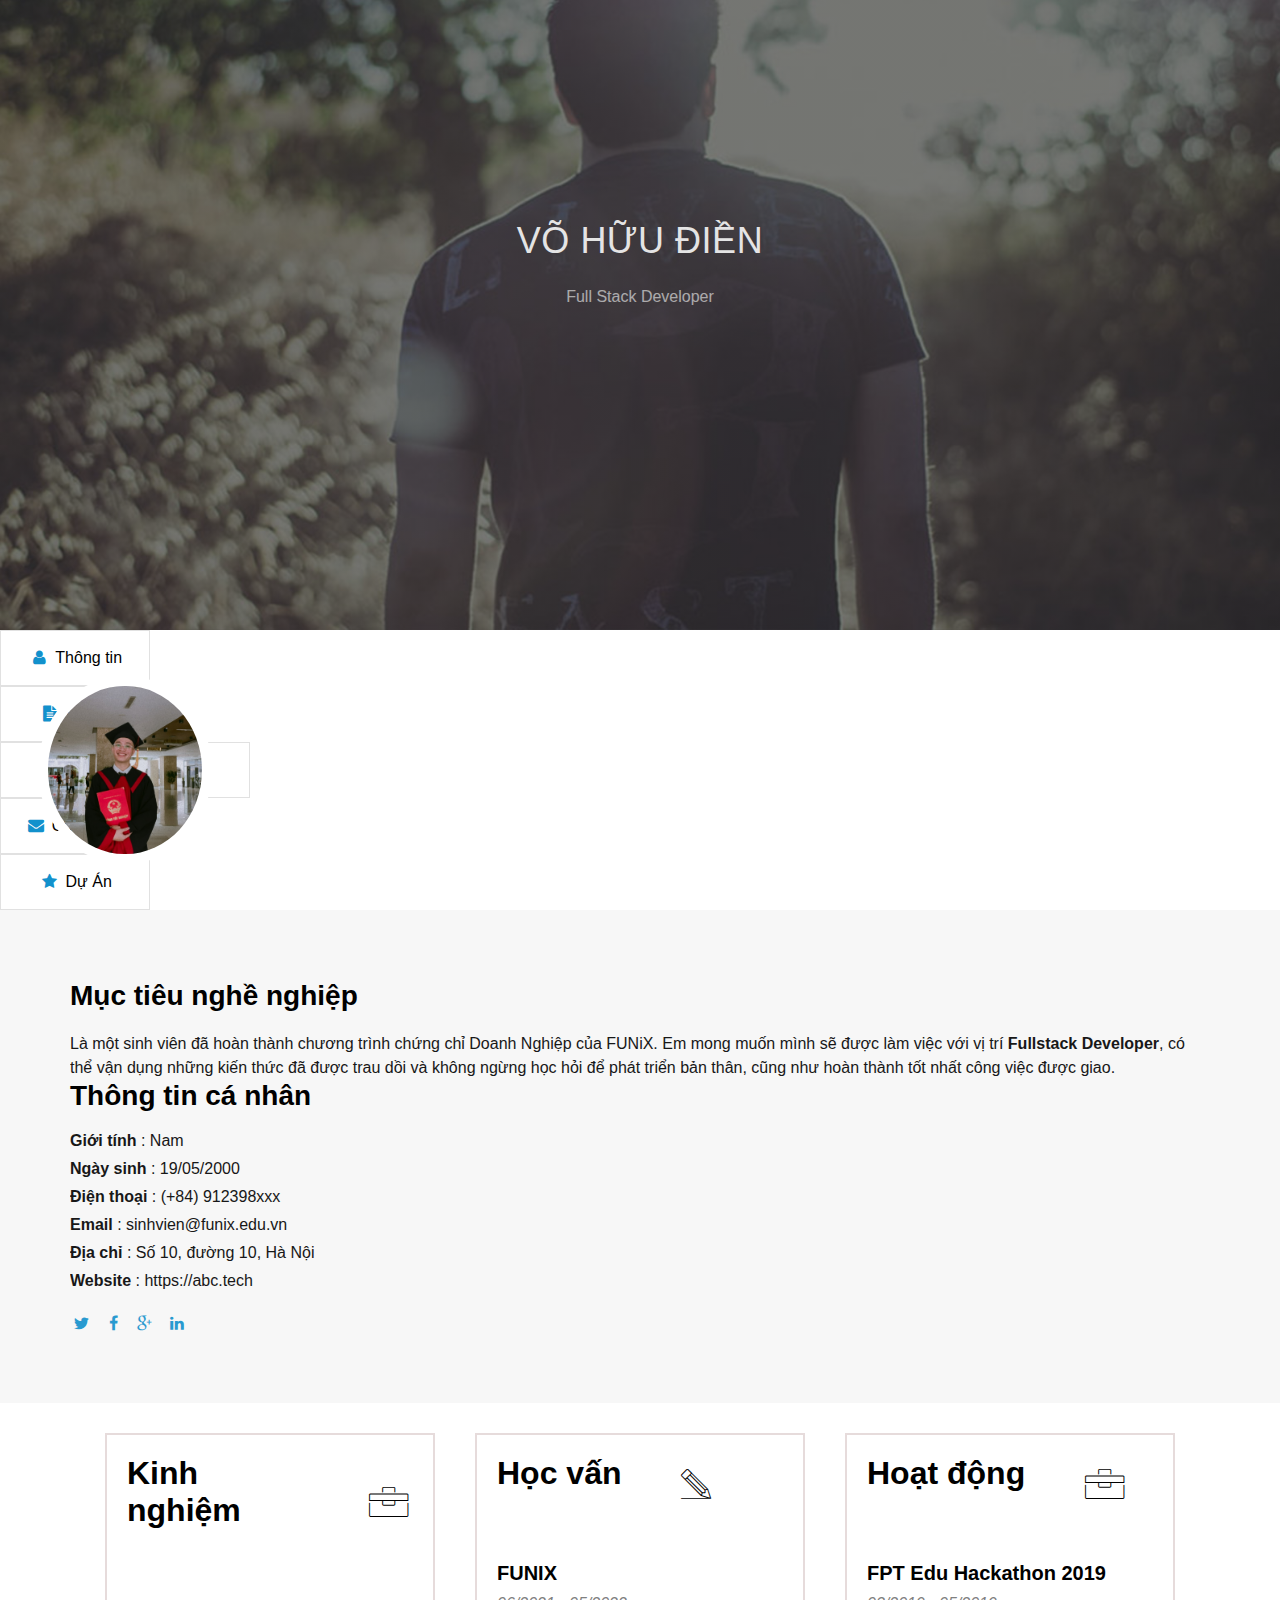
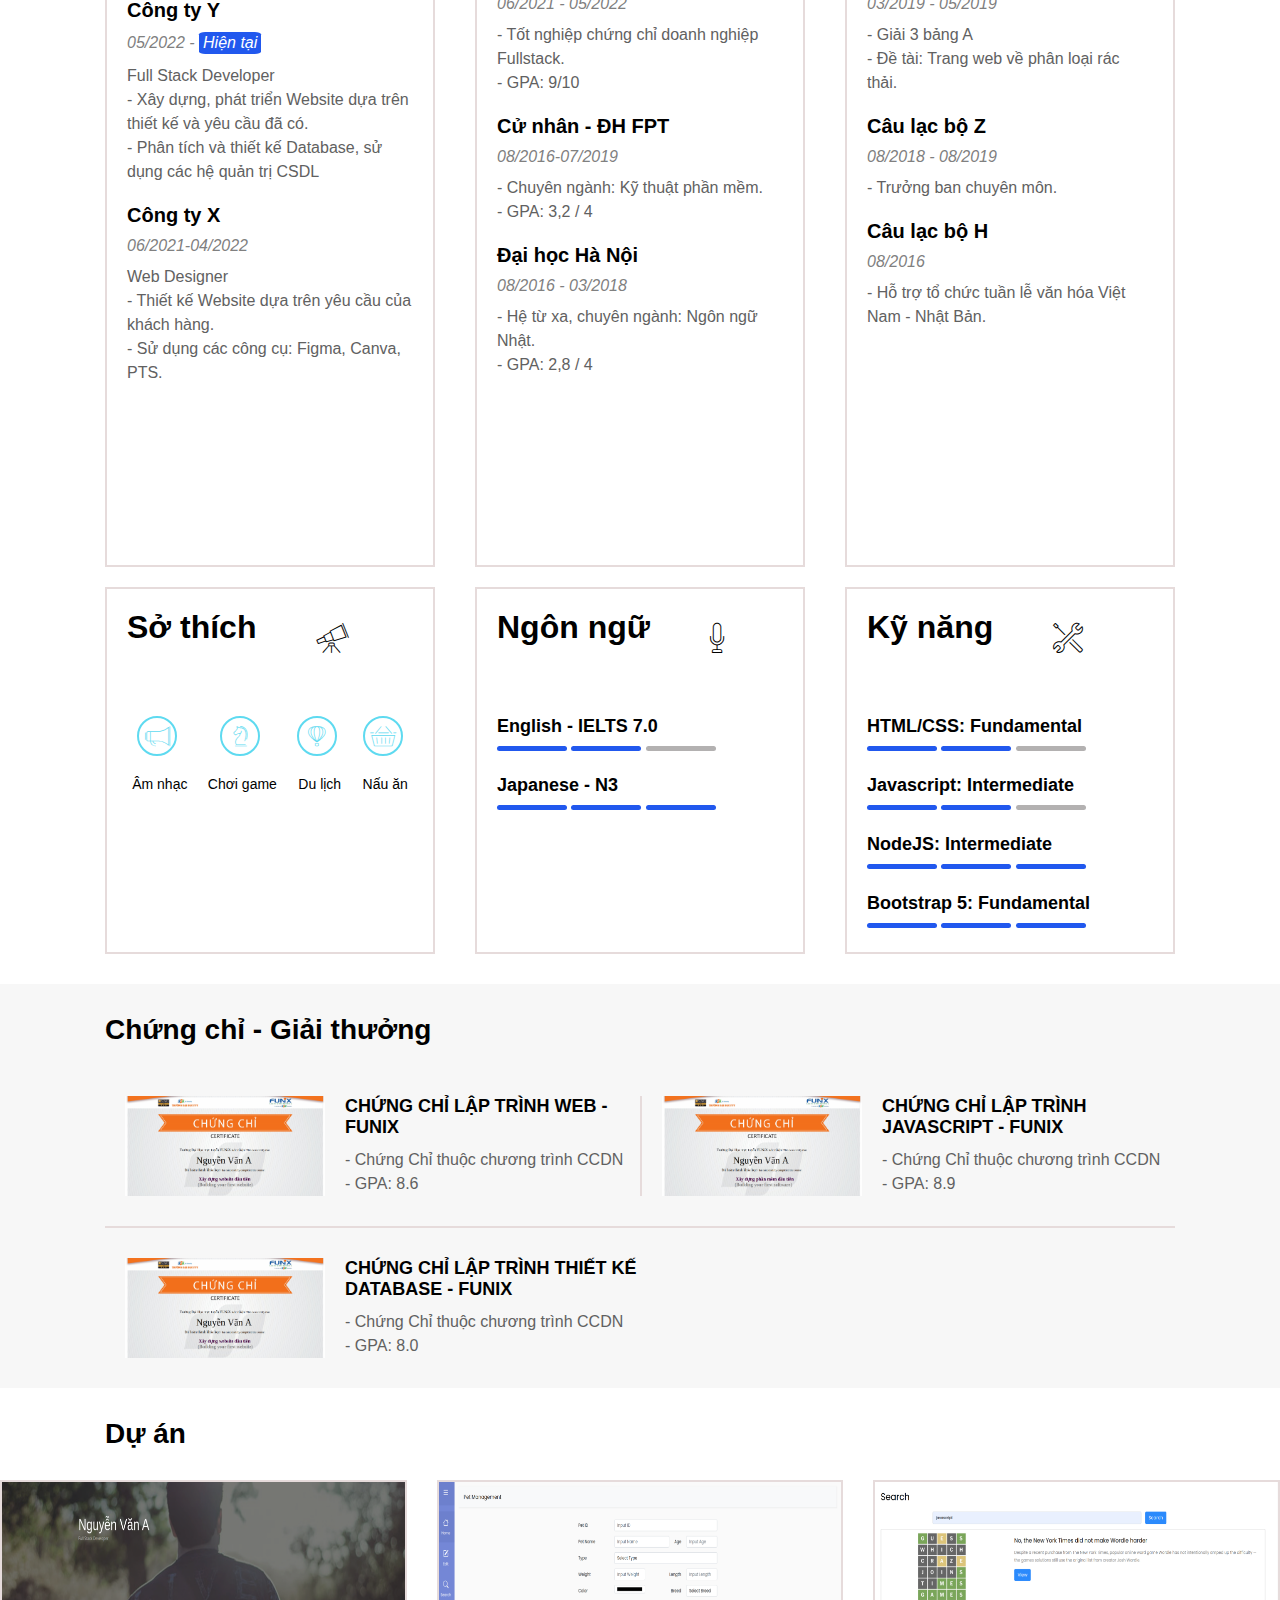
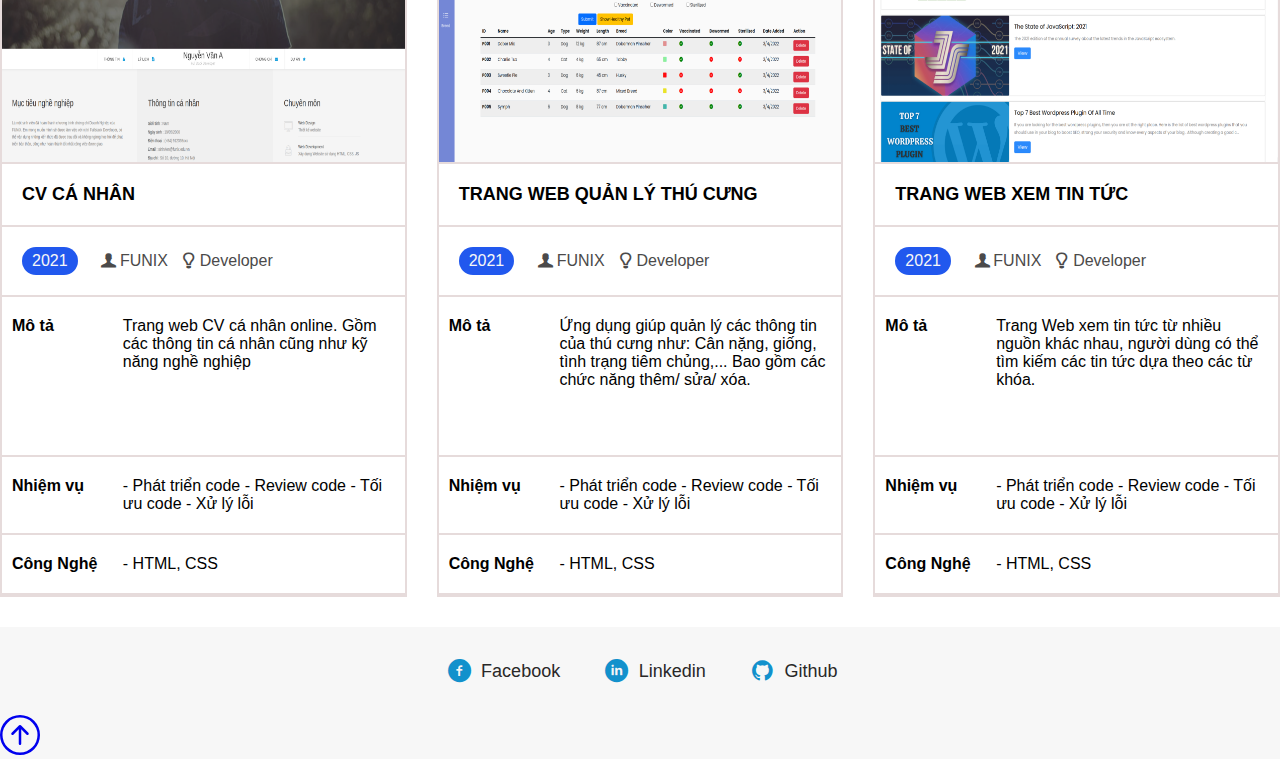
==== index.html @ 53df4a01 "Add files via upload" ====
<!DOCTYPE html>
<html lang="en">
  <head>
    <meta charset="UTF-8" />
    <meta http-equiv="X-UA-Compatible" content="IE=edge" />
    <meta name="viewport" content="width=device-width, initial-scale=1.0" />
    <link href="https://cdn.jsdelivr.net/npm/bootstrap@5.3.0-alpha1/dist/css/bootstrap.min.css" rel="stylesheet" integrity="sha384-GLhlTQ8iRABdZLl6O3oVMWSktQOp6b7In1Zl3/Jr59b6EGGoI1aFkw7cmDA6j6gD" crossorigin="anonymous">
    <link rel="stylesheet" href="./css/style.css" />
    <link rel="stylesheet" href="./css/font.css" />
    <title>Assignment 02</title>
  </head>
  <body>
    <!-- Phần Banner -->
    <div id="banner" style="padding: 50px">
      <div class="banner-inner">
        <h1>Võ Hữu Điền</h1>
        <span>Full Stack Developer</span>
      </div>
    </div>
    <!-- Phần Navbar -->
    <section id="nav-bar">
      <nav class="container d-flex flex-sm-row ">
        <a href="#personal-info"><i class="icon-user"></i>Thông tin</a>
        <a href="#job-info"><i class="icon-doc-text-inv"></i>Lý lịch</a>
        <a href="#" class="info d-lg-flex d-none">
          <img src="./images/avt.jpg" alt="" />
        </a>
        <a href="#certificate"><i class="icon-mail-alt"></i>Chứng chỉ</a>
        <a href="#project"><i class="icon-star-1"></i>Dự Án</a>
      </nav>
    </section>
    <!-- Phần thông tin cá nhân gồm hai nhánh target và personal-info -->
    <section id="about" class="bg-grey">
      <div class="about-container d-sm-grid gap-lg-5 gap-4">
        <div id="target">
          <h1 class="section-title">Mục tiêu nghề nghiệp</h1>
          <p>
            Là một sinh viên đã hoàn thành chương trình chứng chỉ Doanh Nghiệp
            của FUNiX. Em mong muốn mình sẽ được làm việc với vị trí
            <b>Fullstack Developer</b>, có thể vận dụng những kiến thức đã được
            trau dồi và không ngừng học hỏi để phát triển bản thân, cũng như
            hoàn thành tốt nhất công việc được giao.
          </p>
        </div>
        <div id="personal-info">
          <h1 class="section-title">Thông tin cá nhân</h1>
          <ul class="mt-40 info">
            <li><span>Giới tính</span> : Nam</li>
            <li><span>Ngày sinh</span> : 19/05/2000</li>
            <li><span>Điện thoại</span> : (+84) 912398xxx</li>
            <li><span>Email</span> : sinhvien@funix.edu.vn</li>
            <li><span>Địa chỉ</span> : Số 10, đường 10, Hà Nội</li>
            <li><span>Website</span> : https://abc.tech</li>
            <li>
              <a href="#"><i class="icon-twitter"></i></a>
              <a href="#"><i class="icon-facebook"></i></a>
              <a href="#"><i class="icon-gplus"></i></a>
              <a href="#"><i class="icon-linkedin"></i></a>
            </li>
          </ul>
        </div>
      </div>
    </section>
    <!-- Phần tổng hợp job-info là các thông tin liên quan đến Kinh nghiệm, học vấn, hoạt động, sở thích, ngôn ngữ, kỹ năng được thể hiện lần lượt qua 6 phần class: job-info-item -->
    <section id="job-info">
      <div class="container">
        <!-- Mỗi job-info-item chia thành 1 header-item và nhiều main-item(là các thông tin phía dưới tiêu đề) -->
        <div class="job-info-item">
          <div class="header-item">
            <h1>Kinh nghiệm</h1>
            <i class="ic-toolbox"></i>
          </div>
          <div class="main-item">
            <h2>Công ty Y</h2>
            <p>05/2022 - <span>Hiện tại</span></p>
            <ul>
              Full Stack Developer
              <li>
                - Xây dựng, phát triển Website dựa trên thiết kế và yêu cầu đã
                có.
              </li>
              <li>
                - Phân tích và thiết kế Database, sử dụng các hệ quản trị CSDL
              </li>
            </ul>
          </div>
          <div class="main-item">
            <h2>Công ty X</h2>
            <p>06/2021-04/2022</p>
            <ul>
              Web Designer
              <li>- Thiết kế Website dựa trên yêu cầu của khách hàng.</li>
              <li>- Sử dụng các công cụ: Figma, Canva, PTS.</li>
            </ul>
          </div>
        </div>
        <div class="job-info-item">
          <div class="header-item">
            <h1>Học vấn</h1>
            <i class="ic-pencil"></i>
          </div>
          <div class="main-item">
            <h2>FUNIX</h2>
            <p>06/2021 - 05/2022</p>
            <ul>
              <li>- Tốt nghiệp chứng chỉ doanh nghiệp Fullstack.</li>
              <li>- GPA: 9/10</li>
            </ul>
          </div>
          <div class="main-item">
            <h2>Cử nhân - ĐH FPT</h2>
            <p>08/2016-07/2019</p>
            <ul>
              <li>- Chuyên ngành: Kỹ thuật phần mềm.</li>
              <li>- GPA: 3,2 / 4</li>
            </ul>
          </div>
          <div class="main-item">
            <h2>Đại học Hà Nội</h2>
            <p>08/2016 - 03/2018</p>
            <ul>
              <li>- Hệ từ xa, chuyên ngành: Ngôn ngữ Nhật.</li>
              <li>- GPA: 2,8 / 4</li>
            </ul>
          </div>
        </div>
        <div class="job-info-item">
          <div class="header-item">
            <h1>Hoạt động</h1>
            <i class="ic-toolbox"></i>
          </div>
          <div class="main-item">
            <h2>FPT Edu Hackathon 2019</h2>
            <p>03/2019 - 05/2019</p>
            <ul>
              <li>- Giải 3 bảng A</li>
              <li>- Đề tài: Trang web về phân loại rác thải.</li>
            </ul>
          </div>
          <div class="main-item">
            <h2>Câu lạc bộ Z</h2>
            <p>08/2018 - 08/2019</p>
            <ul>
              <li>- Trưởng ban chuyên môn.</li>
            </ul>
          </div>
          <div class="main-item">
            <h2>Câu lạc bộ H</h2>
            <p>08/2016</p>
            <ul>
              <li>- Hỗ trợ tổ chức tuần lễ văn hóa Việt Nam - Nhật Bản.</li>
            </ul>
          </div>
        </div>
        <div class="job-info-item">
          <div class="header-item">
            <h1>Sở thích</h1>
            <i class="ic-telescope"></i>
          </div>
          <div class="hobby">
            <div class="hobby-item">
              <i class="ic-megaphone"></i>
              <p>Âm nhạc</p>
            </div>
            <div class="hobby-item">
              <i class="ic-strategy"></i>
              <p>Chơi game</p>
            </div>
            <div class="hobby-item">
              <i class="ic-hotairballoon"></i>
              <p>Du lịch</p>
            </div>
            <div class="hobby-item">
              <i class="ic-basket"></i>
              <p>Nấu ăn</p>
            </div>
          </div>
        </div>
        <div class="job-info-item">
          <div class="header-item">
            <h1>Ngôn ngữ</h1>
            <i class="ic-mic"></i>
          </div>
          <div class="language-skill">
            <div class="language-skill-item">
              <h3>English - IELTS 7.0</h3>
              <span></span>
              <span></span>
              <span class="none"></span>
            </div>
            <div class="language-skill-item">
              <h3>Japanese - N3</h3>
              <span></span>
              <span></span>
              <span></span>
            </div>
          </div>
        </div>
        <div class="job-info-item">
          <div class="header-item">
            <h1>Kỹ năng</h1>
            <i class="ic-tools-2"></i>
          </div>
          <div class="language-skill">
            <div class="language-skill-item">
              <h3>HTML/CSS: Fundamental</h3>
              <span></span>
              <span></span>
              <span class="none"></span>
            </div>
            <div class="language-skill-item">
              <h3>Javascript: Intermediate</h3>
              <span></span>
              <span></span>
              <span class="none"></span>
            </div>
            <div class="language-skill-item">
              <h3>NodeJS: Intermediate</h3>
              <span></span>
              <span></span>
              <span></span>
            </div>
            <div class="language-skill-item">
              <h3>Bootstrap 5: Fundamental</h3>
              <span></span>
              <span></span>
              <span></span>
            </div>
          </div>
        </div>
      </div>
    </section>
    <!--  Phần Chứng chỉ  -->
    <section id="certificate" class="bg-grey">
      <div class="container">
        <h1 class="section-title">Chứng chỉ - Giải thưởng</h1>
        <div class="certification">
          <div class="certification-item">
            <img src="./images/Cert_DBI.png" alt="" />
            <div class="certification-detail main-item">
              <h3>CHỨNG CHỈ LẬP TRÌNH WEB - FUNIX</h3>
              <ul>
                <li>- Chứng Chỉ thuộc chương trình CCDN</li>
                <li>- GPA: 8.6</li>
              </ul>
            </div>
          </div>
          <div class="certification-item">
            <img src="./images/Cert_PRF.png" alt="" />
            <div class="certification-detail main-item">
              <h3>CHỨNG CHỈ LẬP TRÌNH JAVASCRIPT - FUNIX</h3>
              <ul>
                <li>- Chứng Chỉ thuộc chương trình CCDN</li>
                <li>- GPA: 8.9</li>
              </ul>
            </div>
          </div>
          <div class="certification-item">
            <img src="./images/Cert_WEB.png" alt="" />
            <div class="certification-detail main-item final">
              <h3>CHỨNG CHỈ LẬP TRÌNH THIẾT KẾ DATABASE - FUNIX</h3>
              <ul>
                <li>- Chứng Chỉ thuộc chương trình CCDN</li>
                <li>- GPA: 8.0</li>
              </ul>
            </div>
          </div>
          <div class="certification-item"></div>
        </div>
      </div>
    </section>
    <!--  Phần Dự Án  -->
    <section id="project">
      <div class="container-sm">
        <h1 class="section-title container">Dự án</h1>
        <div class="project">
          <div  class="project-item">
            <div class="project-img">
              <img src="/images/project_1.png" alt="" />
            </div>
            <div class="project-content">
              <h3>CV CÁ NHÂN</h3>
            </div>
            <div class="project-timeline">
              <p>2021</p>
              <div>
                <i class="icon-user-1">FUNIX</i>
                <i class="icon-lamp">Developer</i>
              </div>
            </div>
            <div class="project-detail">
              <table>
                <tbody>
                  <tr>
                    <th>Mô tả</th>
                    <td>
                      Trang web CV cá nhân online. Gồm các thông tin cá nhân
                      cũng như kỹ năng nghề nghiệp
                    </td>
                  </tr>
                  <tr>
                    <th>Nhiệm vụ</th>
                    <td>
                      - Phát triển code - Review code - Tối ưu code - Xử lý lỗi
                    </td>
                  </tr>
                  <tr>
                    <th>Công Nghệ</th>
                    <td>- HTML, CSS</td>
                  </tr>
                </tbody>
              </table>
            </div>
            <div class="move-to">
              <a href="./detail-project.html" target="_blank" type="botton" class="btn btn-warning text-dark">Chi tiết</a>
            </div>
          </div>
          <div class="project-item">
            <div class="project-img">
              <img src="/images/project_2.png" alt="" />
            </div>
            <div class="project-content">
              <h3>TRANG WEB QUẢN LÝ THÚ CƯNG</h3>
            </div>
            <div class="project-timeline">
              <p>2021</p>
              <div>
                <i class="icon-user-1">FUNIX</i>
                <i class="icon-lamp">Developer</i>
              </div>
            </div>
            <div class="project-detail">
              <table>
                <tbody>
                  <tr>
                    <th>Mô tả</th>
                    <td>
                      Ứng dụng giúp quản lý các thông tin của thú cưng như: Cân
                      nặng, giống, tình trạng tiêm chủng,... Bao gồm các chức
                      năng thêm/ sửa/ xóa.
                    </td>
                  </tr>
                  <tr>
                    <th>Nhiệm vụ</th>
                    <td>
                      - Phát triển code - Review code - Tối ưu code - Xử lý lỗi
                    </td>
                  </tr>
                  <tr>
                    <th>Công Nghệ</th>
                    <td>- HTML, CSS</td>
                  </tr>
                </tbody>
              </table>
            </div>
            <div class="move-to">
              <a href="./detail-project.html" target="_blank" type="botton" class="btn btn-warning text-dark">Chi tiết</a>
            </div>
          </div>
          <div class="project-item">
            <div class="project-img">
              <img src="/images/project_3.png" alt="" />
            </div>
            <div class="project-content">
              <h3>TRANG WEB XEM TIN TỨC</h3>
            </div>
            <div class="project-timeline">
              <p>2021</p>
              <div>
                <i class="icon-user-1">FUNIX</i>
                <i class="icon-lamp">Developer</i>
              </div>
            </div>
            <div class="project-detail">
              <table>
                <tbody>
                  <tr>
                    <th>Mô tả</th>
                    <td>
                      Trang Web xem tin tức từ nhiều nguồn khác nhau, người dùng có thể tìm kiếm các tin tức dựa theo các từ khóa.
                    </td>
                  </tr>
                  <tr>
                    <th>Nhiệm vụ</th>
                    <td>
                      - Phát triển code - Review code - Tối ưu code - Xử lý lỗi
                    </td>
                  </tr>
                  <tr>
                    <th>Công Nghệ</th>
                    <td>- HTML, CSS</td>
                  </tr>
                </tbody>
              </table>
            </div>
            <div class="move-to">
              <a href="./detail-project.html" target="_blank" type="botton" class="btn btn-warning text-dark">Chi tiết</a>
            </div>
          </div>
        </div>
      </div>
    </section>
    <!-- Phần Footer là contact của chính chủ -->
    <section id="footer" class="bg-grey">
      <div class="container">
        <ul>
          <li>
            <a href="#"
              ><i class="icon-facebook-circled"></i> <span>Facebook</span></a
            >
          </li>
          <li>
            <a href="#"
              ><i class="icon-linkedin-circled"></i> <span>Linkedin</span></a
            >
          </li>
          <li>
            <a href="#"
              ><i class="icon-github-circled"></i><span>Github</span></a
            >
          </li>
        </ul>
      </div>
      <a type="button" href="#banner" class="text-dark button-croll-to-header position-fixed" style="bottom: 30px; right: 30px;">
        <svg xmlns="http://www.w3.org/2000/svg" width="40" height="40" fill="currentColor" class="bi bi-arrow-up-circle" viewBox="0 0 16 16">
          <path fill-rule="evenodd" d="M1 8a7 7 0 1 0 14 0A7 7 0 0 0 1 8zm15 0A8 8 0 1 1 0 8a8 8 0 0 1 16 0zm-7.5 3.5a.5.5 0 0 1-1 0V5.707L5.354 7.854a.5.5 0 1 1-.708-.708l3-3a.5.5 0 0 1 .708 0l3 3a.5.5 0 0 1-.708.708L8.5 5.707V11.5z"/>
        </svg>
      </a>
    </section>
    
    <script src="https://cdn.jsdelivr.net/npm/bootstrap@5.3.0-alpha1/dist/js/bootstrap.bundle.min.js" integrity="sha384-w76AqPfDkMBDXo30jS1Sgez6pr3x5MlQ1ZAGC+nuZB+EYdgRZgiwxhTBTkF7CXvN" crossorigin="anonymous"></script>
  </body>
</html>
---- css/style.css ----
* {
  margin: 0px;
  padding: 0px;
  box-sizing: border-box;
}
html {
  font-family: sans-serif;
}

/* Code css chung nhiều thành phần */
h1 {
  font-weight: 600;
  margin-bottom: 20px;
}
h2 {
  font-size: 20px;
}
h3 {
  font-size: 18px;
}
i {
  color: rgb(18, 145, 204);
  margin-right: 5px;
}
section .container {
  width: 1170px;
  margin: auto;
  display: block;

  padding: 30px 50px;
}
.section-title {
  font-size: 28px;
}
/* Phần Banner */
#banner {
  height: 70vh;
  background-image: linear-gradient(
      rgba(34, 34, 34, 0.6),
      rgba(34, 34, 34, 0.6)
    ),
    url(/images/banner.jpg);
  background-size: cover;
  color: #f7f7f7;
  position: relative;
}
.banner-inner {
  position: absolute;
  top: 50%;
  left: 50%;
  transform: translate(-50%, -100%);
  text-align: center;
  line-height: 36px;
}
.banner-inner:hover h1,
.banner-inner:hover span {
  opacity: 1;
  text-shadow: 2px 2px 25px whitesmoke;
  cursor: pointer;
}
.banner-inner h1 {
  opacity: 0.9;
  font-weight: 500;
  font-size: 36px;
  letter-spacing: 0.5px;
  text-transform: uppercase;
}
.banner-inner span {
  opacity: 0.6;
}
/* Phần Navbar */
.bg-grey {
  background: #f7f7f7;
}
#nav-bar {
  text-align: center;
}
#nav-bar .container {
  flex-direction: column;
  padding: 0px;
  border-collapse: collapse;
  width: 100vw;
  align-items: center;
  justify-content: center;


}
#nav-bar .container a {
  display: flex;
  align-items: center;
  justify-content: center;
  text-decoration: none;
  color: black;
  border: 1px solid rgba(224, 224, 224, 0.979);
  height: 56px;
  width: 150px;
  /* padding: 12px 24px; */
}
#nav-bar .container a:hover {
  border: 1px solid rgb(18, 145, 204);
  box-shadow: 0 10px 30px rgb(180, 221, 240);
  background-color: rgb(180, 221, 240);
}
/* Class info thể hiện phần avt trong Navbar */
#nav-bar .container .info {
  width: 250px;
}
#nav-bar .container .info img {
  width: 70%;
  height: auto;
  position: relative;
  border-radius: 50%;
  border: 10px solid white;
}
#nav-bar .container .info:hover img {
  border-color: rgb(180, 221, 240);
  box-shadow: 0 10px 30px rgb(180, 221, 240);
}
/* Phần thông tin cá nhanh trong đó id: target là phần mục tiêu nghề nghiệp còn personal-info là thông tin cá nhân*/
.about-container {
  grid-template-columns: 1fr 1fr;
  align-items: start;
  justify-content: space-between;

}
#target p {
  line-height: 1.5;
  opacity: 0.9;
}
#personal-info ul {
  display: flex;
  flex-direction: column;
  gap: 10px;
  opacity: 0.9;
  padding: 0;
}
#personal-info span {
  font-weight: 600;
}
#personal-info li {
  list-style-type: none;
}
#personal-info li i:hover {
  box-shadow: 0 10px 30px rgb(180, 221, 240);
  border: 1px solid rgb(18, 145, 204);
  color: rgb(18, 145, 204);
  border-radius: 50%;
  padding: 5px;
}
#personal-info li:last-child {
  margin-top: 15px;
}
/* Phần tổng hợp job-info là các thông tin liên quan đến Kinh nghiệm, học vấn, hoạt động, sở thích, ngôn ngữ, kỹ năng được thể hiện lần lượt qua 6 phần class: job-info-item*/

#job-info .container {
  display: grid;
  grid-template-columns: 1fr 1fr 1fr;
  grid-template-rows: 2fr 1fr;
  gap: 20px 40px;
}
.job-info-item {
  border: 2px solid rgb(230, 219, 219);
  padding: 20px;
  display: flex;
  flex-direction: column;
  gap: 20px;
}
/* Mỗi job-info-item chia thành 1 header-item và nhiều main-item(là các thông tin phía dưới tiêu đề) */
.job-info-item:hover {
  border: 2px solid rgb(18, 145, 204);
  box-shadow: 0 10px 30px rgb(180, 221, 240);
  scale: 1.01;
}
.job-info-item:hover i {
  color: rgb(18, 145, 204);
  text-shadow: 0px 2px 10px rgb(180, 221, 240);
  font-weight: 600;
}
.header-item {
  display: flex;
  align-items: center;
  gap: 60px;
  margin-bottom: 30px;
}
.header-item i {
  font-size: 30px;
  color: black;
}
.main-item {
  display: flex;
  flex-direction: column;
  gap: 10px;
}
.main-item p {
  font-style: italic;
  color: grey;
}
.main-item ul {
  line-height: 24px;
  color: rgb(97, 97, 97);
}
.main-item ul li {
  list-style-type: none;
}
.main-item span {
  display: inline-block;
  padding: 2px 4px;
  background-color: rgb(33, 88, 238);
  border-radius: 10%;
  color: white;
}
/* Css cho riêng phần sở thích */
.hobby {
  display: flex;
  justify-content: space-around;
  gap: 10px;
  align-items: center;
}
.hobby-item {
  display: flex;
  flex-direction: column;
  align-items: center;
  justify-content: space-between;
  row-gap: 20px;
}
.hobby-item p {
  font-size: 14px;
}
.hobby-item i {
  display: inline-flex;
  font-size: 20px;
  border: 2px solid rgb(94, 218, 240);
  border-radius: 50%;
  width: 40px;
  height: 40px;
  justify-content: center;
  align-items: center;
  color: rgb(94, 218, 240);
}
.job-info-item:hover .hobby i {
  color: rgb(94, 218, 240);
}
/* Css riêng cho phần ngôn ngữ */
.language-skill-item span {
  display: inline-block;
  height: 5px;
  width: 70px;
  background-color: rgb(33, 88, 238);
  border-radius: 10px;
}
.language-skill {
  display: flex;
  flex-direction: column;
  row-gap: 20px;
}
/* class none thể hiện chưa đủ thanh đánh giá */
.language-skill-item .none {
  background-color: rgb(179, 177, 177);
}
/* Phần Chứng chỉ */
.certification {
  display: grid;
  grid-template-columns: 1fr 1fr;
  gap: 30px 0px;
  margin-top: 50px;
  
}
.certification-item {
  display: flex;
  gap: 20px;
  padding-left: 20px;
}
.certification-item ul{
  padding: 0;
}
.certification-item img {
  width: 200px;
  height: auto;
}
.certification-item:hover img {
  scale: 1.2;
  box-shadow: 0px 2px 10px rgb(90, 90, 90);
}

/* Phần Dự Án */
.project {
  display: flex;
  /* align-items: stretch; */
  justify-content: space-between;
  gap: 30px;
  padding-bottom: 30px;
}
.project-item {
  display: flex;
  position: relative;
  flex-direction: column;
  border: 2px solid rgb(230, 219, 219);
}
.project-img img {
  width: 100%;
  height: 100%;
  border-bottom: 2px solid rgb(230, 219, 219);
}
.project-content {
  padding: 20px 0px 20px 20px;
  border-bottom: 2px solid rgb(230, 219, 219);
}
.project-timeline {
  display: flex;
  align-items: center;
  padding: 20px 20px;
  gap: 20px;
  border-bottom: 2px solid rgb(230, 219, 219);
}
.project-timeline p {
  padding: 5px 10px;
  background-color: rgb(33, 88, 238);
  border-radius: 30px;
  color: #f7f7f7;
  margin-bottom: 0;
}
.project-timeline i {
  color: rgb(75, 74, 74);
  font-style: normal;
}
.project-detail table {
  border-collapse: collapse;
}
.project-detail tr {
  border-bottom: 2px solid rgb(230, 219, 219);
  display: flex;
  align-items: start;
}
.project-detail tr:first-child {
  height: 160px;
}
.project-detail tr td {
  width: 70%;
  padding: 20px 10px 20px 0px;
}
.project-detail tr th {
  width: 30%;
  text-align: start;
  padding-top: 20px;
  padding-left: 10px;
}
.project-item .move-to {
  display: none;
  width: 100%;
  height: 100%;
  position: absolute;
  background-color: rgb(0, 0, 0,0.4);
}
.project-item .move-to a{
  display: inline-block;
  text-decoration: none;
  padding: 10px 20px;
  font-size: 18px;
}
.project-item:hover .move-to{
  display: flex;
  align-items: center;
  justify-content: center;
  cursor: pointer;
}
/* Phần Footer là contact của chính chủ */
#footer ul {
  list-style-type: none;
  display: flex;
  justify-content: center;
  align-items: center;
  gap: 40px;
}
#footer ul li a {
  display: flex;
  justify-content: center;
  align-items: center;
  text-decoration: none;
  color: rgb(41, 40, 40);
}
#footer ul li:hover {
  scale: 1.05;
  text-shadow: 2px 0px 10px rgb(153, 216, 228);
}
#footer ul li i {
  font-size: 24px;
}
#footer ul li span {
  font-size: 18px;
}
.button-croll-to-header svg:hover{
  scale: 1.5 ;
  color: white;
  background-color:  rgb(153, 216, 228);
  box-shadow: 0px 0px 5px  rgb(153, 216, 228);
  border-radius: 50%;
}
@media (min-width:768px){
  .about-container{
    padding: 70px;
  }
  .certification-item:nth-child(2) {
    border-left: 2px solid rgb(230, 219, 219);
  }
  .certification-item:nth-child(3),
  .certification-item:nth-child(4) {
    padding-top: 30px;
    border-top: 2px solid rgb(230, 219, 219);
  }
}
@media (max-width: 768px) and (min-width:524px){
  

  .project-item{
    height: auto;
    border: 2px solid rgb(230, 219, 219);;
  }
  .project-content h3{
    font-size: 16px;
  }
  .project-timeline {
    font-size: 14px;
  }
  .project-timeline i{
    display: block;
  }
  .project-detail tr:first-child{
    height: auto;
  }
  .project-detail tr:last-child{
    border: 0;

  }
}
@media (max-width: 768px) {
  .about-container{
    padding: 60px 120px;
  }
  #job-info .container {
    grid-template-columns: 1fr 1fr;
    grid-template-rows: max-content;

    width: 100vw;
  }
  .certification-item {
    display: flex;
    flex-direction: column;
    padding: 0 20px;
  }
  .certification-item img{
    width: 100%;
    height: auto;
  }
  .project-detail tr:last-child{
    padding-bottom: 20px;
  }
  #footer .container{
    width: 100vw;
    padding: 30px 0;
    margin: 0;
  }
  
  
}
@media (max-width: 524px) {
  .banner-inner h1{
    font-size: 28px;
  }
  #nav-bar{
    padding: 20px 0;
  }
  .about-container{
    padding: 40px;
  }
  #job-info .container {
    grid-template-columns: 1fr;
    grid-template-rows: max-content;
    justify-content: center;
    width: 100vw;
  }
  #target{
    margin-bottom: 40px;
  }
  #certificate .container{
    width: 100vw;
  }
  .certification{
    grid-template-columns: 1fr;
  }
  
  .certification-item img{
    width: 100%;
    height: auto;
  }
  .certification-item:nth-child(1),.certification-item:nth-child(2){
    border-bottom: 2px solid rgb(230, 219, 219);
  }
  .project{
    flex-direction: column;
    padding: 0;
    margin: 0;
  }
  #footer .container ul{
    padding: 0;
    margin: 0;
  }
  #footer .container i{
    font-size: 30px;
  }
  #footer .container span{
    display: none;
  }
}
---- css/font.css ----
@font-face {
	font-family: 'open_sanslight';
	src: url('../fonts/OpenSans-Light-webfont.eot');
	src: url('../fonts/OpenSans-Light-webfont.eot#iefix') format('embedded-opentype'),
		url('../fonts/OpenSans-Light-webfont.woff') format('woff'),
		url('../fonts/OpenSans-Light-webfont.ttf') format('truetype'),
		url('../fonts/OpenSans-Light-webfont.svg#open_sanslight') format('svg');
	font-weight: normal;
	font-style: normal;

}

@font-face {
	font-family: 'open_sansitalic';
	src: url('../fonts/OpenSans-Italic-webfont.eot');
	src: url('../fonts/OpenSans-Italic-webfont.eot#iefix') format('embedded-opentype'),
		url('../fonts/OpenSans-Italic-webfont.woff') format('woff'),
		url('../fonts/OpenSans-Italic-webfont.ttf') format('truetype'),
		url('../fonts/OpenSans-Italic-webfont.svg#open_sansitalic') format('svg');
	font-weight: normal;
	font-style: normal;

}

@font-face {
	font-family: 'open_sanssemibold';
	src: url('../fonts/OpenSans-Semibold-webfont.eot');
	src: url('../fonts/OpenSans-Semibold-webfont.eot#iefix') format('embedded-opentype'),
		url('../fonts/OpenSans-Semibold-webfont.woff') format('woff'),
		url('../fonts/OpenSans-Semibold-webfont.ttf') format('truetype'),
		url('../fonts/OpenSans-Semibold-webfont.svg#open_sanssemibold') format('svg');
	font-weight: normal;
	font-style: normal;

}


@font-face {
	font-family: 'open_sanslight_italic';
	src: url('../fonts/OpenSans-LightItalic-webfont.eot');
	src: url('../fonts/OpenSans-LightItalic-webfont.eot#iefix') format('embedded-opentype'),
		url('../fonts/OpenSans-LightItalic-webfont.woff') format('woff'),
		url('../fonts/OpenSans-LightItalic-webfont.ttf') format('truetype'),
		url('../fonts/OpenSans-LightItalic-webfont.svg#open_sanslight_italic') format('svg');
	font-weight: normal;
	font-style: normal;

}

@font-face {
	font-family: 'open_sansregular';
	src: url('../fonts/OpenSans-Regular-webfont.eot');
	src: url('../fonts/OpenSans-Regular-webfont.eot#iefix') format('embedded-opentype'),
		url('../fonts/OpenSans-Regular-webfont.woff') format('woff'),
		url('../fonts/OpenSans-Regular-webfont.ttf') format('truetype'),
		url('../fonts/OpenSans-Regular-webfont.svg#open_sansregular') format('svg');
	font-weight: normal;
	font-style: normal;

}


@font-face {
	font-family: 'fontello';
	src: url('../fonts/fontello.eot');
	src: url('../fonts/fontello.eot#iefix') format('embedded-opentype'),
		url('../fonts/fontello.woff') format('woff'),
		url('../fonts/fontello.ttf') format('truetype'),
		url('../fonts/fontello.svg#fontello') format('svg');
	font-weight: normal;
	font-style: normal;
}

[class^="icon-"]:before,
[class*=" icon-"]:before {
	font-family: "fontello";
	font-style: normal;
	font-weight: normal;
	speak: none;

	display: inline-block;
	text-decoration: inherit;
	width: 1em;
	margin-right: .2em;
	text-align: center;
	/* opacity: .8; */

	/* For safety - reset parent styles, that can break glyph codes*/
	font-variant: normal;
	text-transform: none;

	/* fix buttons height, for twitter bootstrap */
	line-height: 1em;

	/* Animation center compensation - margins should be symmetric */
	/* remove if not needed */
	margin-left: .2em;

	/* you can be more comfortable with increased icons size */
	/* font-size: 120%; */

	/* Font smoothing. That was taken from TWBS */
	-webkit-font-smoothing: antialiased;
	-moz-osx-font-smoothing: grayscale;

	/* Uncomment for 3D effect */
	/* text-shadow: 1px 1px 1px rgba(127, 127, 127, 0.3); */
}

.icon-emo-happy:before {
	content: '\e800';
}

/* '' */
.icon-emo-wink:before {
	content: '\e801';
}

/* '' */
.icon-emo-wink2:before {
	content: '\e802';
}

/* '' */
.icon-emo-unhappy:before {
	content: '\e803';
}

/* '' */
.icon-emo-sleep:before {
	content: '\e804';
}

/* '' */
.icon-emo-thumbsup:before {
	content: '\e805';
}

/* '' */
.icon-emo-devil:before {
	content: '\e806';
}

/* '' */
.icon-emo-surprised:before {
	content: '\e807';
}

/* '' */
.icon-emo-tongue:before {
	content: '\e808';
}

/* '' */
.icon-emo-coffee:before {
	content: '\e809';
}

/* '' */
.icon-emo-sunglasses:before {
	content: '\e80a';
}

/* '' */
.icon-emo-displeased:before {
	content: '\e80b';
}

/* '' */
.icon-emo-beer:before {
	content: '\e80c';
}

/* '' */
.icon-emo-grin:before {
	content: '\e80d';
}

/* '' */
.icon-emo-angry:before {
	content: '\e80e';
}

/* '' */
.icon-emo-saint:before {
	content: '\e80f';
}

/* '' */
.icon-emo-cry:before {
	content: '\e810';
}

/* '' */
.icon-emo-shoot:before {
	content: '\e811';
}

/* '' */
.icon-emo-squint:before {
	content: '\e812';
}

/* '' */
.icon-emo-laugh:before {
	content: '\e813';
}

/* '' */
.icon-spin1:before {
	content: '\e814';
}

/* '' */
.icon-spin2:before {
	content: '\e815';
}

/* '' */
.icon-spin3:before {
	content: '\e816';
}

/* '' */
.icon-spin4:before {
	content: '\e817';
}

/* '' */
.icon-spin5:before {
	content: '\e818';
}

/* '' */
.icon-spin6:before {
	content: '\e819';
}

/* '' */
.icon-firefox:before {
	content: '\e81a';
}

/* '' */
.icon-chrome:before {
	content: '\e81b';
}

/* '' */
.icon-opera:before {
	content: '\e81c';
}

/* '' */
.icon-ie:before {
	content: '\e81d';
}

/* '' */
.icon-crown:before {
	content: '\e81e';
}

/* '' */
.icon-crown-plus:before {
	content: '\e81f';
}

/* '' */
.icon-crown-minus:before {
	content: '\e820';
}

/* '' */
.icon-marquee:before {
	content: '\e821';
}

/* '' */
.icon-glass:before {
	content: '\e822';
}

/* '' */
.icon-music:before {
	content: '\e823';
}

/* '' */
.icon-search:before {
	content: '\e824';
}

/* '' */
.icon-mail:before {
	content: '\e825';
}

/* '' */
.icon-mail-alt:before {
	content: '\e826';
}

/* '' */
.icon-mail-squared:before {
	content: '\e827';
}

/* '' */
.icon-heart:before {
	content: '\e828';
}

/* '' */
.icon-heart-empty:before {
	content: '\e829';
}

/* '' */
.icon-star-1:before {
	content: '\e82a';
}

/* '' */
.icon-star-empty-1:before {
	content: '\e82b';
}

/* '' */
.icon-star-half:before {
	content: '\e82c';
}

/* '' */
.icon-star-half-alt:before {
	content: '\e82d';
}

/* '' */
.icon-user:before {
	content: '\e82e';
}

/* '' */
.icon-user-plus:before {
	content: '\e82f';
}

/* '' */
.icon-user-times:before {
	content: '\e830';
}

/* '' */
.icon-users:before {
	content: '\e831';
}

/* '' */
.icon-male:before {
	content: '\e832';
}

/* '' */
.icon-female:before {
	content: '\e833';
}

/* '' */
.icon-child:before {
	content: '\e834';
}

/* '' */
.icon-user-secret:before {
	content: '\e835';
}

/* '' */
.icon-video:before {
	content: '\e836';
}

/* '' */
.icon-videocam:before {
	content: '\e837';
}

/* '' */
.icon-picture:before {
	content: '\e838';
}

/* '' */
.icon-camera:before {
	content: '\e839';
}

/* '' */
.icon-camera-alt:before {
	content: '\e83a';
}

/* '' */
.icon-th-large:before {
	content: '\e83b';
}

/* '' */
.icon-th:before {
	content: '\e83c';
}

/* '' */
.icon-th-list:before {
	content: '\e83d';
}

/* '' */
.icon-ok:before {
	content: '\e83e';
}

/* '' */
.icon-ok-circled:before {
	content: '\e83f';
}

/* '' */
.icon-ok-circled2:before {
	content: '\e840';
}

/* '' */
.icon-ok-squared:before {
	content: '\e841';
}

/* '' */
.icon-cancel:before {
	content: '\e842';
}

/* '' */
.icon-cancel-circled:before {
	content: '\e843';
}

/* '' */
.icon-cancel-circled2:before {
	content: '\e844';
}

/* '' */
.icon-plus:before {
	content: '\e845';
}

/* '' */
.icon-plus-circled:before {
	content: '\e846';
}

/* '' */
.icon-plus-squared:before {
	content: '\e847';
}

/* '' */
.icon-plus-squared-alt:before {
	content: '\e848';
}

/* '' */
.icon-minus:before {
	content: '\e849';
}

/* '' */
.icon-minus-circled:before {
	content: '\e84a';
}

/* '' */
.icon-minus-squared:before {
	content: '\e84b';
}

/* '' */
.icon-minus-squared-alt:before {
	content: '\e84c';
}

/* '' */
.icon-help:before {
	content: '\e84d';
}

/* '' */
.icon-help-circled:before {
	content: '\e84e';
}

/* '' */
.icon-info-circled:before {
	content: '\e84f';
}

/* '' */
.icon-info:before {
	content: '\e850';
}

/* '' */
.icon-home:before {
	content: '\e851';
}

/* '' */
.icon-link:before {
	content: '\e852';
}

/* '' */
.icon-unlink:before {
	content: '\e853';
}

/* '' */
.icon-link-ext:before {
	content: '\e854';
}

/* '' */
.icon-link-ext-alt:before {
	content: '\e855';
}

/* '' */
.icon-attach:before {
	content: '\e856';
}

/* '' */
.icon-lock:before {
	content: '\e857';
}

/* '' */
.icon-lock-open:before {
	content: '\e858';
}

/* '' */
.icon-lock-open-alt:before {
	content: '\e859';
}

/* '' */
.icon-pin:before {
	content: '\e85a';
}

/* '' */
.icon-eye:before {
	content: '\e85b';
}

/* '' */
.icon-eye-off:before {
	content: '\e85c';
}

/* '' */
.icon-tag-1:before {
	content: '\e85d';
}

/* '' */
.icon-tags:before {
	content: '\e85e';
}

/* '' */
.icon-bookmark:before {
	content: '\e85f';
}

/* '' */
.icon-bookmark-empty:before {
	content: '\e860';
}

/* '' */
.icon-flag:before {
	content: '\e861';
}

/* '' */
.icon-flag-empty:before {
	content: '\e862';
}

/* '' */
.icon-flag-checkered:before {
	content: '\e863';
}

/* '' */
.icon-thumbs-up:before {
	content: '\e864';
}

/* '' */
.icon-thumbs-down:before {
	content: '\e865';
}

/* '' */
.icon-thumbs-up-alt:before {
	content: '\e866';
}

/* '' */
.icon-thumbs-down-alt:before {
	content: '\e867';
}

/* '' */
.icon-download:before {
	content: '\e868';
}

/* '' */
.icon-upload:before {
	content: '\e869';
}

/* '' */
.icon-download-cloud:before {
	content: '\e86a';
}

/* '' */
.icon-upload-cloud:before {
	content: '\e86b';
}

/* '' */
.icon-reply:before {
	content: '\e86c';
}

/* '' */
.icon-reply-all:before {
	content: '\e86d';
}

/* '' */
.icon-forward:before {
	content: '\e86e';
}

/* '' */
.icon-quote-left:before {
	content: '\e86f';
}

/* '' */
.icon-quote-right:before {
	content: '\e870';
}

/* '' */
.icon-code:before {
	content: '\e871';
}

/* '' */
.icon-export:before {
	content: '\e872';
}

/* '' */
.icon-export-alt:before {
	content: '\e873';
}

/* '' */
.icon-share:before {
	content: '\e874';
}

/* '' */
.icon-share-squared:before {
	content: '\e875';
}

/* '' */
.icon-pencil:before {
	content: '\e876';
}

/* '' */
.icon-pencil-squared:before {
	content: '\e877';
}

/* '' */
.icon-edit:before {
	content: '\e878';
}

/* '' */
.icon-print:before {
	content: '\e879';
}

/* '' */
.icon-retweet:before {
	content: '\e87a';
}

/* '' */
.icon-keyboard:before {
	content: '\e87b';
}

/* '' */
.icon-gamepad:before {
	content: '\e87c';
}

/* '' */
.icon-comment:before {
	content: '\e87d';
}

/* '' */
.icon-chat:before {
	content: '\e87e';
}

/* '' */
.icon-comment-empty:before {
	content: '\e87f';
}

/* '' */
.icon-chat-empty:before {
	content: '\e880';
}

/* '' */
.icon-bell:before {
	content: '\e881';
}

/* '' */
.icon-bell-alt:before {
	content: '\e882';
}

/* '' */
.icon-bell-off:before {
	content: '\e883';
}

/* '' */
.icon-bell-off-empty:before {
	content: '\e884';
}

/* '' */
.icon-attention-alt:before {
	content: '\e885';
}

/* '' */
.icon-attention:before {
	content: '\e886';
}

/* '' */
.icon-attention-circled:before {
	content: '\e887';
}

/* '' */
.icon-location:before {
	content: '\e888';
}

/* '' */
.icon-direction:before {
	content: '\e889';
}

/* '' */
.icon-compass:before {
	content: '\e88a';
}

/* '' */
.icon-trash:before {
	content: '\e88b';
}

/* '' */
.icon-trash-empty:before {
	content: '\e88c';
}

/* '' */
.icon-doc:before {
	content: '\e88d';
}

/* '' */
.icon-docs:before {
	content: '\e88e';
}

/* '' */
.icon-doc-text:before {
	content: '\e88f';
}

/* '' */
.icon-doc-inv:before {
	content: '\e890';
}

/* '' */
.icon-doc-text-inv:before {
	content: '\e891';
}

/* '' */
.icon-file-pdf:before {
	content: '\e892';
}

/* '' */
.icon-file-word:before {
	content: '\e893';
}

/* '' */
.icon-file-excel:before {
	content: '\e894';
}

/* '' */
.icon-file-powerpoint:before {
	content: '\e895';
}

/* '' */
.icon-file-image:before {
	content: '\e896';
}

/* '' */
.icon-file-archive:before {
	content: '\e897';
}

/* '' */
.icon-file-audio:before {
	content: '\e898';
}

/* '' */
.icon-file-video:before {
	content: '\e899';
}

/* '' */
.icon-file-code:before {
	content: '\e89a';
}

/* '' */
.icon-folder:before {
	content: '\e89b';
}

/* '' */
.icon-folder-open:before {
	content: '\e89c';
}

/* '' */
.icon-folder-empty:before {
	content: '\e89d';
}

/* '' */
.icon-folder-open-empty:before {
	content: '\e89e';
}

/* '' */
.icon-box:before {
	content: '\e89f';
}

/* '' */
.icon-rss:before {
	content: '\e8a0';
}

/* '' */
.icon-rss-squared:before {
	content: '\e8a1';
}

/* '' */
.icon-phone:before {
	content: '\e8a2';
}

/* '' */
.icon-phone-squared:before {
	content: '\e8a3';
}

/* '' */
.icon-fax:before {
	content: '\e8a4';
}

/* '' */
.icon-menu:before {
	content: '\e8a5';
}

/* '' */
.icon-cog:before {
	content: '\e8a6';
}

/* '' */
.icon-cog-alt:before {
	content: '\e8a7';
}

/* '' */
.icon-wrench:before {
	content: '\e8a8';
}

/* '' */
.icon-sliders:before {
	content: '\e8a9';
}

/* '' */
.icon-basket:before {
	content: '\e8aa';
}

/* '' */
.icon-cart-plus:before {
	content: '\e8ab';
}

/* '' */
.icon-cart-arrow-down:before {
	content: '\e8ac';
}

/* '' */
.icon-calendar:before {
	content: '\e8ad';
}

/* '' */
.icon-calendar-empty:before {
	content: '\e8ae';
}

/* '' */
.icon-login:before {
	content: '\e8af';
}

/* '' */
.icon-logout:before {
	content: '\e8b0';
}

/* '' */
.icon-mic:before {
	content: '\e8b1';
}

/* '' */
.icon-mute:before {
	content: '\e8b2';
}

/* '' */
.icon-volume-off:before {
	content: '\e8b3';
}

/* '' */
.icon-volume-down:before {
	content: '\e8b4';
}

/* '' */
.icon-volume-up:before {
	content: '\e8b5';
}

/* '' */
.icon-headphones:before {
	content: '\e8b6';
}

/* '' */
.icon-clock:before {
	content: '\e8b7';
}

/* '' */
.icon-lightbulb:before {
	content: '\e8b8';
}

/* '' */
.icon-block:before {
	content: '\e8b9';
}

/* '' */
.icon-resize-full:before {
	content: '\e8ba';
}

/* '' */
.icon-resize-full-alt:before {
	content: '\e8bb';
}

/* '' */
.icon-resize-small:before {
	content: '\e8bc';
}

/* '' */
.icon-resize-vertical:before {
	content: '\e8bd';
}

/* '' */
.icon-resize-horizontal:before {
	content: '\e8be';
}

/* '' */
.icon-move:before {
	content: '\e8bf';
}

/* '' */
.icon-zoom-in:before {
	content: '\e8c0';
}

/* '' */
.icon-zoom-out:before {
	content: '\e8c1';
}

/* '' */
.icon-down-circled2:before {
	content: '\e8c2';
}

/* '' */
.icon-up-circled2:before {
	content: '\e8c3';
}

/* '' */
.icon-left-circled2:before {
	content: '\e8c4';
}

/* '' */
.icon-right-circled2:before {
	content: '\e8c5';
}

/* '' */
.icon-down-dir:before {
	content: '\e8c6';
}

/* '' */
.icon-up-dir:before {
	content: '\e8c7';
}

/* '' */
.icon-left-dir:before {
	content: '\e8c8';
}

/* '' */
.icon-right-dir:before {
	content: '\e8c9';
}

/* '' */
.icon-down-open:before {
	content: '\e8ca';
}

/* '' */
.icon-left-open:before {
	content: '\e8cb';
}

/* '' */
.icon-right-open:before {
	content: '\e8cc';
}

/* '' */
.icon-up-open:before {
	content: '\e8cd';
}

/* '' */
.icon-angle-left:before {
	content: '\e8ce';
}

/* '' */
.icon-angle-right:before {
	content: '\e8cf';
}

/* '' */
.icon-angle-up:before {
	content: '\e8d0';
}

/* '' */
.icon-angle-down:before {
	content: '\e8d1';
}

/* '' */
.icon-angle-circled-left:before {
	content: '\e8d2';
}

/* '' */
.icon-angle-circled-right:before {
	content: '\e8d3';
}

/* '' */
.icon-angle-circled-up:before {
	content: '\e8d4';
}

/* '' */
.icon-angle-circled-down:before {
	content: '\e8d5';
}

/* '' */
.icon-angle-double-left:before {
	content: '\e8d6';
}

/* '' */
.icon-angle-double-right:before {
	content: '\e8d7';
}

/* '' */
.icon-angle-double-up:before {
	content: '\e8d8';
}

/* '' */
.icon-angle-double-down:before {
	content: '\e8d9';
}

/* '' */
.icon-down:before {
	content: '\e8da';
}

/* '' */
.icon-left:before {
	content: '\e8db';
}

/* '' */
.icon-right:before {
	content: '\e8dc';
}

/* '' */
.icon-up:before {
	content: '\e8dd';
}

/* '' */
.icon-down-big:before {
	content: '\e8de';
}

/* '' */
.icon-left-big:before {
	content: '\e8df';
}

/* '' */
.icon-right-big:before {
	content: '\e8e0';
}

/* '' */
.icon-up-big:before {
	content: '\e8e1';
}

/* '' */
.icon-right-hand:before {
	content: '\e8e2';
}

/* '' */
.icon-left-hand:before {
	content: '\e8e3';
}

/* '' */
.icon-up-hand:before {
	content: '\e8e4';
}

/* '' */
.icon-down-hand:before {
	content: '\e8e5';
}

/* '' */
.icon-left-circled:before {
	content: '\e8e6';
}

/* '' */
.icon-right-circled:before {
	content: '\e8e7';
}

/* '' */
.icon-up-circled:before {
	content: '\e8e8';
}

/* '' */
.icon-down-circled:before {
	content: '\e8e9';
}

/* '' */
.icon-cw:before {
	content: '\e8ea';
}

/* '' */
.icon-ccw:before {
	content: '\e8eb';
}

/* '' */
.icon-arrows-cw:before {
	content: '\e8ec';
}

/* '' */
.icon-level-up:before {
	content: '\e8ed';
}

/* '' */
.icon-level-down:before {
	content: '\e8ee';
}

/* '' */
.icon-shuffle:before {
	content: '\e8ef';
}

/* '' */
.icon-exchange:before {
	content: '\e8f0';
}

/* '' */
.icon-history:before {
	content: '\e8f1';
}

/* '' */
.icon-expand:before {
	content: '\e8f2';
}

/* '' */
.icon-collapse:before {
	content: '\e8f3';
}

/* '' */
.icon-expand-right:before {
	content: '\e8f4';
}

/* '' */
.icon-collapse-left:before {
	content: '\e8f5';
}

/* '' */
.icon-play:before {
	content: '\e8f6';
}

/* '' */
.icon-play-circled:before {
	content: '\e8f7';
}

/* '' */
.icon-play-circled2:before {
	content: '\e8f8';
}

/* '' */
.icon-stop:before {
	content: '\e8f9';
}

/* '' */
.icon-pause:before {
	content: '\e8fa';
}

/* '' */
.icon-to-end:before {
	content: '\e8fb';
}

/* '' */
.icon-to-end-alt:before {
	content: '\e8fc';
}

/* '' */
.icon-to-start:before {
	content: '\e8fd';
}

/* '' */
.icon-to-start-alt:before {
	content: '\e8fe';
}

/* '' */
.icon-fast-fw:before {
	content: '\e8ff';
}

/* '' */
.icon-fast-bw:before {
	content: '\e900';
}

/* '' */
.icon-eject:before {
	content: '\e901';
}

/* '' */
.icon-target:before {
	content: '\e902';
}

/* '' */
.icon-signal:before {
	content: '\e903';
}

/* '' */
.icon-wifi:before {
	content: '\e904';
}

/* '' */
.icon-award:before {
	content: '\e905';
}

/* '' */
.icon-desktop:before {
	content: '\e906';
}

/* '' */
.icon-laptop:before {
	content: '\e907';
}

/* '' */
.icon-tablet:before {
	content: '\e908';
}

/* '' */
.icon-mobile:before {
	content: '\e909';
}

/* '' */
.icon-inbox:before {
	content: '\e90a';
}

/* '' */
.icon-globe:before {
	content: '\e90b';
}

/* '' */
.icon-sun:before {
	content: '\e90c';
}

/* '' */
.icon-cloud:before {
	content: '\e90d';
}

/* '' */
.icon-flash:before {
	content: '\e90e';
}

/* '' */
.icon-moon:before {
	content: '\e90f';
}

/* '' */
.icon-umbrella-1:before {
	content: '\e910';
}

/* '' */
.icon-flight:before {
	content: '\e911';
}

/* '' */
.icon-fighter-jet:before {
	content: '\e912';
}

/* '' */
.icon-paper-plane:before {
	content: '\e913';
}

/* '' */
.icon-paper-plane-empty:before {
	content: '\e914';
}

/* '' */
.icon-space-shuttle:before {
	content: '\e915';
}

/* '' */
.icon-leaf:before {
	content: '\e916';
}

/* '' */
.icon-font:before {
	content: '\e917';
}

/* '' */
.icon-bold:before {
	content: '\e918';
}

/* '' */
.icon-medium:before {
	content: '\e919';
}

/* '' */
.icon-italic:before {
	content: '\e91a';
}

/* '' */
.icon-header:before {
	content: '\e91b';
}

/* '' */
.icon-paragraph:before {
	content: '\e91c';
}

/* '' */
.icon-text-height:before {
	content: '\e91d';
}

/* '' */
.icon-text-width:before {
	content: '\e91e';
}

/* '' */
.icon-align-left:before {
	content: '\e91f';
}

/* '' */
.icon-align-center:before {
	content: '\e920';
}

/* '' */
.icon-align-right:before {
	content: '\e921';
}

/* '' */
.icon-align-justify:before {
	content: '\e922';
}

/* '' */
.icon-list:before {
	content: '\e923';
}

/* '' */
.icon-indent-left:before {
	content: '\e924';
}

/* '' */
.icon-indent-right:before {
	content: '\e925';
}

/* '' */
.icon-list-bullet:before {
	content: '\e926';
}

/* '' */
.icon-list-numbered:before {
	content: '\e927';
}

/* '' */
.icon-strike:before {
	content: '\e928';
}

/* '' */
.icon-underline:before {
	content: '\e929';
}

/* '' */
.icon-superscript:before {
	content: '\e92a';
}

/* '' */
.icon-subscript:before {
	content: '\e92b';
}

/* '' */
.icon-table:before {
	content: '\e92c';
}

/* '' */
.icon-columns:before {
	content: '\e92d';
}

/* '' */
.icon-crop:before {
	content: '\e92e';
}

/* '' */
.icon-scissors:before {
	content: '\e92f';
}

/* '' */
.icon-paste:before {
	content: '\e930';
}

/* '' */
.icon-briefcase:before {
	content: '\e931';
}

/* '' */
.icon-suitcase:before {
	content: '\e932';
}

/* '' */
.icon-ellipsis:before {
	content: '\e933';
}

/* '' */
.icon-ellipsis-vert:before {
	content: '\e934';
}

/* '' */
.icon-off:before {
	content: '\e935';
}

/* '' */
.icon-road:before {
	content: '\e936';
}

/* '' */
.icon-list-alt:before {
	content: '\e937';
}

/* '' */
.icon-qrcode:before {
	content: '\e938';
}

/* '' */
.icon-barcode:before {
	content: '\e939';
}

/* '' */
.icon-book:before {
	content: '\e93a';
}

/* '' */
.icon-ajust:before {
	content: '\e93b';
}

/* '' */
.icon-tint:before {
	content: '\e93c';
}

/* '' */
.icon-toggle-off:before {
	content: '\e93d';
}

/* '' */
.icon-toggle-on:before {
	content: '\e93e';
}

/* '' */
.icon-check:before {
	content: '\e93f';
}

/* '' */
.icon-check-empty:before {
	content: '\e940';
}

/* '' */
.icon-circle:before {
	content: '\e941';
}

/* '' */
.icon-circle-empty:before {
	content: '\e942';
}

/* '' */
.icon-circle-thin:before {
	content: '\e943';
}

/* '' */
.icon-circle-notch:before {
	content: '\e944';
}

/* '' */
.icon-dot-circled:before {
	content: '\e945';
}

/* '' */
.icon-asterisk:before {
	content: '\e946';
}

/* '' */
.icon-gift:before {
	content: '\e947';
}

/* '' */
.icon-fire:before {
	content: '\e948';
}

/* '' */
.icon-magnet:before {
	content: '\e949';
}

/* '' */
.icon-chart-bar:before {
	content: '\e94a';
}

/* '' */
.icon-chart-area:before {
	content: '\e94b';
}

/* '' */
.icon-chart-pie:before {
	content: '\e94c';
}

/* '' */
.icon-chart-line:before {
	content: '\e94d';
}

/* '' */
.icon-ticket:before {
	content: '\e94e';
}

/* '' */
.icon-credit-card:before {
	content: '\e94f';
}

/* '' */
.icon-floppy:before {
	content: '\e950';
}

/* '' */
.icon-megaphone:before {
	content: '\e951';
}

/* '' */
.icon-hdd:before {
	content: '\e952';
}

/* '' */
.icon-key:before {
	content: '\e953';
}

/* '' */
.icon-fork:before {
	content: '\e954';
}

/* '' */
.icon-rocket:before {
	content: '\e955';
}

/* '' */
.icon-bug:before {
	content: '\e956';
}

/* '' */
.icon-certificate:before {
	content: '\e957';
}

/* '' */
.icon-tasks:before {
	content: '\e958';
}

/* '' */
.icon-filter:before {
	content: '\e959';
}

/* '' */
.icon-beaker:before {
	content: '\e95a';
}

/* '' */
.icon-magic:before {
	content: '\e95b';
}

/* '' */
.icon-cab:before {
	content: '\e95c';
}

/* '' */
.icon-taxi:before {
	content: '\e95d';
}

/* '' */
.icon-truck:before {
	content: '\e95e';
}

/* '' */
.icon-bus:before {
	content: '\e95f';
}

/* '' */
.icon-bicycle:before {
	content: '\e960';
}

/* '' */
.icon-motorcycle:before {
	content: '\e961';
}

/* '' */
.icon-train:before {
	content: '\e962';
}

/* '' */
.icon-subway:before {
	content: '\e963';
}

/* '' */
.icon-ship:before {
	content: '\e964';
}

/* '' */
.icon-money:before {
	content: '\e965';
}

/* '' */
.icon-euro:before {
	content: '\e966';
}

/* '' */
.icon-pound:before {
	content: '\e967';
}

/* '' */
.icon-dollar:before {
	content: '\e968';
}

/* '' */
.icon-rupee:before {
	content: '\e969';
}

/* '' */
.icon-yen:before {
	content: '\e96a';
}

/* '' */
.icon-rouble:before {
	content: '\e96b';
}

/* '' */
.icon-shekel:before {
	content: '\e96c';
}

/* '' */
.icon-try:before {
	content: '\e96d';
}

/* '' */
.icon-won:before {
	content: '\e96e';
}

/* '' */
.icon-bitcoin:before {
	content: '\e96f';
}

/* '' */
.icon-viacoin:before {
	content: '\e970';
}

/* '' */
.icon-sort:before {
	content: '\e971';
}

/* '' */
.icon-sort-down:before {
	content: '\e972';
}

/* '' */
.icon-sort-up:before {
	content: '\e973';
}

/* '' */
.icon-sort-alt-up:before {
	content: '\e974';
}

/* '' */
.icon-sort-alt-down:before {
	content: '\e975';
}

/* '' */
.icon-sort-name-up:before {
	content: '\e976';
}

/* '' */
.icon-sort-name-down:before {
	content: '\e977';
}

/* '' */
.icon-sort-number-up:before {
	content: '\e978';
}

/* '' */
.icon-sort-number-down:before {
	content: '\e979';
}

/* '' */
.icon-hammer:before {
	content: '\e97a';
}

/* '' */
.icon-gauge:before {
	content: '\e97b';
}

/* '' */
.icon-sitemap:before {
	content: '\e97c';
}

/* '' */
.icon-spinner:before {
	content: '\e97d';
}

/* '' */
.icon-coffee:before {
	content: '\e97e';
}

/* '' */
.icon-food:before {
	content: '\e97f';
}

/* '' */
.icon-beer:before {
	content: '\e980';
}

/* '' */
.icon-user-md:before {
	content: '\e981';
}

/* '' */
.icon-stethoscope:before {
	content: '\e982';
}

/* '' */
.icon-heartbeat:before {
	content: '\e983';
}

/* '' */
.icon-ambulance:before {
	content: '\e984';
}

/* '' */
.icon-medkit:before {
	content: '\e985';
}

/* '' */
.icon-h-sigh:before {
	content: '\e986';
}

/* '' */
.icon-bed:before {
	content: '\e987';
}

/* '' */
.icon-hospital:before {
	content: '\e988';
}

/* '' */
.icon-building:before {
	content: '\e989';
}

/* '' */
.icon-building-filled:before {
	content: '\e98a';
}

/* '' */
.icon-bank:before {
	content: '\e98b';
}

/* '' */
.icon-smile:before {
	content: '\e98c';
}

/* '' */
.icon-frown:before {
	content: '\e98d';
}

/* '' */
.icon-meh:before {
	content: '\e98e';
}

/* '' */
.icon-anchor:before {
	content: '\e98f';
}

/* '' */
.icon-terminal:before {
	content: '\e990';
}

/* '' */
.icon-eraser:before {
	content: '\e991';
}

/* '' */
.icon-puzzle:before {
	content: '\e992';
}

/* '' */
.icon-shield:before {
	content: '\e993';
}

/* '' */
.icon-extinguisher:before {
	content: '\e994';
}

/* '' */
.icon-bullseye:before {
	content: '\e995';
}

/* '' */
.icon-wheelchair:before {
	content: '\e996';
}

/* '' */
.icon-language:before {
	content: '\e997';
}

/* '' */
.icon-graduation-cap:before {
	content: '\e998';
}

/* '' */
.icon-paw:before {
	content: '\e999';
}

/* '' */
.icon-spoon:before {
	content: '\e99a';
}

/* '' */
.icon-cube:before {
	content: '\e99b';
}

/* '' */
.icon-cubes:before {
	content: '\e99c';
}

/* '' */
.icon-recycle:before {
	content: '\e99d';
}

/* '' */
.icon-tree:before {
	content: '\e99e';
}

/* '' */
.icon-database:before {
	content: '\e99f';
}

/* '' */
.icon-server:before {
	content: '\e9a0';
}

/* '' */
.icon-lifebuoy:before {
	content: '\e9a1';
}

/* '' */
.icon-rebel:before {
	content: '\e9a2';
}

/* '' */
.icon-empire:before {
	content: '\e9a3';
}

/* '' */
.icon-bomb:before {
	content: '\e9a4';
}

/* '' */
.icon-soccer-ball:before {
	content: '\e9a5';
}

/* '' */
.icon-tty:before {
	content: '\e9a6';
}

/* '' */
.icon-binoculars:before {
	content: '\e9a7';
}

/* '' */
.icon-plug:before {
	content: '\e9a8';
}

/* '' */
.icon-newspaper:before {
	content: '\e9a9';
}

/* '' */
.icon-calc:before {
	content: '\e9aa';
}

/* '' */
.icon-copyright:before {
	content: '\e9ab';
}

/* '' */
.icon-at:before {
	content: '\e9ac';
}

/* '' */
.icon-eyedropper:before {
	content: '\e9ad';
}

/* '' */
.icon-brush:before {
	content: '\e9ae';
}

/* '' */
.icon-birthday:before {
	content: '\e9af';
}

/* '' */
.icon-diamond:before {
	content: '\e9b0';
}

/* '' */
.icon-street-view:before {
	content: '\e9b1';
}

/* '' */
.icon-venus:before {
	content: '\e9b2';
}

/* '' */
.icon-mars:before {
	content: '\e9b3';
}

/* '' */
.icon-mercury:before {
	content: '\e9b4';
}

/* '' */
.icon-transgender:before {
	content: '\e9b5';
}

/* '' */
.icon-transgender-alt:before {
	content: '\e9b6';
}

/* '' */
.icon-venus-double:before {
	content: '\e9b7';
}

/* '' */
.icon-mars-double:before {
	content: '\e9b8';
}

/* '' */
.icon-venus-mars:before {
	content: '\e9b9';
}

/* '' */
.icon-mars-stroke:before {
	content: '\e9ba';
}

/* '' */
.icon-mars-stroke-v:before {
	content: '\e9bb';
}

/* '' */
.icon-mars-stroke-h:before {
	content: '\e9bc';
}

/* '' */
.icon-neuter:before {
	content: '\e9bd';
}

/* '' */
.icon-cc-visa:before {
	content: '\e9be';
}

/* '' */
.icon-cc-mastercard:before {
	content: '\e9bf';
}

/* '' */
.icon-cc-discover:before {
	content: '\e9c0';
}

/* '' */
.icon-cc-amex:before {
	content: '\e9c1';
}

/* '' */
.icon-cc-paypal:before {
	content: '\e9c2';
}

/* '' */
.icon-cc-stripe:before {
	content: '\e9c3';
}

/* '' */
.icon-adn:before {
	content: '\e9c4';
}

/* '' */
.icon-android:before {
	content: '\e9c5';
}

/* '' */
.icon-angellist:before {
	content: '\e9c6';
}

/* '' */
.icon-apple:before {
	content: '\e9c7';
}

/* '' */
.icon-behance:before {
	content: '\e9c8';
}

/* '' */
.icon-behance-squared:before {
	content: '\e9c9';
}

/* '' */
.icon-bitbucket:before {
	content: '\e9ca';
}

/* '' */
.icon-bitbucket-squared:before {
	content: '\e9cb';
}

/* '' */
.icon-buysellads:before {
	content: '\e9cc';
}

/* '' */
.icon-cc:before {
	content: '\e9cd';
}

/* '' */
.icon-codeopen:before {
	content: '\e9ce';
}

/* '' */
.icon-connectdevelop:before {
	content: '\e9cf';
}

/* '' */
.icon-css3:before {
	content: '\e9d0';
}

/* '' */
.icon-dashcube:before {
	content: '\e9d1';
}

/* '' */
.icon-delicious:before {
	content: '\e9d2';
}

/* '' */
.icon-deviantart:before {
	content: '\e9d3';
}

/* '' */
.icon-digg:before {
	content: '\e9d4';
}

/* '' */
.icon-dribbble:before {
	content: '\e9d5';
}

/* '' */
.icon-dropbox:before {
	content: '\e9d6';
}

/* '' */
.icon-drupal:before {
	content: '\e9d7';
}

/* '' */
.icon-facebook:before {
	content: '\e9d8';
}

/* '' */
.icon-facebook-squared:before {
	content: '\e9d9';
}

/* '' */
.icon-facebook-official:before {
	content: '\e9da';
}

/* '' */
.icon-flickr:before {
	content: '\e9db';
}

/* '' */
.icon-forumbee:before {
	content: '\e9dc';
}

/* '' */
.icon-foursquare:before {
	content: '\e9dd';
}

/* '' */
.icon-git-squared:before {
	content: '\e9de';
}

/* '' */
.icon-git:before {
	content: '\e9df';
}

/* '' */
.icon-github:before {
	content: '\e9e0';
}

/* '' */
.icon-github-squared:before {
	content: '\e9e1';
}

/* '' */
.icon-github-circled:before {
	content: '\e9e2';
}

/* '' */
.icon-gittip:before {
	content: '\e9e3';
}

/* '' */
.icon-google:before {
	content: '\e9e4';
}

/* '' */
.icon-gplus:before {
	content: '\e9e5';
}

/* '' */
.icon-gplus-squared:before {
	content: '\e9e6';
}

/* '' */
.icon-gwallet:before {
	content: '\e9e7';
}

/* '' */
.icon-hacker-news:before {
	content: '\e9e8';
}

/* '' */
.icon-html5:before {
	content: '\e9e9';
}

/* '' */
.icon-instagram:before {
	content: '\e9ea';
}

/* '' */
.icon-ioxhost:before {
	content: '\e9eb';
}

/* '' */
.icon-joomla:before {
	content: '\e9ec';
}

/* '' */
.icon-jsfiddle:before {
	content: '\e9ed';
}

/* '' */
.icon-lastfm:before {
	content: '\e9ee';
}

/* '' */
.icon-lastfm-squared:before {
	content: '\e9ef';
}

/* '' */
.icon-leanpub:before {
	content: '\e9f0';
}

/* '' */
.icon-linkedin-squared:before {
	content: '\e9f1';
}

/* '' */
.icon-linux:before {
	content: '\e9f2';
}

/* '' */
.icon-linkedin:before {
	content: '\e9f3';
}

/* '' */
.icon-maxcdn:before {
	content: '\e9f4';
}

/* '' */
.icon-meanpath:before {
	content: '\e9f5';
}

/* '' */
.icon-openid:before {
	content: '\e9f6';
}

/* '' */
.icon-pagelines:before {
	content: '\e9f7';
}

/* '' */
.icon-paypal:before {
	content: '\e9f8';
}

/* '' */
.icon-pied-piper-squared:before {
	content: '\e9f9';
}

/* '' */
.icon-pied-piper-alt:before {
	content: '\e9fa';
}

/* '' */
.icon-pinterest:before {
	content: '\e9fb';
}

/* '' */
.icon-pinterest-circled:before {
	content: '\e9fc';
}

/* '' */
.icon-pinterest-squared:before {
	content: '\e9fd';
}

/* '' */
.icon-qq:before {
	content: '\e9fe';
}

/* '' */
.icon-reddit:before {
	content: '\e9ff';
}

/* '' */
.icon-reddit-squared:before {
	content: '\ea00';
}

/* '' */
.icon-renren:before {
	content: '\ea01';
}

/* '' */
.icon-sellsy:before {
	content: '\ea02';
}

/* '' */
.icon-shirtsinbulk:before {
	content: '\ea03';
}

/* '' */
.icon-simplybuilt:before {
	content: '\ea04';
}

/* '' */
.icon-skyatlas:before {
	content: '\ea05';
}

/* '' */
.icon-skype:before {
	content: '\ea06';
}

/* '' */
.icon-slack:before {
	content: '\ea07';
}

/* '' */
.icon-slideshare:before {
	content: '\ea08';
}

/* '' */
.icon-soundcloud:before {
	content: '\ea09';
}

/* '' */
.icon-spotify:before {
	content: '\ea0a';
}

/* '' */
.icon-stackexchange:before {
	content: '\ea0b';
}

/* '' */
.icon-stackoverflow:before {
	content: '\ea0c';
}

/* '' */
.icon-steam:before {
	content: '\ea0d';
}

/* '' */
.icon-steam-squared:before {
	content: '\ea0e';
}

/* '' */
.icon-stumbleupon:before {
	content: '\ea0f';
}

/* '' */
.icon-stumbleupon-circled:before {
	content: '\ea10';
}

/* '' */
.icon-tencent-weibo:before {
	content: '\ea11';
}

/* '' */
.icon-trello:before {
	content: '\ea12';
}

/* '' */
.icon-tumblr:before {
	content: '\ea13';
}

/* '' */
.icon-tumblr-squared:before {
	content: '\ea14';
}

/* '' */
.icon-twitch:before {
	content: '\ea15';
}

/* '' */
.icon-note:before {
	content: '\ea16';
}

/* '' */
.icon-note-beamed:before {
	content: '\ea17';
}

/* '' */
.icon-music-1:before {
	content: '\ea18';
}

/* '' */
.icon-search-1:before {
	content: '\ea19';
}

/* '' */
.icon-flashlight:before {
	content: '\ea1a';
}

/* '' */
.icon-mail-1:before {
	content: '\ea1b';
}

/* '' */
.icon-heart-1:before {
	content: '\ea1c';
}

/* '' */
.icon-heart-empty-1:before {
	content: '\ea1d';
}

/* '' */
.icon-star:before {
	content: '\ea1e';
}

/* '' */
.icon-star-empty:before {
	content: '\ea1f';
}

/* '' */
.icon-user-1:before {
	content: '\ea20';
}

/* '' */
.icon-users-1:before {
	content: '\ea21';
}

/* '' */
.icon-user-add:before {
	content: '\ea22';
}

/* '' */
.icon-video-1:before {
	content: '\ea23';
}

/* '' */
.icon-picture-1:before {
	content: '\ea24';
}

/* '' */
.icon-camera-1:before {
	content: '\ea25';
}

/* '' */
.icon-layout:before {
	content: '\ea26';
}

/* '' */
.icon-menu-1:before {
	content: '\ea27';
}

/* '' */
.icon-check-1:before {
	content: '\ea28';
}

/* '' */
.icon-cancel-1:before {
	content: '\ea29';
}

/* '' */
.icon-cancel-circled-1:before {
	content: '\ea2a';
}

/* '' */
.icon-cancel-squared:before {
	content: '\ea2b';
}

/* '' */
.icon-plus-1:before {
	content: '\ea2c';
}

/* '' */
.icon-plus-circled-1:before {
	content: '\ea2d';
}

/* '' */
.icon-plus-squared-1:before {
	content: '\ea2e';
}

/* '' */
.icon-minus-1:before {
	content: '\ea2f';
}

/* '' */
.icon-minus-circled-1:before {
	content: '\ea30';
}

/* '' */
.icon-minus-squared-1:before {
	content: '\ea31';
}

/* '' */
.icon-help-1:before {
	content: '\ea32';
}

/* '' */
.icon-help-circled-1:before {
	content: '\ea33';
}

/* '' */
.icon-info-1:before {
	content: '\ea34';
}

/* '' */
.icon-info-circled-1:before {
	content: '\ea35';
}

/* '' */
.icon-back:before {
	content: '\ea36';
}

/* '' */
.icon-home-1:before {
	content: '\ea37';
}

/* '' */
.icon-link-1:before {
	content: '\ea38';
}

/* '' */
.icon-attach-1:before {
	content: '\ea39';
}

/* '' */
.icon-lock-1:before {
	content: '\ea3a';
}

/* '' */
.icon-lock-open-1:before {
	content: '\ea3b';
}

/* '' */
.icon-eye-1:before {
	content: '\ea3c';
}

/* '' */
.icon-tag:before {
	content: '\ea3d';
}

/* '' */
.icon-bookmark-1:before {
	content: '\ea3e';
}

/* '' */
.icon-bookmarks:before {
	content: '\ea3f';
}

/* '' */
.icon-flag-1:before {
	content: '\ea40';
}

/* '' */
.icon-thumbs-up-1:before {
	content: '\ea41';
}

/* '' */
.icon-thumbs-down-1:before {
	content: '\ea42';
}

/* '' */
.icon-download-1:before {
	content: '\ea43';
}

/* '' */
.icon-upload-1:before {
	content: '\ea44';
}

/* '' */
.icon-upload-cloud-1:before {
	content: '\ea45';
}

/* '' */
.icon-reply-1:before {
	content: '\ea46';
}

/* '' */
.icon-reply-all-1:before {
	content: '\ea47';
}

/* '' */
.icon-forward-1:before {
	content: '\ea48';
}

/* '' */
.icon-quote:before {
	content: '\ea49';
}

/* '' */
.icon-code-1:before {
	content: '\ea4a';
}

/* '' */
.icon-export-1:before {
	content: '\ea4b';
}

/* '' */
.icon-pencil-1:before {
	content: '\ea4c';
}

/* '' */
.icon-feather:before {
	content: '\ea4d';
}

/* '' */
.icon-print-1:before {
	content: '\ea4e';
}

/* '' */
.icon-retweet-1:before {
	content: '\ea4f';
}

/* '' */
.icon-keyboard-1:before {
	content: '\ea50';
}

/* '' */
.icon-comment-1:before {
	content: '\ea51';
}

/* '' */
.icon-chat-1:before {
	content: '\ea52';
}

/* '' */
.icon-bell-1:before {
	content: '\ea53';
}

/* '' */
.icon-attention-1:before {
	content: '\ea54';
}

/* '' */
.icon-alert:before {
	content: '\ea55';
}

/* '' */
.icon-vcard:before {
	content: '\ea56';
}

/* '' */
.icon-address:before {
	content: '\ea57';
}

/* '' */
.icon-location-1:before {
	content: '\ea58';
}

/* '' */
.icon-map:before {
	content: '\ea59';
}

/* '' */
.icon-direction-1:before {
	content: '\ea5a';
}

/* '' */
.icon-compass-1:before {
	content: '\ea5b';
}

/* '' */
.icon-cup:before {
	content: '\ea5c';
}

/* '' */
.icon-trash-1:before {
	content: '\ea5d';
}

/* '' */
.icon-doc-1:before {
	content: '\ea5e';
}

/* '' */
.icon-docs-1:before {
	content: '\ea5f';
}

/* '' */
.icon-doc-landscape:before {
	content: '\ea60';
}

/* '' */
.icon-doc-text-1:before {
	content: '\ea61';
}

/* '' */
.icon-doc-text-inv-1:before {
	content: '\ea62';
}

/* '' */
.icon-newspaper-1:before {
	content: '\ea63';
}

/* '' */
.icon-book-open:before {
	content: '\ea64';
}

/* '' */
.icon-book-1:before {
	content: '\ea65';
}

/* '' */
.icon-folder-1:before {
	content: '\ea66';
}

/* '' */
.icon-archive:before {
	content: '\ea67';
}

/* '' */
.icon-box-1:before {
	content: '\ea68';
}

/* '' */
.icon-rss-1:before {
	content: '\ea69';
}

/* '' */
.icon-phone-1:before {
	content: '\ea6a';
}

/* '' */
.icon-cog-1:before {
	content: '\ea6b';
}

/* '' */
.icon-tools:before {
	content: '\ea6c';
}

/* '' */
.icon-share-1:before {
	content: '\ea6d';
}

/* '' */
.icon-shareable:before {
	content: '\ea6e';
}

/* '' */
.icon-basket-1:before {
	content: '\ea6f';
}

/* '' */
.icon-bag:before {
	content: '\ea70';
}

/* '' */
.icon-calendar-1:before {
	content: '\ea71';
}

/* '' */
.icon-login-1:before {
	content: '\ea72';
}

/* '' */
.icon-logout-1:before {
	content: '\ea73';
}

/* '' */
.icon-mic-1:before {
	content: '\ea74';
}

/* '' */
.icon-mute-1:before {
	content: '\ea75';
}

/* '' */
.icon-sound:before {
	content: '\ea76';
}

/* '' */
.icon-volume:before {
	content: '\ea77';
}

/* '' */
.icon-clock-1:before {
	content: '\ea78';
}

/* '' */
.icon-hourglass:before {
	content: '\ea79';
}

/* '' */
.icon-lamp:before {
	content: '\ea7a';
}

/* '' */
.icon-light-down:before {
	content: '\ea7b';
}

/* '' */
.icon-light-up:before {
	content: '\ea7c';
}

/* '' */
.icon-adjust:before {
	content: '\ea7d';
}

/* '' */
.icon-block-1:before {
	content: '\ea7e';
}

/* '' */
.icon-resize-full-1:before {
	content: '\ea7f';
}

/* '' */
.icon-resize-small-1:before {
	content: '\ea80';
}

/* '' */
.icon-popup:before {
	content: '\ea81';
}

/* '' */
.icon-publish:before {
	content: '\ea82';
}

/* '' */
.icon-window:before {
	content: '\ea83';
}

/* '' */
.icon-arrow-combo:before {
	content: '\ea84';
}

/* '' */
.icon-down-circled-1:before {
	content: '\ea85';
}

/* '' */
.icon-left-circled-1:before {
	content: '\ea86';
}

/* '' */
.icon-right-circled-1:before {
	content: '\ea87';
}

/* '' */
.icon-up-circled-1:before {
	content: '\ea88';
}

/* '' */
.icon-down-open-1:before {
	content: '\ea89';
}

/* '' */
.icon-left-open-1:before {
	content: '\ea8a';
}

/* '' */
.icon-right-open-1:before {
	content: '\ea8b';
}

/* '' */
.icon-up-open-1:before {
	content: '\ea8c';
}

/* '' */
.icon-down-open-mini:before {
	content: '\ea8d';
}

/* '' */
.icon-left-open-mini:before {
	content: '\ea8e';
}

/* '' */
.icon-right-open-mini:before {
	content: '\ea8f';
}

/* '' */
.icon-up-open-mini:before {
	content: '\ea90';
}

/* '' */
.icon-down-open-big:before {
	content: '\ea91';
}

/* '' */
.icon-left-open-big:before {
	content: '\ea92';
}

/* '' */
.icon-right-open-big:before {
	content: '\ea93';
}

/* '' */
.icon-up-open-big:before {
	content: '\ea94';
}

/* '' */
.icon-down-1:before {
	content: '\ea95';
}

/* '' */
.icon-left-1:before {
	content: '\ea96';
}

/* '' */
.icon-right-1:before {
	content: '\ea97';
}

/* '' */
.icon-up-1:before {
	content: '\ea98';
}

/* '' */
.icon-down-dir-1:before {
	content: '\ea99';
}

/* '' */
.icon-left-dir-1:before {
	content: '\ea9a';
}

/* '' */
.icon-right-dir-1:before {
	content: '\ea9b';
}

/* '' */
.icon-up-dir-1:before {
	content: '\ea9c';
}

/* '' */
.icon-down-bold:before {
	content: '\ea9d';
}

/* '' */
.icon-left-bold:before {
	content: '\ea9e';
}

/* '' */
.icon-right-bold:before {
	content: '\ea9f';
}

/* '' */
.icon-up-bold:before {
	content: '\eaa0';
}

/* '' */
.icon-down-thin:before {
	content: '\eaa1';
}

/* '' */
.icon-left-thin:before {
	content: '\eaa2';
}

/* '' */
.icon-right-thin:before {
	content: '\eaa3';
}

/* '' */
.icon-up-thin:before {
	content: '\eaa4';
}

/* '' */
.icon-ccw-1:before {
	content: '\eaa5';
}

/* '' */
.icon-cw-1:before {
	content: '\eaa6';
}

/* '' */
.icon-arrows-ccw:before {
	content: '\eaa7';
}

/* '' */
.icon-level-down-1:before {
	content: '\eaa8';
}

/* '' */
.icon-level-up-1:before {
	content: '\eaa9';
}

/* '' */
.icon-shuffle-1:before {
	content: '\eaaa';
}

/* '' */
.icon-loop:before {
	content: '\eaab';
}

/* '' */
.icon-switch:before {
	content: '\eaac';
}

/* '' */
.icon-play-1:before {
	content: '\eaad';
}

/* '' */
.icon-stop-1:before {
	content: '\eaae';
}

/* '' */
.icon-pause-1:before {
	content: '\eaaf';
}

/* '' */
.icon-record:before {
	content: '\eab0';
}

/* '' */
.icon-to-end-1:before {
	content: '\eab1';
}

/* '' */
.icon-to-start-1:before {
	content: '\eab2';
}

/* '' */
.icon-fast-forward:before {
	content: '\eab3';
}

/* '' */
.icon-fast-backward:before {
	content: '\eab4';
}

/* '' */
.icon-progress-0:before {
	content: '\eab5';
}

/* '' */
.icon-progress-1:before {
	content: '\eab6';
}

/* '' */
.icon-progress-2:before {
	content: '\eab7';
}

/* '' */
.icon-progress-3:before {
	content: '\eab8';
}

/* '' */
.icon-target-1:before {
	content: '\eab9';
}

/* '' */
.icon-palette:before {
	content: '\eaba';
}

/* '' */
.icon-list-1:before {
	content: '\eabb';
}

/* '' */
.icon-list-add:before {
	content: '\eabc';
}

/* '' */
.icon-signal-1:before {
	content: '\eabd';
}

/* '' */
.icon-trophy:before {
	content: '\eabe';
}

/* '' */
.icon-battery:before {
	content: '\eabf';
}

/* '' */
.icon-back-in-time:before {
	content: '\eac0';
}

/* '' */
.icon-monitor:before {
	content: '\eac1';
}

/* '' */
.icon-mobile-1:before {
	content: '\eac2';
}

/* '' */
.icon-network:before {
	content: '\eac3';
}

/* '' */
.icon-cd:before {
	content: '\eac4';
}

/* '' */
.icon-inbox-1:before {
	content: '\eac5';
}

/* '' */
.icon-install:before {
	content: '\eac6';
}

/* '' */
.icon-globe-1:before {
	content: '\eac7';
}

/* '' */
.icon-cloud-1:before {
	content: '\eac8';
}

/* '' */
.icon-cloud-thunder:before {
	content: '\eac9';
}

/* '' */
.icon-flash-1:before {
	content: '\eaca';
}

/* '' */
.icon-moon-1:before {
	content: '\eacb';
}

/* '' */
.icon-flight-1:before {
	content: '\eacc';
}

/* '' */
.icon-paper-plane-1:before {
	content: '\eacd';
}

/* '' */
.icon-leaf-1:before {
	content: '\eace';
}

/* '' */
.icon-lifebuoy-1:before {
	content: '\eacf';
}

/* '' */
.icon-mouse:before {
	content: '\ead0';
}

/* '' */
.icon-briefcase-1:before {
	content: '\ead1';
}

/* '' */
.icon-suitcase-1:before {
	content: '\ead2';
}

/* '' */
.icon-dot:before {
	content: '\ead3';
}

/* '' */
.icon-dot-2:before {
	content: '\ead4';
}

/* '' */
.icon-dot-3:before {
	content: '\ead5';
}

/* '' */
.icon-brush-1:before {
	content: '\ead6';
}

/* '' */
.icon-magnet-1:before {
	content: '\ead7';
}

/* '' */
.icon-infinity:before {
	content: '\ead8';
}

/* '' */
.icon-erase:before {
	content: '\ead9';
}

/* '' */
.icon-chart-pie-1:before {
	content: '\eada';
}

/* '' */
.icon-chart-line-1:before {
	content: '\eadb';
}

/* '' */
.icon-chart-bar-1:before {
	content: '\eadc';
}

/* '' */
.icon-chart-area-1:before {
	content: '\eadd';
}

/* '' */
.icon-tape:before {
	content: '\eade';
}

/* '' */
.icon-graduation-cap-1:before {
	content: '\eadf';
}

/* '' */
.icon-language-1:before {
	content: '\eae0';
}

/* '' */
.icon-ticket-1:before {
	content: '\eae1';
}

/* '' */
.icon-water:before {
	content: '\eae2';
}

/* '' */
.icon-droplet:before {
	content: '\eae3';
}

/* '' */
.icon-air:before {
	content: '\eae4';
}

/* '' */
.icon-credit-card-1:before {
	content: '\eae5';
}

/* '' */
.icon-floppy-1:before {
	content: '\eae6';
}

/* '' */
.icon-clipboard:before {
	content: '\eae7';
}

/* '' */
.icon-megaphone-1:before {
	content: '\eae8';
}

/* '' */
.icon-database-1:before {
	content: '\eae9';
}

/* '' */
.icon-drive:before {
	content: '\eaea';
}

/* '' */
.icon-bucket:before {
	content: '\eaeb';
}

/* '' */
.icon-thermometer:before {
	content: '\eaec';
}

/* '' */
.icon-key-1:before {
	content: '\eaed';
}

/* '' */
.icon-flow-cascade:before {
	content: '\eaee';
}

/* '' */
.icon-flow-branch:before {
	content: '\eaef';
}

/* '' */
.icon-flow-tree:before {
	content: '\eaf0';
}

/* '' */
.icon-flow-line:before {
	content: '\eaf1';
}

/* '' */
.icon-flow-parallel:before {
	content: '\eaf2';
}

/* '' */
.icon-rocket-1:before {
	content: '\eaf3';
}

/* '' */
.icon-gauge-1:before {
	content: '\eaf4';
}

/* '' */
.icon-traffic-cone:before {
	content: '\eaf5';
}

/* '' */
.icon-cc-1:before {
	content: '\eaf6';
}

/* '' */
.icon-cc-by:before {
	content: '\eaf7';
}

/* '' */
.icon-cc-nc:before {
	content: '\eaf8';
}

/* '' */
.icon-cc-nc-eu:before {
	content: '\eaf9';
}

/* '' */
.icon-cc-nc-jp:before {
	content: '\eafa';
}

/* '' */
.icon-cc-sa:before {
	content: '\eafb';
}

/* '' */
.icon-cc-nd:before {
	content: '\eafc';
}

/* '' */
.icon-cc-pd:before {
	content: '\eafd';
}

/* '' */
.icon-cc-zero:before {
	content: '\eafe';
}

/* '' */
.icon-cc-share:before {
	content: '\eaff';
}

/* '' */
.icon-cc-remix:before {
	content: '\eb00';
}

/* '' */
.icon-github-1:before {
	content: '\eb01';
}

/* '' */
.icon-github-circled-1:before {
	content: '\eb02';
}

/* '' */
.icon-flickr-1:before {
	content: '\eb03';
}

/* '' */
.icon-flickr-circled:before {
	content: '\eb04';
}

/* '' */
.icon-vimeo:before {
	content: '\eb05';
}

/* '' */
.icon-vimeo-circled:before {
	content: '\eb06';
}

/* '' */
.icon-twitter:before {
	content: '\eb07';
}

/* '' */
.icon-twitter-circled:before {
	content: '\eb08';
}

/* '' */
.icon-facebook-1:before {
	content: '\eb09';
}

/* '' */
.icon-facebook-circled:before {
	content: '\eb0a';
}

/* '' */
.icon-facebook-squared-1:before {
	content: '\eb0b';
}

/* '' */
.icon-gplus-1:before {
	content: '\eb0c';
}

/* '' */
.icon-gplus-circled:before {
	content: '\eb0d';
}

/* '' */
.icon-pinterest-1:before {
	content: '\eb0e';
}

/* '' */
.icon-pinterest-circled-1:before {
	content: '\eb0f';
}

/* '' */
.icon-tumblr-1:before {
	content: '\eb10';
}

/* '' */
.icon-tumblr-circled:before {
	content: '\eb11';
}

/* '' */
.icon-linkedin-1:before {
	content: '\eb12';
}

/* '' */
.icon-linkedin-circled:before {
	content: '\eb13';
}

/* '' */
.icon-dribbble-1:before {
	content: '\eb14';
}

/* '' */
.icon-dribbble-circled:before {
	content: '\eb15';
}

/* '' */
.icon-stumbleupon-1:before {
	content: '\eb16';
}

/* '' */
.icon-stumbleupon-circled-1:before {
	content: '\eb17';
}

/* '' */
.icon-lastfm-1:before {
	content: '\eb18';
}

/* '' */
.icon-lastfm-circled:before {
	content: '\eb19';
}

/* '' */
.icon-rdio:before {
	content: '\eb1a';
}

/* '' */
.icon-rdio-circled:before {
	content: '\eb1b';
}

/* '' */
.icon-spotify-1:before {
	content: '\eb1c';
}

/* '' */
.icon-spotify-circled:before {
	content: '\eb1d';
}

/* '' */
.icon-qq-1:before {
	content: '\eb1e';
}

/* '' */
.icon-instagram-1:before {
	content: '\eb1f';
}

/* '' */
.icon-dropbox-1:before {
	content: '\eb20';
}

/* '' */
.icon-evernote:before {
	content: '\eb21';
}

/* '' */
.icon-flattr:before {
	content: '\eb22';
}

/* '' */
.icon-skype-1:before {
	content: '\eb23';
}

/* '' */
.icon-skype-circled:before {
	content: '\eb24';
}

/* '' */
.icon-renren-1:before {
	content: '\eb25';
}

/* '' */
.icon-sina-weibo:before {
	content: '\eb26';
}

/* '' */
.icon-paypal-1:before {
	content: '\eb27';
}

/* '' */
.icon-picasa:before {
	content: '\eb28';
}

/* '' */
.icon-soundcloud-1:before {
	content: '\eb29';
}

/* '' */
.icon-mixi:before {
	content: '\eb2a';
}

/* '' */
.icon-behance-1:before {
	content: '\eb2b';
}

/* '' */
.icon-google-circles:before {
	content: '\eb2c';
}

/* '' */
.icon-vkontakte:before {
	content: '\eb2d';
}

/* '' */
.icon-music-outline:before {
	content: '\eb2e';
}

/* '' */
.icon-music-2:before {
	content: '\eb2f';
}

/* '' */
.icon-search-outline:before {
	content: '\eb30';
}

/* '' */
.icon-search-2:before {
	content: '\eb31';
}

/* '' */
.icon-mail-2:before {
	content: '\eb32';
}

/* '' */
.icon-heart-2:before {
	content: '\eb33';
}

/* '' */
.icon-heart-filled:before {
	content: '\eb34';
}

/* '' */
.icon-star-2:before {
	content: '\eb35';
}

/* '' */
.icon-star-filled:before {
	content: '\eb36';
}

/* '' */
.icon-user-outline:before {
	content: '\eb37';
}

/* '' */
.icon-user-2:before {
	content: '\eb38';
}

/* '' */
.icon-users-outline:before {
	content: '\eb39';
}

/* '' */
.icon-users-2:before {
	content: '\eb3a';
}

/* '' */
.icon-user-add-outline:before {
	content: '\eb3b';
}

/* '' */
.icon-user-add-1:before {
	content: '\eb3c';
}

/* '' */
.icon-user-delete-outline:before {
	content: '\eb3d';
}

/* '' */
.icon-user-delete:before {
	content: '\eb3e';
}

/* '' */
.icon-video-2:before {
	content: '\eb3f';
}

/* '' */
.icon-videocam-outline:before {
	content: '\eb40';
}

/* '' */
.icon-videocam-1:before {
	content: '\eb41';
}

/* '' */
.icon-picture-outline:before {
	content: '\eb42';
}

/* '' */
.icon-picture-2:before {
	content: '\eb43';
}

/* '' */
.icon-camera-outline:before {
	content: '\eb44';
}

/* '' */
.icon-camera-2:before {
	content: '\eb45';
}

/* '' */
.icon-th-outline:before {
	content: '\eb46';
}

/* '' */
.icon-th-1:before {
	content: '\eb47';
}

/* '' */
.icon-th-large-outline:before {
	content: '\eb48';
}

/* '' */
.icon-th-large-1:before {
	content: '\eb49';
}

/* '' */
.icon-th-list-outline:before {
	content: '\eb4a';
}

/* '' */
.icon-th-list-1:before {
	content: '\eb4b';
}

/* '' */
.icon-ok-outline:before {
	content: '\eb4c';
}

/* '' */
.icon-ok-1:before {
	content: '\eb4d';
}

/* '' */
.icon-cancel-outline:before {
	content: '\eb4e';
}

/* '' */
.icon-cancel-2:before {
	content: '\eb4f';
}

/* '' */
.icon-cancel-alt:before {
	content: '\eb50';
}

/* '' */
.icon-cancel-alt-filled:before {
	content: '\eb51';
}

/* '' */
.icon-cancel-circled-outline:before {
	content: '\eb52';
}

/* '' */
.icon-cancel-circled-2:before {
	content: '\eb53';
}

/* '' */
.icon-plus-outline:before {
	content: '\eb54';
}

/* '' */
.icon-plus-2:before {
	content: '\eb55';
}

/* '' */
.icon-minus-outline:before {
	content: '\eb56';
}

/* '' */
.icon-minus-2:before {
	content: '\eb57';
}

/* '' */
.icon-divide-outline:before {
	content: '\eb58';
}

/* '' */
.icon-divide:before {
	content: '\eb59';
}

/* '' */
.icon-eq-outline:before {
	content: '\eb5a';
}

/* '' */
.icon-eq:before {
	content: '\eb5b';
}

/* '' */
.icon-info-outline:before {
	content: '\eb5c';
}

/* '' */
.icon-info-2:before {
	content: '\eb5d';
}

/* '' */
.icon-home-outline:before {
	content: '\eb5e';
}

/* '' */
.icon-home-2:before {
	content: '\eb5f';
}

/* '' */
.icon-link-outline:before {
	content: '\eb60';
}

/* '' */
.icon-link-2:before {
	content: '\eb61';
}

/* '' */
.icon-attach-outline:before {
	content: '\eb62';
}

/* '' */
.icon-attach-2:before {
	content: '\eb63';
}

/* '' */
.icon-lock-2:before {
	content: '\eb64';
}

/* '' */
.icon-lock-filled:before {
	content: '\eb65';
}

/* '' */
.icon-lock-open-2:before {
	content: '\eb66';
}

/* '' */
.icon-lock-open-filled:before {
	content: '\eb67';
}

/* '' */
.icon-pin-outline:before {
	content: '\eb68';
}

/* '' */
.icon-pin-1:before {
	content: '\eb69';
}

/* '' */
.icon-eye-outline:before {
	content: '\eb6a';
}

/* '' */
.icon-eye-2:before {
	content: '\eb6b';
}

/* '' */
.icon-tag-2:before {
	content: '\eb6c';
}

/* '' */
.icon-tags-1:before {
	content: '\eb6d';
}

/* '' */
.icon-bookmark-2:before {
	content: '\eb6e';
}

/* '' */
.icon-flag-2:before {
	content: '\eb6f';
}

/* '' */
.icon-flag-filled:before {
	content: '\eb70';
}

/* '' */
.icon-thumbs-up-2:before {
	content: '\eb71';
}

/* '' */
.icon-thumbs-down-2:before {
	content: '\eb72';
}

/* '' */
.icon-download-outline:before {
	content: '\eb73';
}

/* '' */
.icon-download-2:before {
	content: '\eb74';
}

/* '' */
.icon-upload-outline:before {
	content: '\eb75';
}

/* '' */
.icon-upload-2:before {
	content: '\eb76';
}

/* '' */
.icon-upload-cloud-outline:before {
	content: '\eb77';
}

/* '' */
.icon-upload-cloud-2:before {
	content: '\eb78';
}

/* '' */
.icon-reply-outline:before {
	content: '\eb79';
}

/* '' */
.icon-reply-2:before {
	content: '\eb7a';
}

/* '' */
.icon-forward-outline:before {
	content: '\eb7b';
}

/* '' */
.icon-forward-2:before {
	content: '\eb7c';
}

/* '' */
.icon-code-outline:before {
	content: '\eb7d';
}

/* '' */
.icon-code-2:before {
	content: '\eb7e';
}

/* '' */
.icon-export-outline:before {
	content: '\eb7f';
}

/* '' */
.icon-export-2:before {
	content: '\eb80';
}

/* '' */
.icon-pencil-2:before {
	content: '\eb81';
}

/* '' */
.icon-pen:before {
	content: '\eb82';
}

/* '' */
.icon-feather-1:before {
	content: '\eb83';
}

/* '' */
.icon-edit-1:before {
	content: '\eb84';
}

/* '' */
.icon-print-2:before {
	content: '\eb85';
}

/* '' */
.icon-comment-2:before {
	content: '\eb86';
}

/* '' */
.icon-chat-2:before {
	content: '\eb87';
}

/* '' */
.icon-chat-alt:before {
	content: '\eb88';
}

/* '' */
.icon-bell-2:before {
	content: '\eb89';
}

/* '' */
.icon-attention-2:before {
	content: '\eb8a';
}

/* '' */
.icon-attention-filled:before {
	content: '\eb8b';
}

/* '' */
.icon-warning-empty:before {
	content: '\eb8c';
}

/* '' */
.icon-warning:before {
	content: '\eb8d';
}

/* '' */
.icon-contacts:before {
	content: '\eb8e';
}

/* '' */
.icon-vcard-1:before {
	content: '\eb8f';
}

/* '' */
.icon-address-1:before {
	content: '\eb90';
}

/* '' */
.icon-location-outline:before {
	content: '\eb91';
}

/* '' */
.icon-location-2:before {
	content: '\eb92';
}

/* '' */
.icon-map-1:before {
	content: '\eb93';
}

/* '' */
.icon-direction-outline:before {
	content: '\eb94';
}

/* '' */
.icon-direction-2:before {
	content: '\eb95';
}

/* '' */
.icon-compass-2:before {
	content: '\eb96';
}

/* '' */
.icon-trash-2:before {
	content: '\eb97';
}

/* '' */
.icon-doc-2:before {
	content: '\eb98';
}

/* '' */
.icon-doc-text-2:before {
	content: '\eb99';
}

/* '' */
.icon-doc-add:before {
	content: '\eb9a';
}

/* '' */
.icon-doc-remove:before {
	content: '\eb9b';
}

/* '' */
.icon-news:before {
	content: '\eb9c';
}

/* '' */
.icon-folder-2:before {
	content: '\eb9d';
}

/* '' */
.icon-folder-add:before {
	content: '\eb9e';
}

/* '' */
.icon-folder-delete:before {
	content: '\eb9f';
}

/* '' */
.icon-archive-1:before {
	content: '\eba0';
}

/* '' */
.icon-box-2:before {
	content: '\eba1';
}

/* '' */
.icon-rss-outline:before {
	content: '\eba2';
}

/* '' */
.icon-rss-2:before {
	content: '\eba3';
}

/* '' */
.icon-phone-outline:before {
	content: '\eba4';
}

/* '' */
.icon-phone-2:before {
	content: '\eba5';
}

/* '' */
.icon-menu-outline:before {
	content: '\eba6';
}

/* '' */
.icon-menu-2:before {
	content: '\eba7';
}

/* '' */
.icon-cog-outline:before {
	content: '\eba8';
}

/* '' */
.icon-cog-2:before {
	content: '\eba9';
}

/* '' */
.icon-wrench-outline:before {
	content: '\ebaa';
}

/* '' */
.icon-wrench-1:before {
	content: '\ebab';
}

/* '' */
.icon-basket-2:before {
	content: '\ebac';
}

/* '' */
.icon-calendar-outlilne:before {
	content: '\ebad';
}

/* '' */
.icon-calendar-2:before {
	content: '\ebae';
}

/* '' */
.icon-mic-outline:before {
	content: '\ebaf';
}

/* '' */
.icon-mic-2:before {
	content: '\ebb0';
}

/* '' */
.icon-volume-off-1:before {
	content: '\ebb1';
}

/* '' */
.icon-volume-low:before {
	content: '\ebb2';
}

/* '' */
.icon-volume-middle:before {
	content: '\ebb3';
}

/* '' */
.icon-volume-high:before {
	content: '\ebb4';
}

/* '' */
.icon-headphones-1:before {
	content: '\ebb5';
}

/* '' */
.icon-clock-2:before {
	content: '\ebb6';
}

/* '' */
.icon-wristwatch:before {
	content: '\ebb7';
}

/* '' */
.icon-stopwatch:before {
	content: '\ebb8';
}

/* '' */
.icon-lightbulb-1:before {
	content: '\ebb9';
}

/* '' */
.icon-block-outline:before {
	content: '\ebba';
}

/* '' */
.icon-block-2:before {
	content: '\ebbb';
}

/* '' */
.icon-resize-full-outline:before {
	content: '\ebbc';
}

/* '' */
.icon-resize-full-2:before {
	content: '\ebbd';
}

/* '' */
.icon-resize-normal-outline:before {
	content: '\ebbe';
}

/* '' */
.icon-resize-normal:before {
	content: '\ebbf';
}

/* '' */
.icon-move-outline:before {
	content: '\ebc0';
}

/* '' */
.icon-move-1:before {
	content: '\ebc1';
}

/* '' */
.icon-popup-1:before {
	content: '\ebc2';
}

/* '' */
.icon-zoom-in-outline:before {
	content: '\ebc3';
}

/* '' */
.icon-zoom-in-1:before {
	content: '\ebc4';
}

/* '' */
.icon-zoom-out-outline:before {
	content: '\ebc5';
}

/* '' */
.icon-zoom-out-1:before {
	content: '\ebc6';
}

/* '' */
.icon-popup-2:before {
	content: '\ebc7';
}

/* '' */
.icon-left-open-outline:before {
	content: '\ebc8';
}

/* '' */
.icon-left-open-2:before {
	content: '\ebc9';
}

/* '' */
.icon-right-open-outline:before {
	content: '\ebca';
}

/* '' */
.icon-right-open-2:before {
	content: '\ebcb';
}

/* '' */
.icon-down-2:before {
	content: '\ebcc';
}

/* '' */
.icon-left-2:before {
	content: '\ebcd';
}

/* '' */
.icon-right-2:before {
	content: '\ebce';
}

/* '' */
.icon-up-2:before {
	content: '\ebcf';
}

/* '' */
.icon-down-outline:before {
	content: '\ebd0';
}

/* '' */
.icon-left-outline:before {
	content: '\ebd1';
}

/* '' */
.icon-right-outline:before {
	content: '\ebd2';
}

/* '' */
.icon-up-outline:before {
	content: '\ebd3';
}

/* '' */
.icon-down-small:before {
	content: '\ebd4';
}

/* '' */
.icon-left-small:before {
	content: '\ebd5';
}

/* '' */
.icon-right-small:before {
	content: '\ebd6';
}

/* '' */
.icon-up-small:before {
	content: '\ebd7';
}

/* '' */
.icon-cw-outline:before {
	content: '\ebd8';
}

/* '' */
.icon-cw-2:before {
	content: '\ebd9';
}

/* '' */
.icon-arrows-cw-outline:before {
	content: '\ebda';
}

/* '' */
.icon-arrows-cw-1:before {
	content: '\ebdb';
}

/* '' */
.icon-loop-outline:before {
	content: '\ebdc';
}

/* '' */
.icon-loop-1:before {
	content: '\ebdd';
}

/* '' */
.icon-loop-alt-outline:before {
	content: '\ebde';
}

/* '' */
.icon-loop-alt:before {
	content: '\ebdf';
}

/* '' */
.icon-shuffle-2:before {
	content: '\ebe0';
}

/* '' */
.icon-play-outline:before {
	content: '\ebe1';
}

/* '' */
.icon-play-2:before {
	content: '\ebe2';
}

/* '' */
.icon-stop-outline:before {
	content: '\ebe3';
}

/* '' */
.icon-stop-2:before {
	content: '\ebe4';
}

/* '' */
.icon-pause-outline:before {
	content: '\ebe5';
}

/* '' */
.icon-pause-2:before {
	content: '\ebe6';
}

/* '' */
.icon-fast-fw-outline:before {
	content: '\ebe7';
}

/* '' */
.icon-fast-fw-1:before {
	content: '\ebe8';
}

/* '' */
.icon-rewind-outline:before {
	content: '\ebe9';
}

/* '' */
.icon-rewind:before {
	content: '\ebea';
}

/* '' */
.icon-record-outline:before {
	content: '\ebeb';
}

/* '' */
.icon-record-1:before {
	content: '\ebec';
}

/* '' */
.icon-eject-outline:before {
	content: '\ebed';
}

/* '' */
.icon-eject-1:before {
	content: '\ebee';
}

/* '' */
.icon-eject-alt-outline:before {
	content: '\ebef';
}

/* '' */
.icon-eject-alt:before {
	content: '\ebf0';
}

/* '' */
.icon-bat1:before {
	content: '\ebf1';
}

/* '' */
.icon-bat2:before {
	content: '\ebf2';
}

/* '' */
.icon-bat3:before {
	content: '\ebf3';
}

/* '' */
.icon-bat4:before {
	content: '\ebf4';
}

/* '' */
.icon-bat-charge:before {
	content: '\ebf5';
}

/* '' */
.icon-plug-1:before {
	content: '\ebf6';
}

/* '' */
.icon-target-outline:before {
	content: '\ebf7';
}

/* '' */
.icon-target-2:before {
	content: '\ebf8';
}

/* '' */
.icon-wifi-outline:before {
	content: '\ebf9';
}

/* '' */
.icon-wifi-1:before {
	content: '\ebfa';
}

/* '' */
.icon-desktop-1:before {
	content: '\ebfb';
}

/* '' */
.icon-laptop-1:before {
	content: '\ebfc';
}

/* '' */
.icon-tablet-1:before {
	content: '\ebfd';
}

/* '' */
.icon-mobile-2:before {
	content: '\ebfe';
}

/* '' */
.icon-contrast:before {
	content: '\ebff';
}

/* '' */
.icon-globe-outline:before {
	content: '\ec00';
}

/* '' */
.icon-globe-2:before {
	content: '\ec01';
}

/* '' */
.icon-globe-alt-outline:before {
	content: '\ec02';
}

/* '' */
.icon-globe-alt:before {
	content: '\ec03';
}

/* '' */
.icon-sun-1:before {
	content: '\ec04';
}

/* '' */
.icon-sun-filled:before {
	content: '\ec05';
}

/* '' */
.icon-cloud-2:before {
	content: '\ec06';
}

/* '' */
.icon-flash-outline:before {
	content: '\ec07';
}

/* '' */
.icon-flash-2:before {
	content: '\ec08';
}

/* '' */
.icon-moon-2:before {
	content: '\ec09';
}

/* '' */
.icon-waves-outline:before {
	content: '\ec0a';
}

/* '' */
.icon-waves:before {
	content: '\ec0b';
}

/* '' */
.icon-rain:before {
	content: '\ec0c';
}

/* '' */
.icon-cloud-sun:before {
	content: '\ec0d';
}

/* '' */
.icon-drizzle:before {
	content: '\ec0e';
}

/* '' */
.icon-snow:before {
	content: '\ec0f';
}

/* '' */
.icon-cloud-flash:before {
	content: '\ec10';
}

/* '' */
.icon-cloud-wind:before {
	content: '\ec11';
}

/* '' */
.icon-wind:before {
	content: '\ec12';
}

/* '' */
.icon-plane-outline:before {
	content: '\ec13';
}

/* '' */
.icon-plane:before {
	content: '\ec14';
}

/* '' */
.icon-leaf-2:before {
	content: '\ec15';
}

/* '' */
.icon-lifebuoy-2:before {
	content: '\ec16';
}

/* '' */
.icon-briefcase-2:before {
	content: '\ec17';
}

/* '' */
.icon-brush-2:before {
	content: '\ec18';
}

/* '' */
.icon-pipette:before {
	content: '\ec19';
}

/* '' */
.icon-power-outline:before {
	content: '\ec1a';
}

/* '' */
.icon-power:before {
	content: '\ec1b';
}

/* '' */
.icon-check-outline:before {
	content: '\ec1c';
}

/* '' */
.icon-check-2:before {
	content: '\ec1d';
}

/* '' */
.icon-gift-1:before {
	content: '\ec1e';
}

/* '' */
.icon-temperatire:before {
	content: '\ec1f';
}

/* '' */
.icon-chart-outline:before {
	content: '\ec20';
}

/* '' */
.icon-chart:before {
	content: '\ec21';
}

/* '' */
.icon-chart-alt-outline:before {
	content: '\ec22';
}

/* '' */
.icon-chart-alt:before {
	content: '\ec23';
}

/* '' */
.icon-chart-bar-outline:before {
	content: '\ec24';
}

/* '' */
.icon-chart-bar-2:before {
	content: '\ec25';
}

/* '' */
.icon-chart-pie-outline:before {
	content: '\ec26';
}

/* '' */
.icon-chart-pie-2:before {
	content: '\ec27';
}

/* '' */
.icon-ticket-2:before {
	content: '\ec28';
}

/* '' */
.icon-credit-card-2:before {
	content: '\ec29';
}

/* '' */
.icon-clipboard-1:before {
	content: '\ec2a';
}

/* '' */
.icon-database-2:before {
	content: '\ec2b';
}

/* '' */
.icon-key-outline:before {
	content: '\ec2c';
}

/* '' */
.icon-key-2:before {
	content: '\ec2d';
}

/* '' */
.icon-flow-split:before {
	content: '\ec2e';
}

/* '' */
.icon-flow-merge:before {
	content: '\ec2f';
}

/* '' */
.icon-flow-parallel-1:before {
	content: '\ec30';
}

/* '' */
.icon-flow-cross:before {
	content: '\ec31';
}

/* '' */
.icon-certificate-outline:before {
	content: '\ec32';
}

/* '' */
.icon-certificate-1:before {
	content: '\ec33';
}

/* '' */
.icon-scissors-outline:before {
	content: '\ec34';
}

/* '' */
.icon-scissors-1:before {
	content: '\ec35';
}

/* '' */
.icon-flask:before {
	content: '\ec36';
}

/* '' */
.icon-wine:before {
	content: '\ec37';
}

/* '' */
.icon-coffee-1:before {
	content: '\ec38';
}

/* '' */
.icon-beer-1:before {
	content: '\ec39';
}

/* '' */
.icon-anchor-outline:before {
	content: '\ec3a';
}

/* '' */
.icon-anchor-1:before {
	content: '\ec3b';
}

/* '' */
.icon-puzzle-outline:before {
	content: '\ec3c';
}

/* '' */
.icon-puzzle-1:before {
	content: '\ec3d';
}

/* '' */
.icon-tree-1:before {
	content: '\ec3e';
}

/* '' */
.icon-calculator:before {
	content: '\ec3f';
}

/* '' */
.icon-infinity-outline:before {
	content: '\ec40';
}

/* '' */
.icon-infinity-1:before {
	content: '\ec41';
}

/* '' */
.icon-pi-outline:before {
	content: '\ec42';
}

/* '' */
.icon-pi:before {
	content: '\ec43';
}

/* '' */
.icon-at-1:before {
	content: '\ec44';
}

/* '' */
.icon-at-circled:before {
	content: '\ec45';
}

/* '' */
.icon-looped-square-outline:before {
	content: '\ec46';
}

/* '' */
.icon-looped-square-interest:before {
	content: '\ec47';
}

/* '' */
.icon-sort-alphabet-outline:before {
	content: '\ec48';
}

/* '' */
.icon-sort-alphabet:before {
	content: '\ec49';
}

/* '' */
.icon-sort-numeric-outline:before {
	content: '\ec4a';
}

/* '' */
.icon-sort-numeric:before {
	content: '\ec4b';
}

/* '' */
.icon-dribbble-circled-1:before {
	content: '\ec4c';
}

/* '' */
.icon-dribbble-2:before {
	content: '\ec4d';
}

/* '' */
.icon-facebook-circled-1:before {
	content: '\ec4e';
}

/* '' */
.icon-facebook-2:before {
	content: '\ec4f';
}

/* '' */
.icon-flickr-circled-1:before {
	content: '\ec50';
}

/* '' */
.icon-flickr-2:before {
	content: '\ec51';
}

/* '' */
.icon-github-circled-2:before {
	content: '\ec52';
}

/* '' */
.icon-github-2:before {
	content: '\ec53';
}

/* '' */
.icon-lastfm-circled-1:before {
	content: '\ec54';
}

/* '' */
.icon-lastfm-2:before {
	content: '\ec55';
}

/* '' */
.icon-linkedin-circled-1:before {
	content: '\ec56';
}

/* '' */
.icon-linkedin-2:before {
	content: '\ec57';
}

/* '' */
.icon-pinterest-circled-2:before {
	content: '\ec58';
}

/* '' */
.icon-pinterest-2:before {
	content: '\ec59';
}

/* '' */
.icon-skype-outline:before {
	content: '\ec5a';
}

/* '' */
.icon-skype-2:before {
	content: '\ec5b';
}

/* '' */
.icon-tumbler-circled:before {
	content: '\ec5c';
}

/* '' */
.icon-tumbler:before {
	content: '\ec5d';
}

/* '' */
.icon-twitter-circled-1:before {
	content: '\ec5e';
}

/* '' */
.icon-twitter-1:before {
	content: '\ec5f';
}

/* '' */
.icon-vimeo-circled-1:before {
	content: '\ec60';
}

/* '' */
.icon-vimeo-1:before {
	content: '\ec61';
}

/* '' */
.icon-search-3:before {
	content: '\ec62';
}

/* '' */
.icon-mail-3:before {
	content: '\ec63';
}

/* '' */
.icon-heart-3:before {
	content: '\ec64';
}

/* '' */
.icon-heart-empty-2:before {
	content: '\ec65';
}

/* '' */
.icon-star-3:before {
	content: '\ec66';
}

/* '' */
.icon-user-3:before {
	content: '\ec67';
}

/* '' */
.icon-video-3:before {
	content: '\ec68';
}

/* '' */
.icon-picture-3:before {
	content: '\ec69';
}

/* '' */
.icon-camera-3:before {
	content: '\ec6a';
}

/* '' */
.icon-ok-2:before {
	content: '\ec6b';
}

/* '' */
.icon-ok-circle:before {
	content: '\ec6c';
}

/* '' */
.icon-cancel-3:before {
	content: '\ec6d';
}

/* '' */
.icon-cancel-circle:before {
	content: '\ec6e';
}

/* '' */
.icon-plus-3:before {
	content: '\ec6f';
}

/* '' */
.icon-plus-circle:before {
	content: '\ec70';
}

/* '' */
.icon-minus-3:before {
	content: '\ec71';
}

/* '' */
.icon-minus-circle:before {
	content: '\ec72';
}

/* '' */
.icon-help-2:before {
	content: '\ec73';
}

/* '' */
.icon-info-3:before {
	content: '\ec74';
}

/* '' */
.icon-home-3:before {
	content: '\ec75';
}

/* '' */
.icon-link-3:before {
	content: '\ec76';
}

/* '' */
.icon-attach-3:before {
	content: '\ec77';
}

/* '' */
.icon-lock-3:before {
	content: '\ec78';
}

/* '' */
.icon-lock-empty:before {
	content: '\ec79';
}

/* '' */
.icon-lock-open-3:before {
	content: '\ec7a';
}

/* '' */
.icon-lock-open-empty:before {
	content: '\ec7b';
}

/* '' */
.icon-pin-2:before {
	content: '\ec7c';
}

/* '' */
.icon-eye-3:before {
	content: '\ec7d';
}

/* '' */
.icon-tag-3:before {
	content: '\ec7e';
}

/* '' */
.icon-tag-empty:before {
	content: '\ec7f';
}

/* '' */
.icon-download-3:before {
	content: '\ec80';
}

/* '' */
.icon-upload-3:before {
	content: '\ec81';
}

/* '' */
.icon-download-cloud-1:before {
	content: '\ec82';
}

/* '' */
.icon-upload-cloud-3:before {
	content: '\ec83';
}

/* '' */
.icon-quote-left-1:before {
	content: '\ec84';
}

/* '' */
.icon-quote-right-1:before {
	content: '\ec85';
}

/* '' */
.icon-quote-left-alt:before {
	content: '\ec86';
}

/* '' */
.icon-quote-right-alt:before {
	content: '\ec87';
}

/* '' */
.icon-pencil-3:before {
	content: '\ec88';
}

/* '' */
.icon-pencil-neg:before {
	content: '\ec89';
}

/* '' */
.icon-pencil-alt:before {
	content: '\ec8a';
}

/* '' */
.icon-undo:before {
	content: '\ec8b';
}

/* '' */
.icon-comment-3:before {
	content: '\ec8c';
}

/* '' */
.icon-comment-inv:before {
	content: '\ec8d';
}

/* '' */
.icon-comment-alt:before {
	content: '\ec8e';
}

/* '' */
.icon-comment-inv-alt:before {
	content: '\ec8f';
}

/* '' */
.icon-comment-alt2:before {
	content: '\ec90';
}

/* '' */
.icon-comment-inv-alt2:before {
	content: '\ec91';
}

/* '' */
.icon-chat-3:before {
	content: '\ec92';
}

/* '' */
.icon-chat-inv:before {
	content: '\ec93';
}

/* '' */
.icon-location-3:before {
	content: '\ec94';
}

/* '' */
.icon-location-inv:before {
	content: '\ec95';
}

/* '' */
.icon-location-alt:before {
	content: '\ec96';
}

/* '' */
.icon-compass-3:before {
	content: '\ec97';
}

/* '' */
.icon-trash-3:before {
	content: '\ec98';
}

/* '' */
.icon-trash-empty-1:before {
	content: '\ec99';
}

/* '' */
.icon-doc-3:before {
	content: '\ec9a';
}

/* '' */
.icon-doc-inv-1:before {
	content: '\ec9b';
}

/* '' */
.icon-doc-alt:before {
	content: '\ec9c';
}

/* '' */
.icon-doc-inv-alt:before {
	content: '\ec9d';
}

/* '' */
.icon-article:before {
	content: '\ec9e';
}

/* '' */
.icon-article-alt:before {
	content: '\ec9f';
}

/* '' */
.icon-book-open-1:before {
	content: '\eca0';
}

/* '' */
.icon-folder-3:before {
	content: '\eca1';
}

/* '' */
.icon-folder-empty-1:before {
	content: '\eca2';
}

/* '' */
.icon-box-3:before {
	content: '\eca3';
}

/* '' */
.icon-rss-3:before {
	content: '\eca4';
}

/* '' */
.icon-rss-alt:before {
	content: '\eca5';
}

/* '' */
.icon-cog-3:before {
	content: '\eca6';
}

/* '' */
.icon-wrench-2:before {
	content: '\eca7';
}

/* '' */
.icon-share-2:before {
	content: '\eca8';
}

/* '' */
.icon-calendar-3:before {
	content: '\eca9';
}

/* '' */
.icon-calendar-inv:before {
	content: '\ecaa';
}

/* '' */
.icon-calendar-alt:before {
	content: '\ecab';
}

/* '' */
.icon-mic-3:before {
	content: '\ecac';
}

/* '' */
.icon-volume-off-2:before {
	content: '\ecad';
}

/* '' */
.icon-volume-up-1:before {
	content: '\ecae';
}

/* '' */
.icon-headphones-2:before {
	content: '\ecaf';
}

/* '' */
.icon-clock-3:before {
	content: '\ecb0';
}

/* '' */
.icon-lamp-1:before {
	content: '\ecb1';
}

/* '' */
.icon-block-3:before {
	content: '\ecb2';
}

/* '' */
.icon-resize-full-3:before {
	content: '\ecb3';
}

/* '' */
.icon-resize-full-alt-1:before {
	content: '\ecb4';
}

/* '' */
.icon-resize-small-2:before {
	content: '\ecb5';
}

/* '' */
.icon-resize-small-alt:before {
	content: '\ecb6';
}

/* '' */
.icon-resize-vertical-1:before {
	content: '\ecb7';
}

/* '' */
.icon-resize-horizontal-1:before {
	content: '\ecb8';
}

/* '' */
.icon-move-2:before {
	content: '\ecb9';
}

/* '' */
.icon-popup-3:before {
	content: '\ecba';
}

/* '' */
.icon-down-3:before {
	content: '\ecbb';
}

/* '' */
.icon-left-3:before {
	content: '\ecbc';
}

/* '' */
.icon-right-3:before {
	content: '\ecbd';
}

/* '' */
.icon-up-3:before {
	content: '\ecbe';
}

/* '' */
.icon-down-circle:before {
	content: '\ecbf';
}

/* '' */
.icon-left-circle:before {
	content: '\ecc0';
}

/* '' */
.icon-right-circle:before {
	content: '\ecc1';
}

/* '' */
.icon-up-circle:before {
	content: '\ecc2';
}

/* '' */
.icon-cw-3:before {
	content: '\ecc3';
}

/* '' */
.icon-loop-2:before {
	content: '\ecc4';
}

/* '' */
.icon-loop-alt-1:before {
	content: '\ecc5';
}

/* '' */
.icon-exchange-1:before {
	content: '\ecc6';
}

/* '' */
.icon-split:before {
	content: '\ecc7';
}

/* '' */
.icon-arrow-curved:before {
	content: '\ecc8';
}

/* '' */
.icon-play-3:before {
	content: '\ecc9';
}

/* '' */
.icon-play-circle2:before {
	content: '\ecca';
}

/* '' */
.icon-stop-3:before {
	content: '\eccb';
}

/* '' */
.icon-pause-3:before {
	content: '\eccc';
}

/* '' */
.icon-to-start-2:before {
	content: '\eccd';
}

/* '' */
.icon-to-end-2:before {
	content: '\ecce';
}

/* '' */
.icon-eject-2:before {
	content: '\eccf';
}

/* '' */
.icon-target-3:before {
	content: '\ecd0';
}

/* '' */
.icon-signal-2:before {
	content: '\ecd1';
}

/* '' */
.icon-award-1:before {
	content: '\ecd2';
}

/* '' */
.icon-award-empty:before {
	content: '\ecd3';
}

/* '' */
.icon-list-2:before {
	content: '\ecd4';
}

/* '' */
.icon-list-nested:before {
	content: '\ecd5';
}

/* '' */
.icon-bat-empty:before {
	content: '\ecd6';
}

/* '' */
.icon-bat-half:before {
	content: '\ecd7';
}

/* '' */
.icon-bat-full:before {
	content: '\ecd8';
}

/* '' */
.icon-bat-charge-1:before {
	content: '\ecd9';
}

/* '' */
.icon-mobile-3:before {
	content: '\ecda';
}

/* '' */
.icon-cd-1:before {
	content: '\ecdb';
}

/* '' */
.icon-equalizer:before {
	content: '\ecdc';
}

/* '' */
.icon-cursor:before {
	content: '\ecdd';
}

/* '' */
.icon-aperture:before {
	content: '\ecde';
}

/* '' */
.icon-aperture-alt:before {
	content: '\ecdf';
}

/* '' */
.icon-steering-wheel:before {
	content: '\ece0';
}

/* '' */
.icon-book-2:before {
	content: '\ece1';
}

/* '' */
.icon-book-alt:before {
	content: '\ece2';
}

/* '' */
.icon-brush-3:before {
	content: '\ece3';
}

/* '' */
.icon-brush-alt:before {
	content: '\ece4';
}

/* '' */
.icon-eyedropper-1:before {
	content: '\ece5';
}

/* '' */
.icon-layers:before {
	content: '\ece6';
}

/* '' */
.icon-layers-alt:before {
	content: '\ece7';
}

/* '' */
.icon-sun-2:before {
	content: '\ece8';
}

/* '' */
.icon-sun-inv:before {
	content: '\ece9';
}

/* '' */
.icon-cloud-3:before {
	content: '\ecea';
}

/* '' */
.icon-rain-1:before {
	content: '\eceb';
}

/* '' */
.icon-flash-3:before {
	content: '\ecec';
}

/* '' */
.icon-moon-3:before {
	content: '\eced';
}

/* '' */
.icon-moon-inv:before {
	content: '\ecee';
}

/* '' */
.icon-umbrella:before {
	content: '\ecef';
}

/* '' */
.icon-chart-bar-3:before {
	content: '\ecf0';
}

/* '' */
.icon-chart-pie-3:before {
	content: '\ecf1';
}

/* '' */
.icon-chart-pie-alt:before {
	content: '\ecf2';
}

/* '' */
.icon-key-3:before {
	content: '\ecf3';
}

/* '' */
.icon-key-inv:before {
	content: '\ecf4';
}

/* '' */
.icon-hash:before {
	content: '\ecf5';
}

/* '' */
.icon-at-2:before {
	content: '\ecf6';
}

/* '' */
.icon-pilcrow:before {
	content: '\ecf7';
}

/* '' */
.icon-dial:before {
	content: '\ecf8';
}

/* '' */
.icon-search-4:before {
	content: '\ecf9';
}

/* '' */
.icon-mail-4:before {
	content: '\ecfa';
}

/* '' */
.icon-heart-4:before {
	content: '\ecfb';
}

/* '' */
.icon-star-4:before {
	content: '\ecfc';
}

/* '' */
.icon-user-4:before {
	content: '\ecfd';
}

/* '' */
.icon-user-woman:before {
	content: '\ecfe';
}

/* '' */
.icon-user-pair:before {
	content: '\ecff';
}

/* '' */
.icon-video-alt:before {
	content: '\ed00';
}

/* '' */
.icon-videocam-2:before {
	content: '\ed01';
}

/* '' */
.icon-videocam-alt:before {
	content: '\ed02';
}

/* '' */
.icon-camera-4:before {
	content: '\ed03';
}

/* '' */
.icon-th-2:before {
	content: '\ed04';
}

/* '' */
.icon-th-list-2:before {
	content: '\ed05';
}

/* '' */
.icon-ok-3:before {
	content: '\ed06';
}

/* '' */
.icon-cancel-4:before {
	content: '\ed07';
}

/* '' */
.icon-cancel-circle-1:before {
	content: '\ed08';
}

/* '' */
.icon-plus-4:before {
	content: '\ed09';
}

/* '' */
.icon-home-4:before {
	content: '\ed0a';
}

/* '' */
.icon-lock-4:before {
	content: '\ed0b';
}

/* '' */
.icon-lock-open-4:before {
	content: '\ed0c';
}

/* '' */
.icon-eye-4:before {
	content: '\ed0d';
}

/* '' */
.icon-tag-4:before {
	content: '\ed0e';
}

/* '' */
.icon-thumbs-up-3:before {
	content: '\ed0f';
}

/* '' */
.icon-thumbs-down-3:before {
	content: '\ed10';
}

/* '' */
.icon-download-4:before {
	content: '\ed11';
}

/* '' */
.icon-export-3:before {
	content: '\ed12';
}

/* '' */
.icon-pencil-4:before {
	content: '\ed13';
}

/* '' */
.icon-pencil-alt-1:before {
	content: '\ed14';
}

/* '' */
.icon-edit-2:before {
	content: '\ed15';
}

/* '' */
.icon-chat-4:before {
	content: '\ed16';
}

/* '' */
.icon-print-3:before {
	content: '\ed17';
}

/* '' */
.icon-bell-3:before {
	content: '\ed18';
}

/* '' */
.icon-attention-3:before {
	content: '\ed19';
}

/* '' */
.icon-info-4:before {
	content: '\ed1a';
}

/* '' */
.icon-question:before {
	content: '\ed1b';
}

/* '' */
.icon-location-4:before {
	content: '\ed1c';
}

/* '' */
.icon-trash-4:before {
	content: '\ed1d';
}

/* '' */
.icon-doc-4:before {
	content: '\ed1e';
}

/* '' */
.icon-article-1:before {
	content: '\ed1f';
}

/* '' */
.icon-article-alt-1:before {
	content: '\ed20';
}

/* '' */
.icon-rss-4:before {
	content: '\ed21';
}

/* '' */
.icon-wrench-3:before {
	content: '\ed22';
}

/* '' */
.icon-basket-3:before {
	content: '\ed23';
}

/* '' */
.icon-basket-alt:before {
	content: '\ed24';
}

/* '' */
.icon-calendar-4:before {
	content: '\ed25';
}

/* '' */
.icon-calendar-alt-1:before {
	content: '\ed26';
}

/* '' */
.icon-volume-off-3:before {
	content: '\ed27';
}

/* '' */
.icon-volume-down-1:before {
	content: '\ed28';
}

/* '' */
.icon-volume-up-2:before {
	content: '\ed29';
}

/* '' */
.icon-bullhorn:before {
	content: '\ed2a';
}

/* '' */
.icon-clock-4:before {
	content: '\ed2b';
}

/* '' */
.icon-clock-alt:before {
	content: '\ed2c';
}

/* '' */
.icon-stop-4:before {
	content: '\ed2d';
}

/* '' */
.icon-resize-full-4:before {
	content: '\ed2e';
}

/* '' */
.icon-resize-small-3:before {
	content: '\ed2f';
}

/* '' */
.icon-zoom-in-2:before {
	content: '\ed30';
}

/* '' */
.icon-zoom-out-2:before {
	content: '\ed31';
}

/* '' */
.icon-popup-4:before {
	content: '\ed32';
}

/* '' */
.icon-down-dir-2:before {
	content: '\ed33';
}

/* '' */
.icon-left-dir-2:before {
	content: '\ed34';
}

/* '' */
.icon-right-dir-2:before {
	content: '\ed35';
}

/* '' */
.icon-up-dir-2:before {
	content: '\ed36';
}

/* '' */
.icon-down-4:before {
	content: '\ed37';
}

/* '' */
.icon-up-4:before {
	content: '\ed38';
}

/* '' */
.icon-cw-4:before {
	content: '\ed39';
}

/* '' */
.icon-signal-3:before {
	content: '\ed3a';
}

/* '' */
.icon-award-2:before {
	content: '\ed3b';
}

/* '' */
.icon-mobile-4:before {
	content: '\ed3c';
}

/* '' */
.icon-mobile-alt:before {
	content: '\ed3d';
}

/* '' */
.icon-tablet-2:before {
	content: '\ed3e';
}

/* '' */
.icon-ipod:before {
	content: '\ed3f';
}

/* '' */
.icon-cd-2:before {
	content: '\ed40';
}

/* '' */
.icon-grid:before {
	content: '\ed41';
}

/* '' */
.icon-book-3:before {
	content: '\ed42';
}

/* '' */
.icon-easel:before {
	content: '\ed43';
}

/* '' */
.icon-globe-3:before {
	content: '\ed44';
}

/* '' */
.icon-chart-1:before {
	content: '\ed45';
}

/* '' */
.icon-chart-bar-4:before {
	content: '\ed46';
}

/* '' */
.icon-chart-pie-4:before {
	content: '\ed47';
}

/* '' */
.icon-dollar-1:before {
	content: '\ed48';
}

/* '' */
.icon-at-3:before {
	content: '\ed49';
}

/* '' */
.icon-colon:before {
	content: '\ed4a';
}

/* '' */
.icon-semicolon:before {
	content: '\ed4b';
}

/* '' */
.icon-squares:before {
	content: '\ed4c';
}

/* '' */
.icon-money-1:before {
	content: '\ed4d';
}

/* '' */
.icon-facebook-3:before {
	content: '\ed4e';
}

/* '' */
.icon-facebook-rect:before {
	content: '\ed4f';
}

/* '' */
.icon-twitter-2:before {
	content: '\ed50';
}

/* '' */
.icon-twitter-bird:before {
	content: '\ed51';
}

/* '' */
.icon-twitter-rect:before {
	content: '\ed52';
}

/* '' */
.icon-youtube:before {
	content: '\ed53';
}

/* '' */
.icon-windy-rain-inv:before {
	content: '\ed54';
}

/* '' */
.icon-snow-inv:before {
	content: '\ed55';
}

/* '' */
.icon-snow-heavy-inv:before {
	content: '\ed56';
}

/* '' */
.icon-hail-inv:before {
	content: '\ed57';
}

/* '' */
.icon-clouds-inv:before {
	content: '\ed58';
}

/* '' */
.icon-clouds-flash-inv:before {
	content: '\ed59';
}

/* '' */
.icon-temperature:before {
	content: '\ed5a';
}

/* '' */
.icon-compass-4:before {
	content: '\ed5b';
}

/* '' */
.icon-na:before {
	content: '\ed5c';
}

/* '' */
.icon-celcius:before {
	content: '\ed5d';
}

/* '' */
.icon-fahrenheit:before {
	content: '\ed5e';
}

/* '' */
.icon-clouds-flash-alt:before {
	content: '\ed5f';
}

/* '' */
.icon-sun-inv-1:before {
	content: '\ed60';
}

/* '' */
.icon-moon-inv-1:before {
	content: '\ed61';
}

/* '' */
.icon-cloud-sun-inv:before {
	content: '\ed62';
}

/* '' */
.icon-cloud-moon-inv:before {
	content: '\ed63';
}

/* '' */
.icon-cloud-inv:before {
	content: '\ed64';
}

/* '' */
.icon-cloud-flash-inv:before {
	content: '\ed65';
}

/* '' */
.icon-drizzle-inv:before {
	content: '\ed66';
}

/* '' */
.icon-rain-inv:before {
	content: '\ed67';
}

/* '' */
.icon-windy-inv:before {
	content: '\ed68';
}

/* '' */
.icon-sunrise:before {
	content: '\ed69';
}

/* '' */
.icon-sun-3:before {
	content: '\ed6a';
}

/* '' */
.icon-moon-4:before {
	content: '\ed6b';
}

/* '' */
.icon-eclipse:before {
	content: '\ed6c';
}

/* '' */
.icon-mist:before {
	content: '\ed6d';
}

/* '' */
.icon-wind-1:before {
	content: '\ed6e';
}

/* '' */
.icon-snowflake:before {
	content: '\ed6f';
}

/* '' */
.icon-cloud-sun-1:before {
	content: '\ed70';
}

/* '' */
.icon-cloud-moon:before {
	content: '\ed71';
}

/* '' */
.icon-fog-sun:before {
	content: '\ed72';
}

/* '' */
.icon-fog-moon:before {
	content: '\ed73';
}

/* '' */
.icon-fog-cloud:before {
	content: '\ed74';
}

/* '' */
.icon-fog:before {
	content: '\ed75';
}

/* '' */
.icon-cloud-4:before {
	content: '\ed76';
}

/* '' */
.icon-cloud-flash-1:before {
	content: '\ed77';
}

/* '' */
.icon-cloud-flash-alt:before {
	content: '\ed78';
}

/* '' */
.icon-drizzle-1:before {
	content: '\ed79';
}

/* '' */
.icon-rain-2:before {
	content: '\ed7a';
}

/* '' */
.icon-windy:before {
	content: '\ed7b';
}

/* '' */
.icon-windy-rain:before {
	content: '\ed7c';
}

/* '' */
.icon-snow-1:before {
	content: '\ed7d';
}

/* '' */
.icon-snow-alt:before {
	content: '\ed7e';
}

/* '' */
.icon-snow-heavy:before {
	content: '\ed7f';
}

/* '' */
.icon-hail:before {
	content: '\ed80';
}

/* '' */
.icon-clouds:before {
	content: '\ed81';
}

/* '' */
.icon-clouds-flash:before {
	content: '\ed82';
}

/* '' */
.icon-search-5:before {
	content: '\ed83';
}

/* '' */
.icon-mail-5:before {
	content: '\ed84';
}

/* '' */
.icon-heart-5:before {
	content: '\ed85';
}

/* '' */
.icon-heart-broken:before {
	content: '\ed86';
}

/* '' */
.icon-star-5:before {
	content: '\ed87';
}

/* '' */
.icon-star-empty-2:before {
	content: '\ed88';
}

/* '' */
.icon-star-half-1:before {
	content: '\ed89';
}

/* '' */
.icon-star-half_empty:before {
	content: '\ed8a';
}

/* '' */
.icon-user-5:before {
	content: '\ed8b';
}

/* '' */
.icon-user-male:before {
	content: '\ed8c';
}

/* '' */
.icon-user-female:before {
	content: '\ed8d';
}

/* '' */
.icon-users-3:before {
	content: '\ed8e';
}

/* '' */
.icon-movie:before {
	content: '\ed8f';
}

/* '' */
.icon-videocam-3:before {
	content: '\ed90';
}

/* '' */
.icon-isight:before {
	content: '\ed91';
}

/* '' */
.icon-camera-5:before {
	content: '\ed92';
}

/* '' */
.icon-menu-3:before {
	content: '\ed93';
}

/* '' */
.icon-th-thumb:before {
	content: '\ed94';
}

/* '' */
.icon-th-thumb-empty:before {
	content: '\ed95';
}

/* '' */
.icon-th-list-3:before {
	content: '\ed96';
}

/* '' */
.icon-ok-4:before {
	content: '\ed97';
}

/* '' */
.icon-ok-circled-1:before {
	content: '\ed98';
}

/* '' */
.icon-cancel-5:before {
	content: '\ed99';
}

/* '' */
.icon-cancel-circled-3:before {
	content: '\ed9a';
}

/* '' */
.icon-plus-5:before {
	content: '\ed9b';
}

/* '' */
.icon-help-circled-2:before {
	content: '\ed9c';
}

/* '' */
.icon-help-circled-alt:before {
	content: '\ed9d';
}

/* '' */
.icon-info-circled-2:before {
	content: '\ed9e';
}

/* '' */
.icon-info-circled-alt:before {
	content: '\ed9f';
}

/* '' */
.icon-home-5:before {
	content: '\eda0';
}

/* '' */
.icon-link-4:before {
	content: '\eda1';
}

/* '' */
.icon-attach-4:before {
	content: '\eda2';
}

/* '' */
.icon-lock-5:before {
	content: '\eda3';
}

/* '' */
.icon-lock-alt:before {
	content: '\eda4';
}

/* '' */
.icon-lock-open-5:before {
	content: '\eda5';
}

/* '' */
.icon-lock-open-alt-1:before {
	content: '\eda6';
}

/* '' */
.icon-eye-5:before {
	content: '\eda7';
}

/* '' */
.icon-download-5:before {
	content: '\eda8';
}

/* '' */
.icon-upload-4:before {
	content: '\eda9';
}

/* '' */
.icon-download-cloud-2:before {
	content: '\edaa';
}

/* '' */
.icon-upload-cloud-4:before {
	content: '\edab';
}

/* '' */
.icon-reply-3:before {
	content: '\edac';
}

/* '' */
.icon-pencil-5:before {
	content: '\edad';
}

/* '' */
.icon-export-4:before {
	content: '\edae';
}

/* '' */
.icon-print-4:before {
	content: '\edaf';
}

/* '' */
.icon-retweet-2:before {
	content: '\edb0';
}

/* '' */
.icon-comment-4:before {
	content: '\edb1';
}

/* '' */
.icon-chat-5:before {
	content: '\edb2';
}

/* '' */
.icon-bell-4:before {
	content: '\edb3';
}

/* '' */
.icon-attention-4:before {
	content: '\edb4';
}

/* '' */
.icon-attention-alt-1:before {
	content: '\edb5';
}

/* '' */
.icon-location-5:before {
	content: '\edb6';
}

/* '' */
.icon-trash-5:before {
	content: '\edb7';
}

/* '' */
.icon-doc-5:before {
	content: '\edb8';
}

/* '' */
.icon-newspaper-2:before {
	content: '\edb9';
}

/* '' */
.icon-folder-4:before {
	content: '\edba';
}

/* '' */
.icon-folder-open-1:before {
	content: '\edbb';
}

/* '' */
.icon-folder-empty-2:before {
	content: '\edbc';
}

/* '' */
.icon-folder-open-empty-1:before {
	content: '\edbd';
}

/* '' */
.icon-cog-4:before {
	content: '\edbe';
}

/* '' */
.icon-calendar-5:before {
	content: '\edbf';
}

/* '' */
.icon-login-2:before {
	content: '\edc0';
}

/* '' */
.icon-logout-2:before {
	content: '\edc1';
}

/* '' */
.icon-mic-4:before {
	content: '\edc2';
}

/* '' */
.icon-mic-off:before {
	content: '\edc3';
}

/* '' */
.icon-clock-5:before {
	content: '\edc4';
}

/* '' */
.icon-stopwatch-1:before {
	content: '\edc5';
}

/* '' */
.icon-hourglass-1:before {
	content: '\edc6';
}

/* '' */
.icon-zoom-in-3:before {
	content: '\edc7';
}

/* '' */
.icon-zoom-out-3:before {
	content: '\edc8';
}

/* '' */
.icon-down-open-2:before {
	content: '\edc9';
}

/* '' */
.icon-left-open-3:before {
	content: '\edca';
}

/* '' */
.icon-right-open-3:before {
	content: '\edcb';
}

/* '' */
.icon-up-open-2:before {
	content: '\edcc';
}

/* '' */
.icon-down-5:before {
	content: '\edcd';
}

/* '' */
.icon-left-4:before {
	content: '\edce';
}

/* '' */
.icon-right-4:before {
	content: '\edcf';
}

/* '' */
.icon-up-5:before {
	content: '\edd0';
}

/* '' */
.icon-down-bold-1:before {
	content: '\edd1';
}

/* '' */
.icon-left-bold-1:before {
	content: '\edd2';
}

/* '' */
.icon-right-bold-1:before {
	content: '\edd3';
}

/* '' */
.icon-up-bold-1:before {
	content: '\edd4';
}

/* '' */
.icon-down-fat:before {
	content: '\edd5';
}

/* '' */
.icon-left-fat:before {
	content: '\edd6';
}

/* '' */
.icon-right-fat:before {
	content: '\edd7';
}

/* '' */
.icon-up-fat:before {
	content: '\edd8';
}

/* '' */
.icon-ccw-2:before {
	content: '\edd9';
}

/* '' */
.icon-shuffle-3:before {
	content: '\edda';
}

/* '' */
.icon-play-4:before {
	content: '\eddb';
}

/* '' */
.icon-pause-4:before {
	content: '\eddc';
}

/* '' */
.icon-stop-5:before {
	content: '\eddd';
}

/* '' */
.icon-to-end-3:before {
	content: '\edde';
}

/* '' */
.icon-to-start-3:before {
	content: '\eddf';
}

/* '' */
.icon-fast-forward-1:before {
	content: '\ede0';
}

/* '' */
.icon-fast-backward-1:before {
	content: '\ede1';
}

/* '' */
.icon-trophy-1:before {
	content: '\ede2';
}

/* '' */
.icon-monitor-1:before {
	content: '\ede3';
}

/* '' */
.icon-tablet-3:before {
	content: '\ede4';
}

/* '' */
.icon-mobile-5:before {
	content: '\ede5';
}

/* '' */
.icon-data-science:before {
	content: '\ede6';
}

/* '' */
.icon-data-science-inv:before {
	content: '\ede7';
}

/* '' */
.icon-inbox-2:before {
	content: '\ede8';
}

/* '' */
.icon-globe-4:before {
	content: '\ede9';
}

/* '' */
.icon-globe-inv:before {
	content: '\edea';
}

/* '' */
.icon-flash-4:before {
	content: '\edeb';
}

/* '' */
.icon-cloud-5:before {
	content: '\edec';
}

/* '' */
.icon-coverflow:before {
	content: '\eded';
}

/* '' */
.icon-coverflow-empty:before {
	content: '\edee';
}

/* '' */
.icon-math:before {
	content: '\edef';
}

/* '' */
.icon-math-circled:before {
	content: '\edf0';
}

/* '' */
.icon-math-circled-empty:before {
	content: '\edf1';
}

/* '' */
.icon-paper-plane-2:before {
	content: '\edf2';
}

/* '' */
.icon-paper-plane-alt:before {
	content: '\edf3';
}

/* '' */
.icon-paper-plane-alt2:before {
	content: '\edf4';
}

/* '' */
.icon-fontsize:before {
	content: '\edf5';
}

/* '' */
.icon-color-adjust:before {
	content: '\edf6';
}

/* '' */
.icon-fire-1:before {
	content: '\edf7';
}

/* '' */
.icon-chart-bar-5:before {
	content: '\edf8';
}

/* '' */
.icon-hdd-1:before {
	content: '\edf9';
}

/* '' */
.icon-connected-object:before {
	content: '\edfa';
}

/* '' */
.icon-ruler:before {
	content: '\edfb';
}

/* '' */
.icon-vector:before {
	content: '\edfc';
}

/* '' */
.icon-vector-pencil:before {
	content: '\edfd';
}

/* '' */
.icon-at-4:before {
	content: '\edfe';
}

/* '' */
.icon-hash-1:before {
	content: '\edff';
}

/* '' */
.icon-female-1:before {
	content: '\ee00';
}

/* '' */
.icon-male-1:before {
	content: '\ee01';
}

/* '' */
.icon-spread:before {
	content: '\ee02';
}

/* '' */
.icon-king:before {
	content: '\ee03';
}

/* '' */
.icon-anchor-2:before {
	content: '\ee04';
}

/* '' */
.icon-joystick:before {
	content: '\ee05';
}

/* '' */
.icon-spinner1:before {
	content: '\ee06';
}

/* '' */
.icon-spinner2:before {
	content: '\ee07';
}

/* '' */
.icon-github-3:before {
	content: '\ee08';
}

/* '' */
.icon-github-circled-3:before {
	content: '\ee09';
}

/* '' */
.icon-github-circled-alt:before {
	content: '\ee0a';
}

/* '' */
.icon-github-circled-alt2:before {
	content: '\ee0b';
}

/* '' */
.icon-twitter-3:before {
	content: '\ee0c';
}

/* '' */
.icon-twitter-circled-2:before {
	content: '\ee0d';
}

/* '' */
.icon-facebook-4:before {
	content: '\ee0e';
}

/* '' */
.icon-facebook-circled-2:before {
	content: '\ee0f';
}

/* '' */
.icon-gplus-2:before {
	content: '\ee10';
}

/* '' */
.icon-gplus-circled-1:before {
	content: '\ee11';
}

/* '' */
.icon-linkedin-3:before {
	content: '\ee12';
}

/* '' */
.icon-linkedin-circled-2:before {
	content: '\ee13';
}

/* '' */
.icon-dribbble-3:before {
	content: '\ee14';
}

/* '' */
.icon-dribbble-circled-2:before {
	content: '\ee15';
}

/* '' */
.icon-instagram-2:before {
	content: '\ee16';
}

/* '' */
.icon-instagram-circled:before {
	content: '\ee17';
}

/* '' */
.icon-soundcloud-2:before {
	content: '\ee18';
}

/* '' */
.icon-soundcloud-circled:before {
	content: '\ee19';
}

/* '' */
.icon-mfg-logo:before {
	content: '\ee1a';
}

/* '' */
.icon-mfg-logo-circled:before {
	content: '\ee1b';
}

/* '' */
.icon-aboveground-rail:before {
	content: '\ee1c';
}

/* '' */
.icon-airfield:before {
	content: '\ee1d';
}

/* '' */
.icon-airport:before {
	content: '\ee1e';
}

/* '' */
.icon-art-gallery:before {
	content: '\ee1f';
}

/* '' */
.icon-bar:before {
	content: '\ee20';
}

/* '' */
.icon-baseball:before {
	content: '\ee21';
}

/* '' */
.icon-basketball:before {
	content: '\ee22';
}

/* '' */
.icon-beer-2:before {
	content: '\ee23';
}

/* '' */
.icon-belowground-rail:before {
	content: '\ee24';
}

/* '' */
.icon-bicycle-1:before {
	content: '\ee25';
}

/* '' */
.icon-bus-1:before {
	content: '\ee26';
}

/* '' */
.icon-cafe:before {
	content: '\ee27';
}

/* '' */
.icon-campsite:before {
	content: '\ee28';
}

/* '' */
.icon-cemetery:before {
	content: '\ee29';
}

/* '' */
.icon-cinema:before {
	content: '\ee2a';
}

/* '' */
.icon-college:before {
	content: '\ee2b';
}

/* '' */
.icon-commerical-building:before {
	content: '\ee2c';
}

/* '' */
.icon-credit-card-3:before {
	content: '\ee2d';
}

/* '' */
.icon-cricket:before {
	content: '\ee2e';
}

/* '' */
.icon-embassy:before {
	content: '\ee2f';
}

/* '' */
.icon-fast-food:before {
	content: '\ee30';
}

/* '' */
.icon-ferry:before {
	content: '\ee31';
}

/* '' */
.icon-fire-station:before {
	content: '\ee32';
}

/* '' */
.icon-football:before {
	content: '\ee33';
}

/* '' */
.icon-fuel:before {
	content: '\ee34';
}

/* '' */
.icon-garden:before {
	content: '\ee35';
}

/* '' */
.icon-giraffe:before {
	content: '\ee36';
}

/* '' */
.icon-golf:before {
	content: '\ee37';
}

/* '' */
.icon-grocery-store:before {
	content: '\ee38';
}

/* '' */
.icon-harbor:before {
	content: '\ee39';
}

/* '' */
.icon-heliport:before {
	content: '\ee3a';
}

/* '' */
.icon-hospital-1:before {
	content: '\ee3b';
}

/* '' */
.icon-industrial-building:before {
	content: '\ee3c';
}

/* '' */
.icon-library:before {
	content: '\ee3d';
}

/* '' */
.icon-lodging:before {
	content: '\ee3e';
}

/* '' */
.icon-london-underground:before {
	content: '\ee3f';
}

/* '' */
.icon-minefield:before {
	content: '\ee40';
}

/* '' */
.icon-monument:before {
	content: '\ee41';
}

/* '' */
.icon-museum:before {
	content: '\ee42';
}

/* '' */
.icon-pharmacy:before {
	content: '\ee43';
}

/* '' */
.icon-pitch:before {
	content: '\ee44';
}

/* '' */
.icon-police:before {
	content: '\ee45';
}

/* '' */
.icon-post:before {
	content: '\ee46';
}

/* '' */
.icon-prison:before {
	content: '\ee47';
}

/* '' */
.icon-rail:before {
	content: '\ee48';
}

/* '' */
.icon-religious-christian:before {
	content: '\ee49';
}

/* '' */
.icon-religious-islam:before {
	content: '\ee4a';
}

/* '' */
.icon-religious-jewish:before {
	content: '\ee4b';
}

/* '' */
.icon-restaurant:before {
	content: '\ee4c';
}

/* '' */
.icon-roadblock:before {
	content: '\ee4d';
}

/* '' */
.icon-school:before {
	content: '\ee4e';
}

/* '' */
.icon-shop:before {
	content: '\ee4f';
}

/* '' */
.icon-skiing:before {
	content: '\ee50';
}

/* '' */
.icon-soccer:before {
	content: '\ee51';
}

/* '' */
.icon-swimming:before {
	content: '\ee52';
}

/* '' */
.icon-tennis:before {
	content: '\ee53';
}

/* '' */
.icon-theatre:before {
	content: '\ee54';
}

/* '' */
.icon-toilet:before {
	content: '\ee55';
}

/* '' */
.icon-town-hall:before {
	content: '\ee56';
}

/* '' */
.icon-trash-6:before {
	content: '\ee57';
}

/* '' */
.icon-tree-2:before {
	content: '\ee58';
}

/* '' */
.icon-tree-3:before {
	content: '\ee59';
}

/* '' */
.icon-warehouse:before {
	content: '\ee5a';
}

/* '' */
.icon-duckduckgo:before {
	content: '\ee5b';
}

/* '' */
.icon-aim:before {
	content: '\ee5c';
}

/* '' */
.icon-delicious-1:before {
	content: '\ee5d';
}

/* '' */
.icon-paypal-2:before {
	content: '\ee5e';
}

/* '' */
.icon-flattr-1:before {
	content: '\ee5f';
}

/* '' */
.icon-android-1:before {
	content: '\ee60';
}

/* '' */
.icon-eventful:before {
	content: '\ee61';
}

/* '' */
.icon-smashmag:before {
	content: '\ee62';
}

/* '' */
.icon-gplus-3:before {
	content: '\ee63';
}

/* '' */
.icon-wikipedia:before {
	content: '\ee64';
}

/* '' */
.icon-lanyrd:before {
	content: '\ee65';
}

/* '' */
.icon-calendar-6:before {
	content: '\ee66';
}

/* '' */
.icon-stumbleupon-2:before {
	content: '\ee67';
}

/* '' */
.icon-fivehundredpx:before {
	content: '\ee68';
}

/* '' */
.icon-pinterest-3:before {
	content: '\ee69';
}

/* '' */
.icon-bitcoin-1:before {
	content: '\ee6a';
}

/* '' */
.icon-w3c:before {
	content: '\ee6b';
}

/* '' */
.icon-foursquare-1:before {
	content: '\ee6c';
}

/* '' */
.icon-html5-1:before {
	content: '\ee6d';
}

/* '' */
.icon-ie-1:before {
	content: '\ee6e';
}

/* '' */
.icon-call:before {
	content: '\ee6f';
}

/* '' */
.icon-grooveshark:before {
	content: '\ee70';
}

/* '' */
.icon-ninetyninedesigns:before {
	content: '\ee71';
}

/* '' */
.icon-forrst:before {
	content: '\ee72';
}

/* '' */
.icon-digg-1:before {
	content: '\ee73';
}

/* '' */
.icon-spotify-2:before {
	content: '\ee74';
}

/* '' */
.icon-reddit-1:before {
	content: '\ee75';
}

/* '' */
.icon-guest:before {
	content: '\ee76';
}

/* '' */
.icon-gowalla:before {
	content: '\ee77';
}

/* '' */
.icon-appstore:before {
	content: '\ee78';
}

/* '' */
.icon-blogger:before {
	content: '\ee79';
}

/* '' */
.icon-cc-2:before {
	content: '\ee7a';
}

/* '' */
.icon-dribbble-4:before {
	content: '\ee7b';
}

/* '' */
.icon-evernote-1:before {
	content: '\ee7c';
}

/* '' */
.icon-flickr-3:before {
	content: '\ee7d';
}

/* '' */
.icon-google-1:before {
	content: '\ee7e';
}

/* '' */
.icon-viadeo:before {
	content: '\ee7f';
}

/* '' */
.icon-instapaper:before {
	content: '\ee80';
}

/* '' */
.icon-weibo:before {
	content: '\ee81';
}

/* '' */
.icon-klout:before {
	content: '\ee82';
}

/* '' */
.icon-linkedin-4:before {
	content: '\ee83';
}

/* '' */
.icon-meetup:before {
	content: '\ee84';
}

/* '' */
.icon-vk:before {
	content: '\ee85';
}

/* '' */
.icon-plancast:before {
	content: '\ee86';
}

/* '' */
.icon-disqus:before {
	content: '\ee87';
}

/* '' */
.icon-rss-5:before {
	content: '\ee88';
}

/* '' */
.icon-skype-3:before {
	content: '\ee89';
}

/* '' */
.icon-twitter-4:before {
	content: '\ee8a';
}

/* '' */
.icon-youtube-1:before {
	content: '\ee8b';
}

/* '' */
.icon-vimeo-2:before {
	content: '\ee8c';
}

/* '' */
.icon-windows:before {
	content: '\ee8d';
}

/* '' */
.icon-xing:before {
	content: '\ee8e';
}

/* '' */
.icon-yahoo:before {
	content: '\ee8f';
}

/* '' */
.icon-chrome-1:before {
	content: '\ee90';
}

/* '' */
.icon-email:before {
	content: '\ee91';
}

/* '' */
.icon-macstore:before {
	content: '\ee92';
}

/* '' */
.icon-myspace:before {
	content: '\ee93';
}

/* '' */
.icon-podcast:before {
	content: '\ee94';
}

/* '' */
.icon-amazon:before {
	content: '\ee95';
}

/* '' */
.icon-steam-1:before {
	content: '\ee96';
}

/* '' */
.icon-cloudapp:before {
	content: '\ee97';
}

/* '' */
.icon-dropbox-2:before {
	content: '\ee98';
}

/* '' */
.icon-ebay:before {
	content: '\ee99';
}

/* '' */
.icon-facebook-5:before {
	content: '\ee9a';
}

/* '' */
.icon-github-4:before {
	content: '\ee9b';
}

/* '' */
.icon-github-circled-4:before {
	content: '\ee9c';
}

/* '' */
.icon-googleplay:before {
	content: '\ee9d';
}

/* '' */
.icon-itunes:before {
	content: '\ee9e';
}

/* '' */
.icon-plurk:before {
	content: '\ee9f';
}

/* '' */
.icon-songkick:before {
	content: '\eea0';
}

/* '' */
.icon-lastfm-3:before {
	content: '\eea1';
}

/* '' */
.icon-gmail:before {
	content: '\eea2';
}

/* '' */
.icon-pinboard:before {
	content: '\eea3';
}

/* '' */
.icon-openid-1:before {
	content: '\eea4';
}

/* '' */
.icon-quora:before {
	content: '\eea5';
}

/* '' */
.icon-soundcloud-3:before {
	content: '\eea6';
}

/* '' */
.icon-tumblr-2:before {
	content: '\eea7';
}

/* '' */
.icon-eventasaurus:before {
	content: '\eea8';
}

/* '' */
.icon-wordpress:before {
	content: '\eea9';
}

/* '' */
.icon-yelp:before {
	content: '\eeaa';
}

/* '' */
.icon-intensedebate:before {
	content: '\eeab';
}

/* '' */
.icon-eventbrite:before {
	content: '\eeac';
}

/* '' */
.icon-scribd:before {
	content: '\eead';
}

/* '' */
.icon-posterous:before {
	content: '\eeae';
}

/* '' */
.icon-stripe:before {
	content: '\eeaf';
}

/* '' */
.icon-opentable:before {
	content: '\eeb0';
}

/* '' */
.icon-cart:before {
	content: '\eeb1';
}

/* '' */
.icon-print-5:before {
	content: '\eeb2';
}

/* '' */
.icon-angellist-1:before {
	content: '\eeb3';
}

/* '' */
.icon-instagram-3:before {
	content: '\eeb4';
}

/* '' */
.icon-dwolla:before {
	content: '\eeb5';
}

/* '' */
.icon-appnet:before {
	content: '\eeb6';
}

/* '' */
.icon-statusnet:before {
	content: '\eeb7';
}

/* '' */
.icon-acrobat:before {
	content: '\eeb8';
}

/* '' */
.icon-drupal-1:before {
	content: '\eeb9';
}

/* '' */
.icon-buffer:before {
	content: '\eeba';
}

/* '' */
.icon-pocket:before {
	content: '\eebb';
}

/* '' */
.icon-bitbucket-1:before {
	content: '\eebc';
}

/* '' */
.icon-lego:before {
	content: '\eebd';
}

/* '' */
.icon-login-3:before {
	content: '\eebe';
}

/* '' */
.icon-stackoverflow-1:before {
	content: '\eebf';
}

/* '' */
.icon-hackernews:before {
	content: '\eec0';
}

/* '' */
.icon-lkdto:before {
	content: '\eec1';
}

/* '' */
.icon-glass-1:before {
	content: '\eec2';
}

/* '' */
.icon-music-3:before {
	content: '\eec3';
}

/* '' */
.icon-search-6:before {
	content: '\eec4';
}

/* '' */
.icon-search-circled:before {
	content: '\eec5';
}

/* '' */
.icon-mail-6:before {
	content: '\eec6';
}

/* '' */
.icon-mail-circled:before {
	content: '\eec7';
}

/* '' */
.icon-heart-6:before {
	content: '\eec8';
}

/* '' */
.icon-heart-circled:before {
	content: '\eec9';
}

/* '' */
.icon-heart-empty-3:before {
	content: '\eeca';
}

/* '' */
.icon-star-6:before {
	content: '\eecb';
}

/* '' */
.icon-star-circled:before {
	content: '\eecc';
}

/* '' */
.icon-star-empty-3:before {
	content: '\eecd';
}

/* '' */
.icon-user-6:before {
	content: '\eece';
}

/* '' */
.icon-group:before {
	content: '\eecf';
}

/* '' */
.icon-group-circled:before {
	content: '\eed0';
}

/* '' */
.icon-torso:before {
	content: '\eed1';
}

/* '' */
.icon-video-4:before {
	content: '\eed2';
}

/* '' */
.icon-video-circled:before {
	content: '\eed3';
}

/* '' */
.icon-video-alt-1:before {
	content: '\eed4';
}

/* '' */
.icon-videocam-4:before {
	content: '\eed5';
}

/* '' */
.icon-video-chat:before {
	content: '\eed6';
}

/* '' */
.icon-picture-4:before {
	content: '\eed7';
}

/* '' */
.icon-camera-6:before {
	content: '\eed8';
}

/* '' */
.icon-photo:before {
	content: '\eed9';
}

/* '' */
.icon-photo-circled:before {
	content: '\eeda';
}

/* '' */
.icon-th-large-2:before {
	content: '\eedb';
}

/* '' */
.icon-th-3:before {
	content: '\eedc';
}

/* '' */
.icon-th-list-4:before {
	content: '\eedd';
}

/* '' */
.icon-view-mode:before {
	content: '\eede';
}

/* '' */
.icon-ok-5:before {
	content: '\eedf';
}

/* '' */
.icon-ok-circled-2:before {
	content: '\eee0';
}

/* '' */
.icon-ok-circled2-1:before {
	content: '\eee1';
}

/* '' */
.icon-cancel-6:before {
	content: '\eee2';
}

/* '' */
.icon-cancel-circled-4:before {
	content: '\eee3';
}

/* '' */
.icon-cancel-circled2-1:before {
	content: '\eee4';
}

/* '' */
.icon-plus-6:before {
	content: '\eee5';
}

/* '' */
.icon-plus-circled-2:before {
	content: '\eee6';
}

/* '' */
.icon-minus-4:before {
	content: '\eee7';
}

/* '' */
.icon-minus-circled-2:before {
	content: '\eee8';
}

/* '' */
.icon-help-3:before {
	content: '\eee9';
}

/* '' */
.icon-help-circled-3:before {
	content: '\eeea';
}

/* '' */
.icon-info-circled-3:before {
	content: '\eeeb';
}

/* '' */
.icon-home-6:before {
	content: '\eeec';
}

/* '' */
.icon-home-circled:before {
	content: '\eeed';
}

/* '' */
.icon-website:before {
	content: '\eeee';
}

/* '' */
.icon-website-circled:before {
	content: '\eeef';
}

/* '' */
.icon-attach-5:before {
	content: '\eef0';
}

/* '' */
.icon-attach-circled:before {
	content: '\eef1';
}

/* '' */
.icon-lock-6:before {
	content: '\eef2';
}

/* '' */
.icon-lock-circled:before {
	content: '\eef3';
}

/* '' */
.icon-lock-open-6:before {
	content: '\eef4';
}

/* '' */
.icon-lock-open-alt-2:before {
	content: '\eef5';
}

/* '' */
.icon-eye-6:before {
	content: '\eef6';
}

/* '' */
.icon-eye-off-1:before {
	content: '\eef7';
}

/* '' */
.icon-tag-5:before {
	content: '\eef8';
}

/* '' */
.icon-tags-2:before {
	content: '\eef9';
}

/* '' */
.icon-bookmark-3:before {
	content: '\eefa';
}

/* '' */
.icon-bookmark-empty-1:before {
	content: '\eefb';
}

/* '' */
.icon-flag-3:before {
	content: '\eefc';
}

/* '' */
.icon-flag-circled:before {
	content: '\eefd';
}

/* '' */
.icon-thumbs-up-4:before {
	content: '\eefe';
}

/* '' */
.icon-thumbs-down-4:before {
	content: '\eeff';
}

/* '' */
.icon-download-6:before {
	content: '\ef00';
}

/* '' */
.icon-download-alt:before {
	content: '\ef01';
}

/* '' */
.icon-upload-5:before {
	content: '\ef02';
}

/* '' */
.icon-share-3:before {
	content: '\ef03';
}

/* '' */
.icon-quote-1:before {
	content: '\ef04';
}

/* '' */
.icon-quote-circled:before {
	content: '\ef05';
}

/* '' */
.icon-export-5:before {
	content: '\ef06';
}

/* '' */
.icon-pencil-6:before {
	content: '\ef07';
}

/* '' */
.icon-pencil-circled:before {
	content: '\ef08';
}

/* '' */
.icon-edit-3:before {
	content: '\ef09';
}

/* '' */
.icon-edit-circled:before {
	content: '\ef0a';
}

/* '' */
.icon-edit-alt:before {
	content: '\ef0b';
}

/* '' */
.icon-print-6:before {
	content: '\ef0c';
}

/* '' */
.icon-retweet-3:before {
	content: '\ef0d';
}

/* '' */
.icon-comment-5:before {
	content: '\ef0e';
}

/* '' */
.icon-comment-alt-1:before {
	content: '\ef0f';
}

/* '' */
.icon-bell-5:before {
	content: '\ef10';
}

/* '' */
.icon-warning-1:before {
	content: '\ef11';
}

/* '' */
.icon-exclamation:before {
	content: '\ef12';
}

/* '' */
.icon-error:before {
	content: '\ef13';
}

/* '' */
.icon-error-alt:before {
	content: '\ef14';
}

/* '' */
.icon-location-6:before {
	content: '\ef15';
}

/* '' */
.icon-location-circled:before {
	content: '\ef16';
}

/* '' */
.icon-compass-5:before {
	content: '\ef17';
}

/* '' */
.icon-compass-circled:before {
	content: '\ef18';
}

/* '' */
.icon-trash-7:before {
	content: '\ef19';
}

/* '' */
.icon-trash-circled:before {
	content: '\ef1a';
}

/* '' */
.icon-doc-6:before {
	content: '\ef1b';
}

/* '' */
.icon-doc-circled:before {
	content: '\ef1c';
}

/* '' */
.icon-doc-new:before {
	content: '\ef1d';
}

/* '' */
.icon-doc-new-circled:before {
	content: '\ef1e';
}

/* '' */
.icon-folder-5:before {
	content: '\ef1f';
}

/* '' */
.icon-folder-circled:before {
	content: '\ef20';
}

/* '' */
.icon-folder-close:before {
	content: '\ef21';
}

/* '' */
.icon-folder-open-2:before {
	content: '\ef22';
}

/* '' */
.icon-rss-6:before {
	content: '\ef23';
}

/* '' */
.icon-phone-3:before {
	content: '\ef24';
}

/* '' */
.icon-phone-circled:before {
	content: '\ef25';
}

/* '' */
.icon-cog-5:before {
	content: '\ef26';
}

/* '' */
.icon-cog-circled:before {
	content: '\ef27';
}

/* '' */
.icon-cogs:before {
	content: '\ef28';
}

/* '' */
.icon-wrench-4:before {
	content: '\ef29';
}

/* '' */
.icon-wrench-circled:before {
	content: '\ef2a';
}

/* '' */
.icon-basket-4:before {
	content: '\ef2b';
}

/* '' */
.icon-basket-circled:before {
	content: '\ef2c';
}

/* '' */
.icon-calendar-7:before {
	content: '\ef2d';
}

/* '' */
.icon-calendar-circled:before {
	content: '\ef2e';
}

/* '' */
.icon-mic-5:before {
	content: '\ef2f';
}

/* '' */
.icon-mic-circled:before {
	content: '\ef30';
}

/* '' */
.icon-volume-off-4:before {
	content: '\ef31';
}

/* '' */
.icon-volume-down-2:before {
	content: '\ef32';
}

/* '' */
.icon-volume-1:before {
	content: '\ef33';
}

/* '' */
.icon-volume-up-3:before {
	content: '\ef34';
}

/* '' */
.icon-headphones-3:before {
	content: '\ef35';
}

/* '' */
.icon-clock-6:before {
	content: '\ef36';
}

/* '' */
.icon-clock-circled:before {
	content: '\ef37';
}

/* '' */
.icon-lightbulb-2:before {
	content: '\ef38';
}

/* '' */
.icon-lightbulb-alt:before {
	content: '\ef39';
}

/* '' */
.icon-block-4:before {
	content: '\ef3a';
}

/* '' */
.icon-resize-full-5:before {
	content: '\ef3b';
}

/* '' */
.icon-resize-full-alt-2:before {
	content: '\ef3c';
}

/* '' */
.icon-resize-small-4:before {
	content: '\ef3d';
}

/* '' */
.icon-resize-vertical-2:before {
	content: '\ef3e';
}

/* '' */
.icon-resize-horizontal-2:before {
	content: '\ef3f';
}

/* '' */
.icon-move-3:before {
	content: '\ef40';
}

/* '' */
.icon-zoom-in-4:before {
	content: '\ef41';
}

/* '' */
.icon-zoom-out-4:before {
	content: '\ef42';
}

/* '' */
.icon-down-open-3:before {
	content: '\ef43';
}

/* '' */
.icon-left-open-4:before {
	content: '\ef44';
}

/* '' */
.icon-right-open-4:before {
	content: '\ef45';
}

/* '' */
.icon-up-open-3:before {
	content: '\ef46';
}

/* '' */
.icon-down-6:before {
	content: '\ef47';
}

/* '' */
.icon-left-5:before {
	content: '\ef48';
}

/* '' */
.icon-right-5:before {
	content: '\ef49';
}

/* '' */
.icon-up-6:before {
	content: '\ef4a';
}

/* '' */
.icon-down-circled-2:before {
	content: '\ef4b';
}

/* '' */
.icon-left-circled-2:before {
	content: '\ef4c';
}

/* '' */
.icon-right-circled-2:before {
	content: '\ef4d';
}

/* '' */
.icon-up-circled-2:before {
	content: '\ef4e';
}

/* '' */
.icon-down-hand-1:before {
	content: '\ef4f';
}

/* '' */
.icon-left-hand-1:before {
	content: '\ef50';
}

/* '' */
.icon-right-hand-1:before {
	content: '\ef51';
}

/* '' */
.icon-up-hand-1:before {
	content: '\ef52';
}

/* '' */
.icon-cw-5:before {
	content: '\ef53';
}

/* '' */
.icon-cw-circled:before {
	content: '\ef54';
}

/* '' */
.icon-arrows-cw-2:before {
	content: '\ef55';
}

/* '' */
.icon-shuffle-4:before {
	content: '\ef56';
}

/* '' */
.icon-play-5:before {
	content: '\ef57';
}

/* '' */
.icon-play-circled-1:before {
	content: '\ef58';
}

/* '' */
.icon-play-circled2-1:before {
	content: '\ef59';
}

/* '' */
.icon-stop-6:before {
	content: '\ef5a';
}

/* '' */
.icon-stop-circled:before {
	content: '\ef5b';
}

/* '' */
.icon-pause-5:before {
	content: '\ef5c';
}

/* '' */
.icon-pause-circled:before {
	content: '\ef5d';
}

/* '' */
.icon-record-2:before {
	content: '\ef5e';
}

/* '' */
.icon-eject-3:before {
	content: '\ef5f';
}

/* '' */
.icon-backward:before {
	content: '\ef60';
}

/* '' */
.icon-backward-circled:before {
	content: '\ef61';
}

/* '' */
.icon-fast-backward-2:before {
	content: '\ef62';
}

/* '' */
.icon-fast-forward-2:before {
	content: '\ef63';
}

/* '' */
.icon-forward-3:before {
	content: '\ef64';
}

/* '' */
.icon-forward-circled:before {
	content: '\ef65';
}

/* '' */
.icon-step-backward:before {
	content: '\ef66';
}

/* '' */
.icon-step-forward:before {
	content: '\ef67';
}

/* '' */
.icon-target-4:before {
	content: '\ef68';
}

/* '' */
.icon-signal-4:before {
	content: '\ef69';
}

/* '' */
.icon-desktop-2:before {
	content: '\ef6a';
}

/* '' */
.icon-desktop-circled:before {
	content: '\ef6b';
}

/* '' */
.icon-laptop-2:before {
	content: '\ef6c';
}

/* '' */
.icon-laptop-circled:before {
	content: '\ef6d';
}

/* '' */
.icon-network-1:before {
	content: '\ef6e';
}

/* '' */
.icon-inbox-3:before {
	content: '\ef6f';
}

/* '' */
.icon-inbox-circled:before {
	content: '\ef70';
}

/* '' */
.icon-inbox-alt:before {
	content: '\ef71';
}

/* '' */
.icon-globe-5:before {
	content: '\ef72';
}

/* '' */
.icon-globe-alt-1:before {
	content: '\ef73';
}

/* '' */
.icon-cloud-6:before {
	content: '\ef74';
}

/* '' */
.icon-cloud-circled:before {
	content: '\ef75';
}

/* '' */
.icon-flight-2:before {
	content: '\ef76';
}

/* '' */
.icon-leaf-3:before {
	content: '\ef77';
}

/* '' */
.icon-font-1:before {
	content: '\ef78';
}

/* '' */
.icon-fontsize-1:before {
	content: '\ef79';
}

/* '' */
.icon-bold-1:before {
	content: '\ef7a';
}

/* '' */
.icon-italic-1:before {
	content: '\ef7b';
}

/* '' */
.icon-text-height-1:before {
	content: '\ef7c';
}

/* '' */
.icon-text-width-1:before {
	content: '\ef7d';
}

/* '' */
.icon-align-left-1:before {
	content: '\ef7e';
}

/* '' */
.icon-align-center-1:before {
	content: '\ef7f';
}

/* '' */
.icon-align-right-1:before {
	content: '\ef80';
}

/* '' */
.icon-align-justify-1:before {
	content: '\ef81';
}

/* '' */
.icon-list-3:before {
	content: '\ef82';
}

/* '' */
.icon-indent-left-1:before {
	content: '\ef83';
}

/* '' */
.icon-indent-right-1:before {
	content: '\ef84';
}

/* '' */
.icon-briefcase-3:before {
	content: '\ef85';
}

/* '' */
.icon-off-1:before {
	content: '\ef86';
}

/* '' */
.icon-road-1:before {
	content: '\ef87';
}

/* '' */
.icon-qrcode-1:before {
	content: '\ef88';
}

/* '' */
.icon-barcode-1:before {
	content: '\ef89';
}

/* '' */
.icon-braille:before {
	content: '\ef8a';
}

/* '' */
.icon-book-4:before {
	content: '\ef8b';
}

/* '' */
.icon-adjust-1:before {
	content: '\ef8c';
}

/* '' */
.icon-tint-1:before {
	content: '\ef8d';
}

/* '' */
.icon-check-3:before {
	content: '\ef8e';
}

/* '' */
.icon-check-empty-1:before {
	content: '\ef8f';
}

/* '' */
.icon-asterisk-1:before {
	content: '\ef90';
}

/* '' */
.icon-gift-2:before {
	content: '\ef91';
}

/* '' */
.icon-fire-2:before {
	content: '\ef92';
}

/* '' */
.icon-magnet-2:before {
	content: '\ef93';
}

/* '' */
.icon-chart-2:before {
	content: '\ef94';
}

/* '' */
.icon-chart-circled:before {
	content: '\ef95';
}

/* '' */
.icon-credit-card-4:before {
	content: '\ef96';
}

/* '' */
.icon-megaphone-2:before {
	content: '\ef97';
}

/* '' */
.icon-clipboard-2:before {
	content: '\ef98';
}

/* '' */
.icon-hdd-2:before {
	content: '\ef99';
}

/* '' */
.icon-key-4:before {
	content: '\ef9a';
}

/* '' */
.icon-certificate-2:before {
	content: '\ef9b';
}

/* '' */
.icon-tasks-1:before {
	content: '\ef9c';
}

/* '' */
.icon-filter-1:before {
	content: '\ef9d';
}

/* '' */
.icon-gauge-2:before {
	content: '\ef9e';
}

/* '' */
.icon-smiley:before {
	content: '\ef9f';
}

/* '' */
.icon-smiley-circled:before {
	content: '\efa0';
}

/* '' */
.icon-address-book:before {
	content: '\efa1';
}

/* '' */
.icon-address-book-alt:before {
	content: '\efa2';
}

/* '' */
.icon-asl:before {
	content: '\efa3';
}

/* '' */
.icon-glasses:before {
	content: '\efa4';
}

/* '' */
.icon-hearing-impaired:before {
	content: '\efa5';
}

/* '' */
.icon-iphone-home:before {
	content: '\efa6';
}

/* '' */
.icon-person:before {
	content: '\efa7';
}

/* '' */
.icon-adult:before {
	content: '\efa8';
}

/* '' */
.icon-child-1:before {
	content: '\efa9';
}

/* '' */
.icon-blind:before {
	content: '\efaa';
}

/* '' */
.icon-guidedog:before {
	content: '\efab';
}

/* '' */
.icon-accessibility:before {
	content: '\efac';
}

/* '' */
.icon-universal-access:before {
	content: '\efad';
}

/* '' */
.icon-male-2:before {
	content: '\efae';
}

/* '' */
.icon-female-2:before {
	content: '\efaf';
}

/* '' */
.icon-behance-2:before {
	content: '\efb0';
}

/* '' */
.icon-blogger-1:before {
	content: '\efb1';
}

/* '' */
.icon-cc-3:before {
	content: '\efb2';
}

/* '' */
.icon-css:before {
	content: '\efb3';
}

/* '' */
.icon-delicious-2:before {
	content: '\efb4';
}

/* '' */
.icon-deviantart-1:before {
	content: '\efb5';
}

/* '' */
.icon-digg-2:before {
	content: '\efb6';
}

/* '' */
.icon-dribbble-5:before {
	content: '\efb7';
}

/* '' */
.icon-facebook-6:before {
	content: '\efb8';
}

/* '' */
.icon-flickr-4:before {
	content: '\efb9';
}

/* '' */
.icon-foursquare-2:before {
	content: '\efba';
}

/* '' */
.icon-friendfeed:before {
	content: '\efbb';
}

/* '' */
.icon-friendfeed-rect:before {
	content: '\efbc';
}

/* '' */
.icon-github-5:before {
	content: '\efbd';
}

/* '' */
.icon-github-text:before {
	content: '\efbe';
}

/* '' */
.icon-googleplus:before {
	content: '\efbf';
}

/* '' */
.icon-instagram-4:before {
	content: '\efc0';
}

/* '' */
.icon-linkedin-5:before {
	content: '\efc1';
}

/* '' */
.icon-path:before {
	content: '\efc2';
}

/* '' */
.icon-picasa-1:before {
	content: '\efc3';
}

/* '' */
.icon-pinterest-4:before {
	content: '\efc4';
}

/* '' */
.icon-reddit-2:before {
	content: '\efc5';
}

/* '' */
.icon-skype-4:before {
	content: '\efc6';
}

/* '' */
.icon-slideshare-1:before {
	content: '\efc7';
}

/* '' */
.icon-stackoverflow-2:before {
	content: '\efc8';
}

/* '' */
.icon-stumbleupon-3:before {
	content: '\efc9';
}

/* '' */
.icon-twitter-5:before {
	content: '\efca';
}

/* '' */
.icon-tumblr-3:before {
	content: '\efcb';
}

/* '' */
.icon-vimeo-3:before {
	content: '\efcc';
}

/* '' */
.icon-vkontakte-1:before {
	content: '\efcd';
}

/* '' */
.icon-w3c-1:before {
	content: '\efce';
}

/* '' */
.icon-wordpress-1:before {
	content: '\efcf';
}

/* '' */
.icon-youtube-2:before {
	content: '\efd0';
}

/* '' */
.icon-music-4:before {
	content: '\efd1';
}

/* '' */
.icon-search-7:before {
	content: '\efd2';
}

/* '' */
.icon-mail-7:before {
	content: '\efd3';
}

/* '' */
.icon-heart-7:before {
	content: '\efd4';
}

/* '' */
.icon-star-7:before {
	content: '\efd5';
}

/* '' */
.icon-user-7:before {
	content: '\efd6';
}

/* '' */
.icon-videocam-5:before {
	content: '\efd7';
}

/* '' */
.icon-camera-7:before {
	content: '\efd8';
}

/* '' */
.icon-photo-1:before {
	content: '\efd9';
}

/* '' */
.icon-attach-6:before {
	content: '\efda';
}

/* '' */
.icon-lock-7:before {
	content: '\efdb';
}

/* '' */
.icon-eye-7:before {
	content: '\efdc';
}

/* '' */
.icon-tag-6:before {
	content: '\efdd';
}

/* '' */
.icon-thumbs-up-5:before {
	content: '\efde';
}

/* '' */
.icon-pencil-7:before {
	content: '\efdf';
}

/* '' */
.icon-comment-6:before {
	content: '\efe0';
}

/* '' */
.icon-location-7:before {
	content: '\efe1';
}

/* '' */
.icon-cup-1:before {
	content: '\efe2';
}

/* '' */
.icon-trash-8:before {
	content: '\efe3';
}

/* '' */
.icon-doc-7:before {
	content: '\efe4';
}

/* '' */
.icon-note-1:before {
	content: '\efe5';
}

/* '' */
.icon-cog-6:before {
	content: '\efe6';
}

/* '' */
.icon-params:before {
	content: '\efe7';
}

/* '' */
.icon-calendar-8:before {
	content: '\efe8';
}

/* '' */
.icon-sound-1:before {
	content: '\efe9';
}

/* '' */
.icon-clock-7:before {
	content: '\efea';
}

/* '' */
.icon-lightbulb-3:before {
	content: '\efeb';
}

/* '' */
.icon-tv:before {
	content: '\efec';
}

/* '' */
.icon-desktop-3:before {
	content: '\efed';
}

/* '' */
.icon-mobile-6:before {
	content: '\efee';
}

/* '' */
.icon-cd-3:before {
	content: '\efef';
}

/* '' */
.icon-inbox-4:before {
	content: '\eff0';
}

/* '' */
.icon-globe-6:before {
	content: '\eff1';
}

/* '' */
.icon-cloud-7:before {
	content: '\eff2';
}

/* '' */
.icon-paper-plane-3:before {
	content: '\eff3';
}

/* '' */
.icon-fire-3:before {
	content: '\eff4';
}

/* '' */
.icon-graduation-cap-2:before {
	content: '\eff5';
}

/* '' */
.icon-megaphone-3:before {
	content: '\eff6';
}

/* '' */
.icon-database-3:before {
	content: '\eff7';
}

/* '' */
.icon-key-5:before {
	content: '\eff8';
}

/* '' */
.icon-beaker-1:before {
	content: '\eff9';
}

/* '' */
.icon-truck-1:before {
	content: '\effa';
}

/* '' */
.icon-money-2:before {
	content: '\effb';
}

/* '' */
.icon-food-1:before {
	content: '\effc';
}

/* '' */
.icon-shop-1:before {
	content: '\effd';
}

/* '' */
.icon-diamond-1:before {
	content: '\effe';
}

/* '' */
.icon-t-shirt:before {
	content: '\efff';
}

/* '' */
.icon-wallet:before {
	content: '\f000';
}

/* '' */
.icon-search-8:before {
	content: '\f001';
}

/* '' */
.icon-mail-8:before {
	content: '\f002';
}

/* '' */
.icon-heart-8:before {
	content: '\f003';
}

/* '' */
.icon-heart-empty-4:before {
	content: '\f004';
}

/* '' */
.icon-star-8:before {
	content: '\f005';
}

/* '' */
.icon-user-8:before {
	content: '\f006';
}

/* '' */
.icon-video-5:before {
	content: '\f007';
}

/* '' */
.icon-picture-5:before {
	content: '\f008';
}

/* '' */
.icon-th-large-3:before {
	content: '\f009';
}

/* '' */
.icon-th-4:before {
	content: '\f00a';
}

/* '' */
.icon-th-list-5:before {
	content: '\f00b';
}

/* '' */
.icon-ok-6:before {
	content: '\f00c';
}

/* '' */
.icon-ok-circle-1:before {
	content: '\f00d';
}

/* '' */
.icon-cancel-7:before {
	content: '\f00e';
}

/* '' */
.icon-cancel-circle-2:before {
	content: '\f00f';
}

/* '' */
.icon-plus-circle-1:before {
	content: '\f010';
}

/* '' */
.icon-minus-circle-1:before {
	content: '\f011';
}

/* '' */
.icon-link-5:before {
	content: '\f012';
}

/* '' */
.icon-attach-7:before {
	content: '\f013';
}

/* '' */
.icon-lock-8:before {
	content: '\f014';
}

/* '' */
.icon-lock-open-7:before {
	content: '\f015';
}

/* '' */
.icon-tag-7:before {
	content: '\f016';
}

/* '' */
.icon-reply-4:before {
	content: '\f017';
}

/* '' */
.icon-reply-all-2:before {
	content: '\f018';
}

/* '' */
.icon-forward-4:before {
	content: '\f019';
}

/* '' */
.icon-code-3:before {
	content: '\f01a';
}

/* '' */
.icon-retweet-4:before {
	content: '\f01b';
}

/* '' */
.icon-comment-7:before {
	content: '\f01c';
}

/* '' */
.icon-comment-alt-2:before {
	content: '\f01d';
}

/* '' */
.icon-chat-6:before {
	content: '\f01e';
}

/* '' */
.icon-attention-5:before {
	content: '\f01f';
}

/* '' */
.icon-location-8:before {
	content: '\f020';
}

/* '' */
.icon-doc-8:before {
	content: '\f021';
}

/* '' */
.icon-docs-landscape:before {
	content: '\f022';
}

/* '' */
.icon-folder-6:before {
	content: '\f023';
}

/* '' */
.icon-archive-2:before {
	content: '\f024';
}

/* '' */
.icon-rss-7:before {
	content: '\f025';
}

/* '' */
.icon-rss-alt-1:before {
	content: '\f026';
}

/* '' */
.icon-cog-7:before {
	content: '\f027';
}

/* '' */
.icon-logout-3:before {
	content: '\f028';
}

/* '' */
.icon-clock-8:before {
	content: '\f029';
}

/* '' */
.icon-block-5:before {
	content: '\f02a';
}

/* '' */
.icon-resize-full-6:before {
	content: '\f02b';
}

/* '' */
.icon-resize-full-circle:before {
	content: '\f02c';
}

/* '' */
.icon-popup-5:before {
	content: '\f02d';
}

/* '' */
.icon-left-open-5:before {
	content: '\f02e';
}

/* '' */
.icon-right-open-5:before {
	content: '\f02f';
}

/* '' */
.icon-down-circle-1:before {
	content: '\f030';
}

/* '' */
.icon-left-circle-1:before {
	content: '\f031';
}

/* '' */
.icon-right-circle-1:before {
	content: '\f032';
}

/* '' */
.icon-up-circle-1:before {
	content: '\f033';
}

/* '' */
.icon-down-dir-3:before {
	content: '\f034';
}

/* '' */
.icon-right-dir-3:before {
	content: '\f035';
}

/* '' */
.icon-down-micro:before {
	content: '\f036';
}

/* '' */
.icon-up-micro:before {
	content: '\f037';
}

/* '' */
.icon-cw-circle:before {
	content: '\f038';
}

/* '' */
.icon-arrows-cw-3:before {
	content: '\f039';
}

/* '' */
.icon-updown-circle:before {
	content: '\f03a';
}

/* '' */
.icon-target-5:before {
	content: '\f03b';
}

/* '' */
.icon-signal-5:before {
	content: '\f03c';
}

/* '' */
.icon-progress-4:before {
	content: '\f03d';
}

/* '' */
.icon-progress-5:before {
	content: '\f03e';
}

/* '' */
.icon-progress-6:before {
	content: '\f03f';
}

/* '' */
.icon-progress-7:before {
	content: '\f040';
}

/* '' */
.icon-progress-8:before {
	content: '\f041';
}

/* '' */
.icon-progress-9:before {
	content: '\f042';
}

/* '' */
.icon-progress-10:before {
	content: '\f043';
}

/* '' */
.icon-progress-11:before {
	content: '\f044';
}

/* '' */
.icon-font-2:before {
	content: '\f045';
}

/* '' */
.icon-list-4:before {
	content: '\f046';
}

/* '' */
.icon-list-numbered-1:before {
	content: '\f047';
}

/* '' */
.icon-indent-left-2:before {
	content: '\f048';
}

/* '' */
.icon-indent-right-2:before {
	content: '\f049';
}

/* '' */
.icon-cloud-8:before {
	content: '\f04a';
}

/* '' */
.icon-terminal-1:before {
	content: '\f04b';
}

/* '' */
.icon-facebook-rect-1:before {
	content: '\f04c';
}

/* '' */
.icon-twitter-bird-1:before {
	content: '\f04d';
}

/* '' */
.icon-vimeo-rect:before {
	content: '\f04e';
}

/* '' */
.icon-tumblr-rect:before {
	content: '\f04f';
}

/* '' */
.icon-googleplus-rect:before {
	content: '\f050';
}

/* '' */
.icon-linkedin-rect:before {
	content: '\f051';
}

/* '' */
.icon-skype-5:before {
	content: '\f052';
}

/* '' */
.icon-vkontakte-rect:before {
	content: '\f053';
}

/* '' */
.icon-youtube-3:before {
	content: '\f054';
}

/* '' */
.icon-odnoklassniki-rect:before {
	content: '\f055';
}

/* '' */
.icon-facebook-7:before {
	content: '\f056';
}

/* '' */
.icon-facebook-rect-2:before {
	content: '\f057';
}

/* '' */
.icon-twitter-6:before {
	content: '\f058';
}

/* '' */
.icon-twitter-bird-2:before {
	content: '\f059';
}

/* '' */
.icon-vimeo-4:before {
	content: '\f05a';
}

/* '' */
.icon-vimeo-rect-1:before {
	content: '\f05b';
}

/* '' */
.icon-tumblr-4:before {
	content: '\f05c';
}

/* '' */
.icon-tumblr-rect-1:before {
	content: '\f05d';
}

/* '' */
.icon-googleplus-rect-1:before {
	content: '\f05e';
}

/* '' */
.icon-github-text-1:before {
	content: '\f05f';
}

/* '' */
.icon-github-6:before {
	content: '\f060';
}

/* '' */
.icon-skype-6:before {
	content: '\f061';
}

/* '' */
.icon-icq:before {
	content: '\f062';
}

/* '' */
.icon-yandex:before {
	content: '\f063';
}

/* '' */
.icon-yandex-rect:before {
	content: '\f064';
}

/* '' */
.icon-vkontakte-rect-1:before {
	content: '\f065';
}

/* '' */
.icon-odnoklassniki:before {
	content: '\f066';
}

/* '' */
.icon-odnoklassniki-rect-1:before {
	content: '\f067';
}

/* '' */
.icon-friendfeed-1:before {
	content: '\f068';
}

/* '' */
.icon-friendfeed-rect-1:before {
	content: '\f069';
}

/* '' */
.icon-blogger-2:before {
	content: '\f06a';
}

/* '' */
.icon-blogger-rect:before {
	content: '\f06b';
}

/* '' */
.icon-deviantart-2:before {
	content: '\f06c';
}

/* '' */
.icon-jabber:before {
	content: '\f06d';
}

/* '' */
.icon-lastfm-4:before {
	content: '\f06e';
}

/* '' */
.icon-lastfm-rect:before {
	content: '\f06f';
}

/* '' */
.icon-linkedin-6:before {
	content: '\f070';
}

/* '' */
.icon-linkedin-rect-1:before {
	content: '\f071';
}

/* '' */
.icon-picasa-2:before {
	content: '\f072';
}

/* '' */
.icon-wordpress-2:before {
	content: '\f073';
}

/* '' */
.icon-instagram-5:before {
	content: '\f074';
}

/* '' */
.icon-instagram-filled:before {
	content: '\f075';
}

/* '' */
.icon-diigo:before {
	content: '\f076';
}

/* '' */
.icon-box-4:before {
	content: '\f077';
}

/* '' */
.icon-box-rect:before {
	content: '\f078';
}

/* '' */
.icon-tudou:before {
	content: '\f079';
}

/* '' */
.icon-youku:before {
	content: '\f07a';
}

/* '' */
.icon-win8:before {
	content: '\f07b';
}

/* '' */
.icon-amex:before {
	content: '\f07c';
}

/* '' */
.icon-discover:before {
	content: '\f07d';
}

/* '' */
.icon-visa:before {
	content: '\f07e';
}

/* '' */
.icon-mastercard:before {
	content: '\f07f';
}

/* '' */
.icon-houzz:before {
	content: '\f080';
}

/* '' */
.icon-bandcamp:before {
	content: '\f081';
}

/* '' */
.icon-codepen:before {
	content: '\f082';
}

/* '' */


/*ETLINE*/

@font-face {
	font-family: 'et-line';
	src: url('../fonts/et-line.eot');
	src: url('../fonts/et-line.eot#iefix') format('embedded-opentype'),
		url('../fonts/et-line.woff') format('woff'),
		url('../fonts/et-line.ttf') format('truetype'),
		url('../fonts/et-line.svg#et-line') format('svg');
	font-weight: normal;
	font-style: normal;
}

/* Use the following CSS code if you want to use data attributes for inserting your icons */
[data-icon]:before {
	font-family: 'et-line';
	content: attr(data-icon);
	speak: none;
	font-weight: normal;
	font-variant: normal;
	text-transform: none;
	line-height: 1;
	-webkit-font-smoothing: antialiased;
	-moz-osx-font-smoothing: grayscale;
	display: inline-block;
}

/* Use the following CSS code if you want to have a class per icon */
/*
Instead of a list of all class selectors,
you can use the generic selector below, but it's slower:
[class*="icon-"] {
*/
.ic-mobile,
.ic-laptop,
.ic-desktop,
.ic-tablet,
.ic-phone,
.ic-document,
.ic-documents,
.ic-search,
.ic-clipboard,
.ic-newspaper,
.ic-notebook,
.ic-book-open,
.ic-browser,
.ic-calendar,
.ic-presentation,
.ic-picture,
.ic-pictures,
.ic-video,
.ic-camera,
.ic-printer,
.ic-toolbox,
.ic-briefcase,
.ic-wallet,
.ic-gift,
.ic-bargraph,
.ic-grid,
.ic-expand,
.ic-focus,
.ic-edit,
.ic-adjustments,
.ic-ribbon,
.ic-hourglass,
.ic-lock,
.ic-megaphone,
.ic-shield,
.ic-trophy,
.ic-flag,
.ic-map,
.ic-puzzle,
.ic-basket,
.ic-envelope,
.ic-streetsign,
.ic-telescope,
.ic-gears,
.ic-key,
.ic-paperclip,
.ic-attachment,
.ic-pricetags,
.ic-lightbulb,
.ic-layers,
.ic-pencil,
.ic-tools,
.ic-tools-2,
.ic-scissors,
.ic-paintbrush,
.ic-magnifying-glass,
.ic-circle-compass,
.ic-linegraph,
.ic-mic,
.ic-strategy,
.ic-beaker,
.ic-caution,
.ic-recycle,
.ic-anchor,
.ic-profile-male,
.ic-profile-female,
.ic-bike,
.ic-wine,
.ic-hotairballoon,
.ic-globe,
.ic-genius,
.ic-map-pin,
.ic-dial,
.ic-chat,
.ic-heart,
.ic-cloud,
.ic-upload,
.ic-download,
.ic-target,
.ic-hazardous,
.ic-piechart,
.ic-speedometer,
.ic-global,
.ic-compass,
.ic-lifesaver,
.ic-clock,
.ic-aperture,
.ic-quote,
.ic-scope,
.ic-alarmclock,
.ic-refresh,
.ic-happy,
.ic-sad,
.ic-facebook,
.ic-twitter,
.ic-googleplus,
.ic-rss,
.ic-tumblr,
.ic-linkedin,
.ic-dribbble {
	font-family: 'et-line';
	speak: none;
	font-style: normal;
	font-weight: normal;
	font-variant: normal;
	text-transform: none;
	line-height: 1;
	-webkit-font-smoothing: antialiased;
	-moz-osx-font-smoothing: grayscale;
	display: inline-block;
}

.ic-mobile:before {
	content: "\e000";
}

.ic-laptop:before {
	content: "\e001";
}

.ic-desktop:before {
	content: "\e002";
}

.ic-tablet:before {
	content: "\e003";
}

.ic-phone:before {
	content: "\e004";
}

.ic-document:before {
	content: "\e005";
}

.ic-documents:before {
	content: "\e006";
}

.ic-search:before {
	content: "\e007";
}

.ic-clipboard:before {
	content: "\e008";
}

.ic-newspaper:before {
	content: "\e009";
}

.ic-notebook:before {
	content: "\e00a";
}

.ic-book-open:before {
	content: "\e00b";
}

.ic-browser:before {
	content: "\e00c";
}

.ic-calendar:before {
	content: "\e00d";
}

.ic-presentation:before {
	content: "\e00e";
}

.ic-picture:before {
	content: "\e00f";
}

.ic-pictures:before {
	content: "\e010";
}

.ic-video:before {
	content: "\e011";
}

.ic-camera:before {
	content: "\e012";
}

.ic-printer:before {
	content: "\e013";
}

.ic-toolbox:before {
	content: "\e014";
}

.ic-briefcase:before {
	content: "\e015";
}

.ic-wallet:before {
	content: "\e016";
}

.ic-gift:before {
	content: "\e017";
}

.ic-bargraph:before {
	content: "\e018";
}

.ic-grid:before {
	content: "\e019";
}

.icon-expand:before {
	content: "\e01a";
}

.ic-focus:before {
	content: "\e01b";
}

.ic-edit:before {
	content: "\e01c";
}

.ic-adjustments:before {
	content: "\e01d";
}

.ic-ribbon:before {
	content: "\e01e";
}

.ic-hourglass:before {
	content: "\e01f";
}

.ic-lock:before {
	content: "\e020";
}

.ic-megaphone:before {
	content: "\e021";
}

.ic-shield:before {
	content: "\e022";
}

.ic-trophy:before {
	content: "\e023";
}

.ic-flag:before {
	content: "\e024";
}

.ic-map:before {
	content: "\e025";
}

.ic-puzzle:before {
	content: "\e026";
}

.ic-basket:before {
	content: "\e027";
}

.ic-envelope:before {
	content: "\e028";
}

.ic-streetsign:before {
	content: "\e029";
}

.ic-telescope:before {
	content: "\e02a";
}

.ic-gears:before {
	content: "\e02b";
}

.ic-key:before {
	content: "\e02c";
}

.ic-paperclip:before {
	content: "\e02d";
}

.ic-attachment:before {
	content: "\e02e";
}

.ic-pricetags:before {
	content: "\e02f";
}

.ic-lightbulb:before {
	content: "\e030";
}

.ic-layers:before {
	content: "\e031";
}

.ic-pencil:before {
	content: "\e032";
}

.ic-tools:before {
	content: "\e033";
}

.ic-tools-2:before {
	content: "\e034";
}

.ic-scissors:before {
	content: "\e035";
}

.ic-paintbrush:before {
	content: "\e036";
}

.ic-magnifying-glass:before {
	content: "\e037";
}

.ic-circle-compass:before {
	content: "\e038";
}

.ic-linegraph:before {
	content: "\e039";
}

.ic-mic:before {
	content: "\e03a";
}

.ic-strategy:before {
	content: "\e03b";
}

.ic-beaker:before {
	content: "\e03c";
}

.ic-caution:before {
	content: "\e03d";
}

.ic-recycle:before {
	content: "\e03e";
}

.ic-anchor:before {
	content: "\e03f";
}

.ic.profile-male:before {
	content: "\e040";
}

.ic-profile-female:before {
	content: "\e041";
}

.ic-bike:before {
	content: "\e042";
}

.ic-wine:before {
	content: "\e043";
}

.ic-hotairballoon:before {
	content: "\e044";
}

.ic-globe:before {
	content: "\e045";
}

.ic-genius:before {
	content: "\e046";
}

.ic-map-pin:before {
	content: "\e047";
}

.ic-dial:before {
	content: "\e048";
}

.ic-chat:before {
	content: "\e049";
}

.ic-heart:before {
	content: "\e04a";
}

.ic-cloud:before {
	content: "\e04b";
}

.ic-upload:before {
	content: "\e04c";
}

.ic-download:before {
	content: "\e04d";
}

.ic-target:before {
	content: "\e04e";
}

.ic-hazardous:before {
	content: "\e04f";
}

.ic-piechart:before {
	content: "\e050";
}

.ic-speedometer:before {
	content: "\e051";
}

.ic-global:before {
	content: "\e052";
}

.ic-compass:before {
	content: "\e053";
}

.ic-lifesaver:before {
	content: "\e054";
}

.ic-clock:before {
	content: "\e055";
}

.ic-aperture:before {
	content: "\e056";
}

.ic-scope:before {
	content: "\e058";
}

.ic-alarmclock:before {
	content: "\e059";
}

.ic-refresh:before {
	content: "\e05a";
}

.ic-presentation:before {
	content: "\e00e";
}
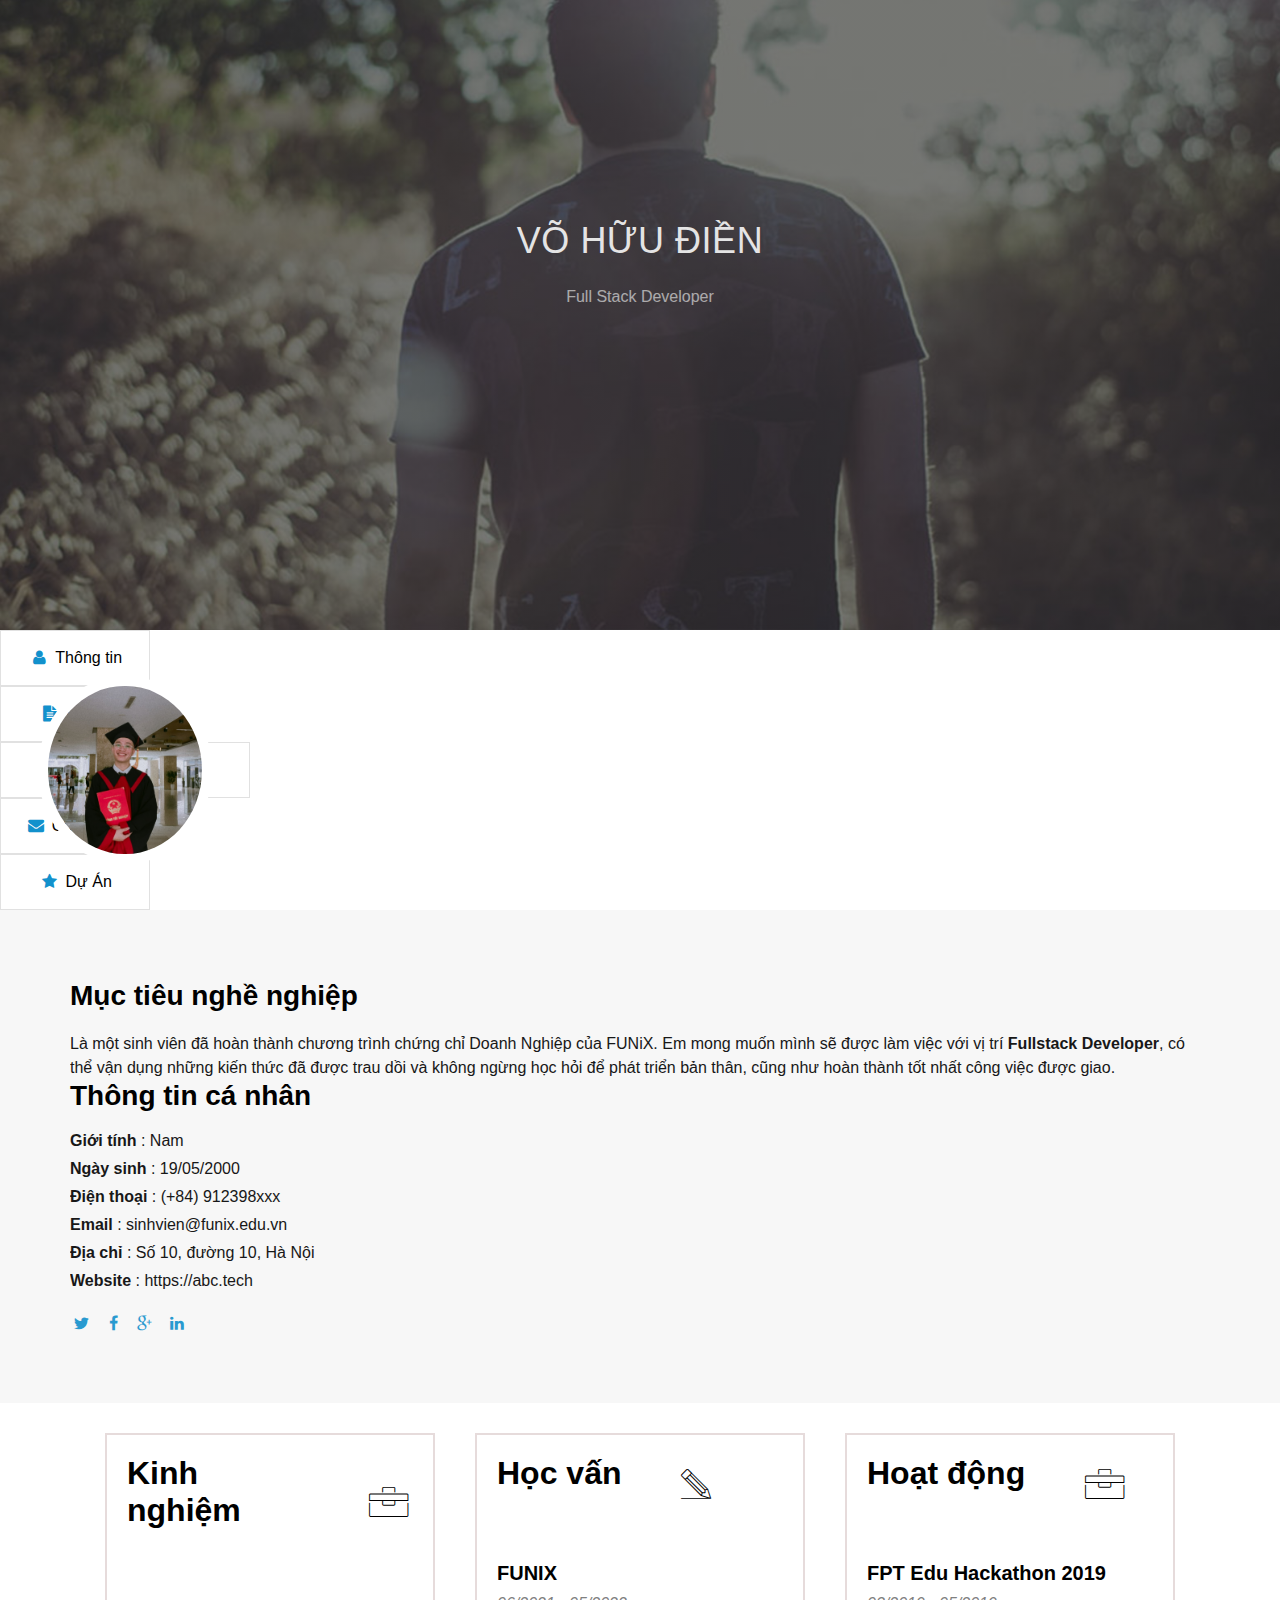
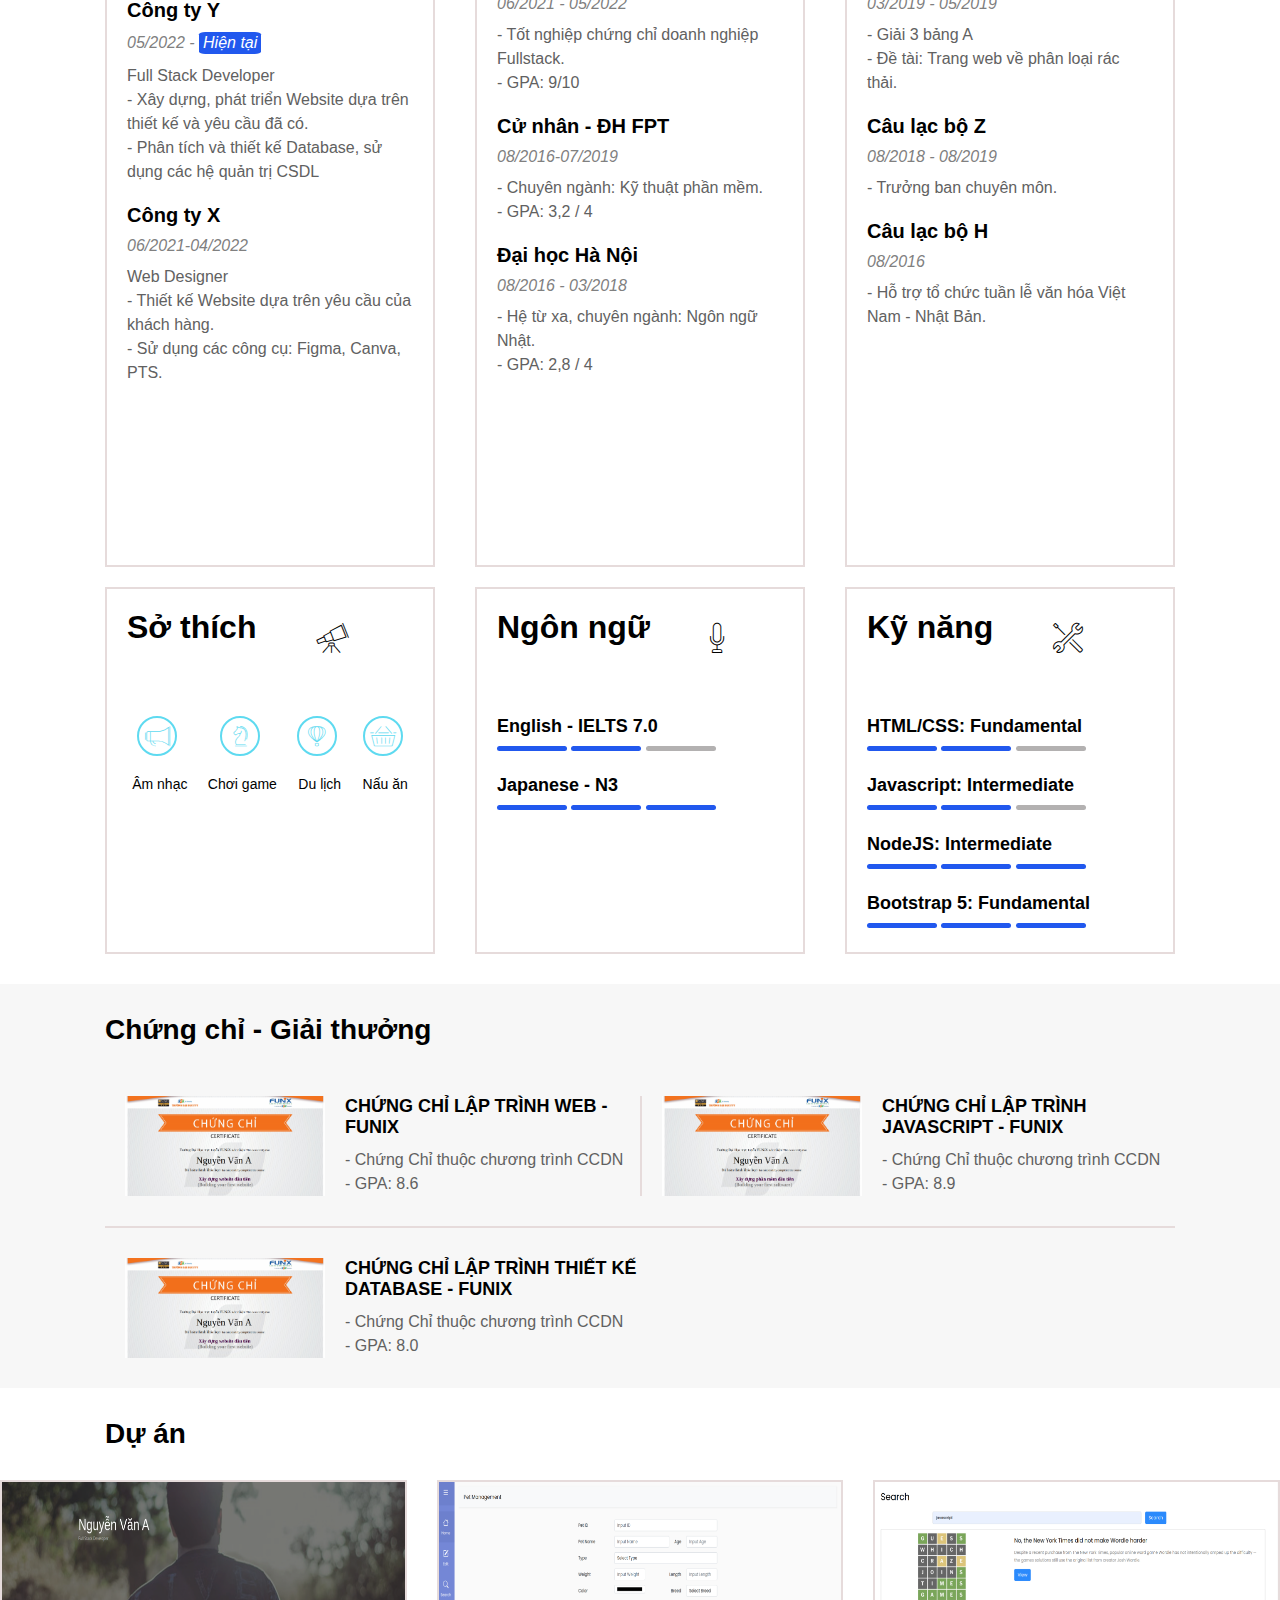
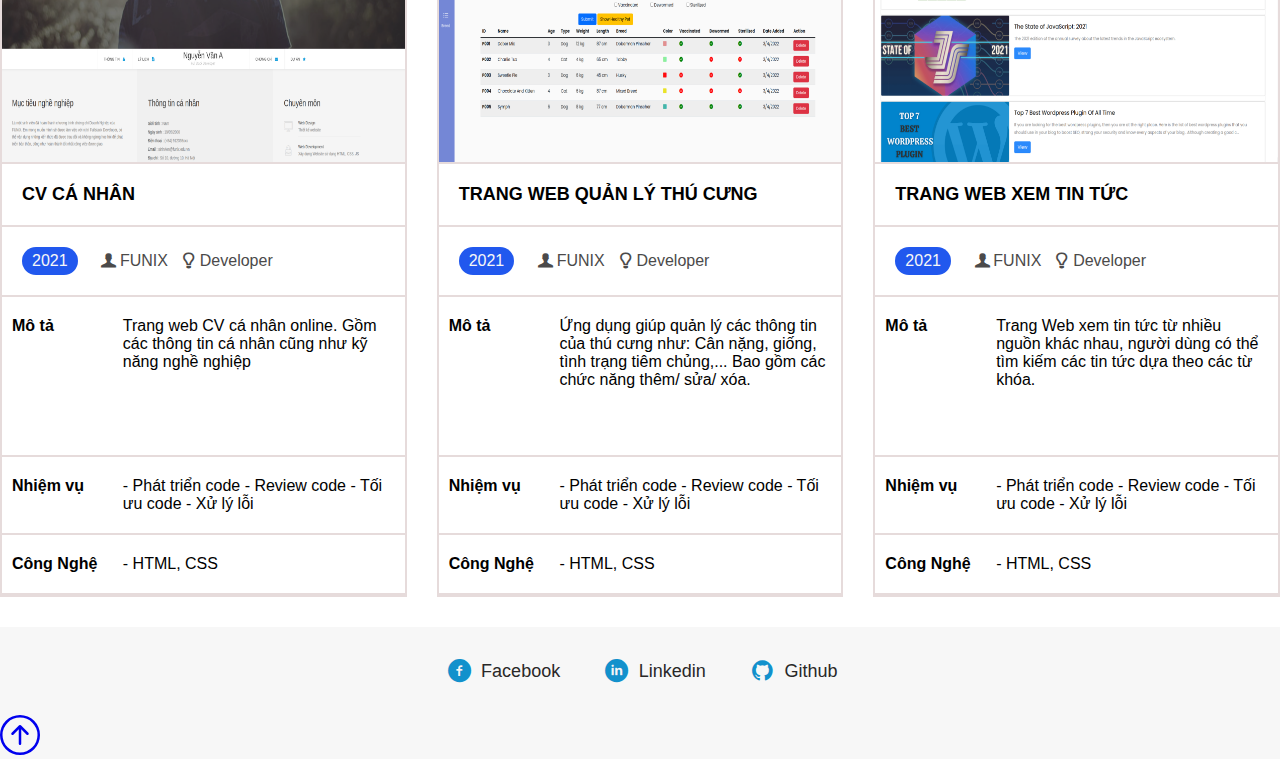
==== commit e5c62f0b: "Add files via upload" ====
--- a/index.html
+++ b/index.html
@@ -5,9 +5,11 @@
     <meta http-equiv="X-UA-Compatible" content="IE=edge" />
     <meta name="viewport" content="width=device-width, initial-scale=1.0" />
     <link href="https://cdn.jsdelivr.net/npm/bootstrap@5.3.0-alpha1/dist/css/bootstrap.min.css" rel="stylesheet" integrity="sha384-GLhlTQ8iRABdZLl6O3oVMWSktQOp6b7In1Zl3/Jr59b6EGGoI1aFkw7cmDA6j6gD" crossorigin="anonymous">
-    <link rel="stylesheet" href="./css/style.css" />
+    <link rel="stylesheet" href="./css/laptop.css" />
+    <link rel="stylesheet" href="./css/tablet.css" />
+    <link rel="stylesheet" href="./css/mobile.css" />
     <link rel="stylesheet" href="./css/font.css" />
-    <title>Assignment 02</title>
+    <title>Assignment 03</title>
   </head>
   <body>
     <!-- Phần Banner -->
@@ -421,6 +423,7 @@
           </li>
         </ul>
       </div>
+      <!-- button return head-page -->
       <a type="button" href="#banner" class="text-dark button-croll-to-header position-fixed" style="bottom: 30px; right: 30px;">
         <svg xmlns="http://www.w3.org/2000/svg" width="40" height="40" fill="currentColor" class="bi bi-arrow-up-circle" viewBox="0 0 16 16">
           <path fill-rule="evenodd" d="M1 8a7 7 0 1 0 14 0A7 7 0 0 0 1 8zm15 0A8 8 0 1 1 0 8a8 8 0 0 1 16 0zm-7.5 3.5a.5.5 0 0 1-1 0V5.707L5.354 7.854a.5.5 0 1 1-.708-.708l3-3a.5.5 0 0 1 .708 0l3 3a.5.5 0 0 1-.708.708L8.5 5.707V11.5z"/>
--- a/css/laptop.css
+++ b/css/laptop.css
@@ -0,0 +1,416 @@
+* {
+  margin: 0px;
+  padding: 0px;
+  box-sizing: border-box;
+}
+html {
+  font-family: sans-serif;
+}
+
+/* Code css chung nhiều thành phần */
+h1 {
+  font-weight: 600;
+  margin-bottom: 20px;
+}
+h2 {
+  font-size: 20px;
+}
+h3 {
+  font-size: 18px;
+}
+i {
+  color: rgb(18, 145, 204);
+  margin-right: 5px;
+}
+section .container {
+  width: 1170px;
+  margin: auto;
+  display: block;
+
+  padding: 30px 50px;
+}
+.section-title {
+  font-size: 28px;
+}
+/* Phần Banner */
+#banner {
+  height: 70vh;
+  background-image: linear-gradient(
+      rgba(34, 34, 34, 0.6),
+      rgba(34, 34, 34, 0.6)
+    ),
+    url(/images/banner.jpg);
+  background-size: cover;
+  color: #f7f7f7;
+  position: relative;
+}
+.banner-inner {
+  position: absolute;
+  top: 50%;
+  left: 50%;
+  transform: translate(-50%, -100%);
+  text-align: center;
+  line-height: 36px;
+}
+.banner-inner:hover h1,
+.banner-inner:hover span {
+  opacity: 1;
+  text-shadow: 2px 2px 25px whitesmoke;
+  cursor: pointer;
+}
+.banner-inner h1 {
+  opacity: 0.9;
+  font-weight: 500;
+  font-size: 36px;
+  letter-spacing: 0.5px;
+  text-transform: uppercase;
+}
+.banner-inner span {
+  opacity: 0.6;
+}
+/* Phần Navbar */
+.bg-grey {
+  background: #f7f7f7;
+}
+#nav-bar {
+  text-align: center;
+  position: sticky;
+  top:0;
+  background-color:  rgb(255, 255, 255);
+  z-index: 1;
+}
+#nav-bar .container {
+  flex-direction: column;
+  padding: 0px;
+  border-collapse: collapse;
+  width: 100vw;
+  align-items: center;
+  justify-content: center;
+}
+#nav-bar .container a {
+  display: flex;
+  align-items: center;
+  justify-content: center;
+  text-decoration: none;
+  color: black;
+  border: 1px solid rgba(224, 224, 224, 0.979);
+  height: 56px;
+  width: 150px;
+  /* padding: 12px 24px; */
+}
+#nav-bar .container a:hover {
+  border: 1px solid rgb(18, 145, 204);
+  box-shadow: 0 10px 30px rgb(180, 221, 240);
+  background-color: rgb(180, 221, 240);
+}
+/* Class info thể hiện phần avt trong Navbar */
+#nav-bar .container .info {
+  width: 250px;
+}
+#nav-bar .container .info img {
+  width: 70%;
+  height: auto;
+  position: relative;
+  border-radius: 50%;
+  border: 10px solid white;
+}
+#nav-bar .container .info:hover img {
+  border-color: rgb(180, 221, 240);
+  box-shadow: 0 10px 30px rgb(180, 221, 240);
+}
+/* Phần thông tin cá nhanh trong đó id: target là phần mục tiêu nghề nghiệp còn personal-info là thông tin cá nhân*/
+.about-container {
+  grid-template-columns: 1fr 1fr;
+  align-items: start;
+  justify-content: space-between;
+
+}
+#target p {
+  line-height: 1.5;
+  opacity: 0.9;
+}
+#personal-info ul {
+  display: flex;
+  flex-direction: column;
+  gap: 10px;
+  opacity: 0.9;
+  padding: 0;
+}
+#personal-info span {
+  font-weight: 600;
+}
+#personal-info li {
+  list-style-type: none;
+}
+#personal-info li i:hover {
+  box-shadow: 0 10px 30px rgb(180, 221, 240);
+  border: 1px solid rgb(18, 145, 204);
+  color: rgb(18, 145, 204);
+  border-radius: 50%;
+  padding: 5px;
+}
+#personal-info li:last-child {
+  margin-top: 15px;
+}
+/* Phần tổng hợp job-info là các thông tin liên quan đến Kinh nghiệm, học vấn, hoạt động, sở thích, ngôn ngữ, kỹ năng được thể hiện lần lượt qua 6 phần class: job-info-item*/
+
+#job-info .container {
+  display: grid;
+  grid-template-columns: 1fr 1fr 1fr;
+  grid-template-rows: 2fr 1fr;
+  gap: 20px 40px;
+}
+.job-info-item {
+  border: 2px solid rgb(230, 219, 219);
+  padding: 20px;
+  display: flex;
+  flex-direction: column;
+  gap: 20px;
+}
+/* Mỗi job-info-item chia thành 1 header-item và nhiều main-item(là các thông tin phía dưới tiêu đề) */
+.job-info-item:hover {
+  border: 2px solid rgb(18, 145, 204);
+  box-shadow: 0 10px 30px rgb(180, 221, 240);
+  scale: 1.01;
+}
+.job-info-item:hover i {
+  color: rgb(18, 145, 204);
+  text-shadow: 0px 2px 10px rgb(180, 221, 240);
+  font-weight: 600;
+}
+.header-item {
+  display: flex;
+  align-items: center;
+  gap: 60px;
+  margin-bottom: 30px;
+}
+.header-item i {
+  font-size: 30px;
+  color: black;
+}
+.main-item {
+  display: flex;
+  flex-direction: column;
+  gap: 10px;
+}
+.main-item p {
+  font-style: italic;
+  color: grey;
+}
+.main-item ul {
+  line-height: 24px;
+  color: rgb(97, 97, 97);
+}
+.main-item ul li {
+  list-style-type: none;
+}
+.main-item span {
+  display: inline-block;
+  padding: 2px 4px;
+  background-color: rgb(33, 88, 238);
+  border-radius: 10%;
+  color: white;
+}
+/* Css cho riêng phần sở thích */
+.hobby {
+  display: flex;
+  justify-content: space-around;
+  gap: 10px;
+  align-items: center;
+}
+.hobby-item {
+  display: flex;
+  flex-direction: column;
+  align-items: center;
+  justify-content: space-between;
+  row-gap: 20px;
+}
+.hobby-item p {
+  font-size: 14px;
+}
+.hobby-item i {
+  display: inline-flex;
+  font-size: 20px;
+  border: 2px solid rgb(94, 218, 240);
+  border-radius: 50%;
+  width: 40px;
+  height: 40px;
+  justify-content: center;
+  align-items: center;
+  color: rgb(94, 218, 240);
+}
+.job-info-item:hover .hobby i {
+  color: rgb(94, 218, 240);
+}
+/* Css riêng cho phần ngôn ngữ */
+.language-skill-item span {
+  display: inline-block;
+  height: 5px;
+  width: 70px;
+  background-color: rgb(33, 88, 238);
+  border-radius: 10px;
+}
+.language-skill {
+  display: flex;
+  flex-direction: column;
+  row-gap: 20px;
+}
+/* class none thể hiện chưa đủ thanh đánh giá */
+.language-skill-item .none {
+  background-color: rgb(179, 177, 177);
+}
+/* Phần Chứng chỉ */
+.certification {
+  display: grid;
+  grid-template-columns: 1fr 1fr;
+  gap: 30px 0px;
+  margin-top: 50px;
+  
+}
+.certification-item {
+  display: flex;
+  gap: 20px;
+  padding-left: 20px;
+}
+.certification-item ul{
+  padding: 0;
+}
+.certification-item img {
+  width: 200px;
+  height: auto;
+}
+.certification-item:hover img {
+  scale: 1.2;
+  box-shadow: 0px 2px 10px rgb(90, 90, 90);
+}
+
+/* Phần Dự Án */
+.project {
+  display: flex;
+  /* align-items: stretch; */
+  justify-content: space-between;
+  gap: 30px;
+  padding-bottom: 30px;
+}
+.project-item {
+  display: flex;
+  position: relative;
+  flex-direction: column;
+  border: 2px solid rgb(230, 219, 219);
+}
+.project-img img {
+  width: 100%;
+  height: 100%;
+  border-bottom: 2px solid rgb(230, 219, 219);
+}
+.project-content {
+  padding: 20px 0px 20px 20px;
+  border-bottom: 2px solid rgb(230, 219, 219);
+}
+.project-timeline {
+  display: flex;
+  align-items: center;
+  padding: 20px 20px;
+  gap: 20px;
+  border-bottom: 2px solid rgb(230, 219, 219);
+}
+.project-timeline p {
+  padding: 5px 10px;
+  background-color: rgb(33, 88, 238);
+  border-radius: 30px;
+  color: #f7f7f7;
+  margin-bottom: 0;
+}
+.project-timeline i {
+  color: rgb(75, 74, 74);
+  font-style: normal;
+}
+.project-detail table {
+  border-collapse: collapse;
+}
+.project-detail tr {
+  border-bottom: 2px solid rgb(230, 219, 219);
+  display: flex;
+  align-items: start;
+}
+.project-detail tr:first-child {
+  height: 160px;
+}
+.project-detail tr td {
+  width: 70%;
+  padding: 20px 10px 20px 0px;
+}
+.project-detail tr th {
+  width: 30%;
+  text-align: start;
+  padding-top: 20px;
+  padding-left: 10px;
+}
+.project-item .move-to {
+  display: none;
+  width: 100%;
+  height: 100%;
+  position: absolute;
+  background-color: rgb(0, 0, 0,0.4);
+}
+.project-item .move-to a{
+  display: inline-block;
+  text-decoration: none;
+  padding: 10px 20px;
+  font-size: 18px;
+}
+.project-item:hover .move-to{
+  display: flex;
+  align-items: center;
+  justify-content: center;
+  cursor: pointer;
+}
+/* Phần Footer là contact của chính chủ */
+#footer ul {
+  list-style-type: none;
+  display: flex;
+  justify-content: center;
+  align-items: center;
+  gap: 40px;
+}
+#footer ul li a {
+  display: flex;
+  justify-content: center;
+  align-items: center;
+  text-decoration: none;
+  color: rgb(41, 40, 40);
+}
+#footer ul li:hover {
+  scale: 1.05;
+  text-shadow: 2px 0px 10px rgb(153, 216, 228);
+}
+#footer ul li i {
+  font-size: 24px;
+}
+#footer ul li span {
+  font-size: 18px;
+}
+.button-croll-to-header svg:hover{
+  scale: 1.5 ;
+  color: white;
+  background-color:  rgb(153, 216, 228);
+  box-shadow: 0px 0px 5px  rgb(153, 216, 228);
+  border-radius: 50%;
+}
+
+/* Responsive */
+@media (min-width:768px){
+  .about-container{
+    padding: 70px;
+  }
+  .certification-item:nth-child(2) {
+    border-left: 2px solid rgb(230, 219, 219);
+  }
+  .certification-item:nth-child(3),
+  .certification-item:nth-child(4) {
+    padding-top: 30px;
+    border-top: 2px solid rgb(230, 219, 219);
+  }
+}
+
+
--- a/css/tablet.css
+++ b/css/tablet.css
@@ -0,0 +1,53 @@
+@media (max-width: 768px) and (min-width:524px){
+  
+  .project-item{
+    height: auto;
+    border: 2px solid rgb(230, 219, 219);;
+  }
+  .project-content h3{
+    font-size: 16px;
+  }
+  .project-timeline {
+    font-size: 14px;
+  }
+  .project-timeline i{
+    display: block;
+  }
+  .project-detail tr:first-child{
+    height: auto;
+  }
+  .project-detail tr:last-child{
+    border: 0;
+
+  }
+}
+@media (max-width: 768px) {
+  .about-container{
+    padding: 60px 120px;
+  }
+  #job-info .container {
+    grid-template-columns: 1fr 1fr;
+    grid-template-rows: max-content;
+
+    width: 100vw;
+  }
+  .certification-item {
+    display: flex;
+    flex-direction: column;
+    padding: 0 20px;
+  }
+  .certification-item img{
+    width: 100%;
+    height: auto;
+  }
+  .project-detail tr:last-child{
+    padding-bottom: 20px;
+  }
+  #footer .container{
+    width: 100vw;
+    padding: 30px 0;
+    margin: 0;
+  }
+  
+  
+}--- a/css/mobile.css
+++ b/css/mobile.css
@@ -0,0 +1,49 @@
+@media (max-width: 524px) {
+  .banner-inner h1{
+    font-size: 28px;
+  }
+  #nav-bar{
+    padding: 20px 0;
+  }
+  .about-container{
+    padding: 40px;
+  }
+  #job-info .container {
+    grid-template-columns: 1fr;
+    grid-template-rows: max-content;
+    justify-content: center;
+    width: 100vw;
+  }
+  #target{
+    margin-bottom: 40px;
+  }
+  #certificate .container{
+    width: 100vw;
+  }
+  .certification{
+    grid-template-columns: 1fr;
+  }
+  
+  .certification-item img{
+    width: 100%;
+    height: auto;
+  }
+  .certification-item:nth-child(1),.certification-item:nth-child(2){
+    border-bottom: 2px solid rgb(230, 219, 219);
+  }
+  .project{
+    flex-direction: column;
+    padding: 0;
+    margin: 0;
+  }
+  #footer .container ul{
+    padding: 0;
+    margin: 0;
+  }
+  #footer .container i{
+    font-size: 30px;
+  }
+  #footer .container span{
+    display: none;
+  }
+}